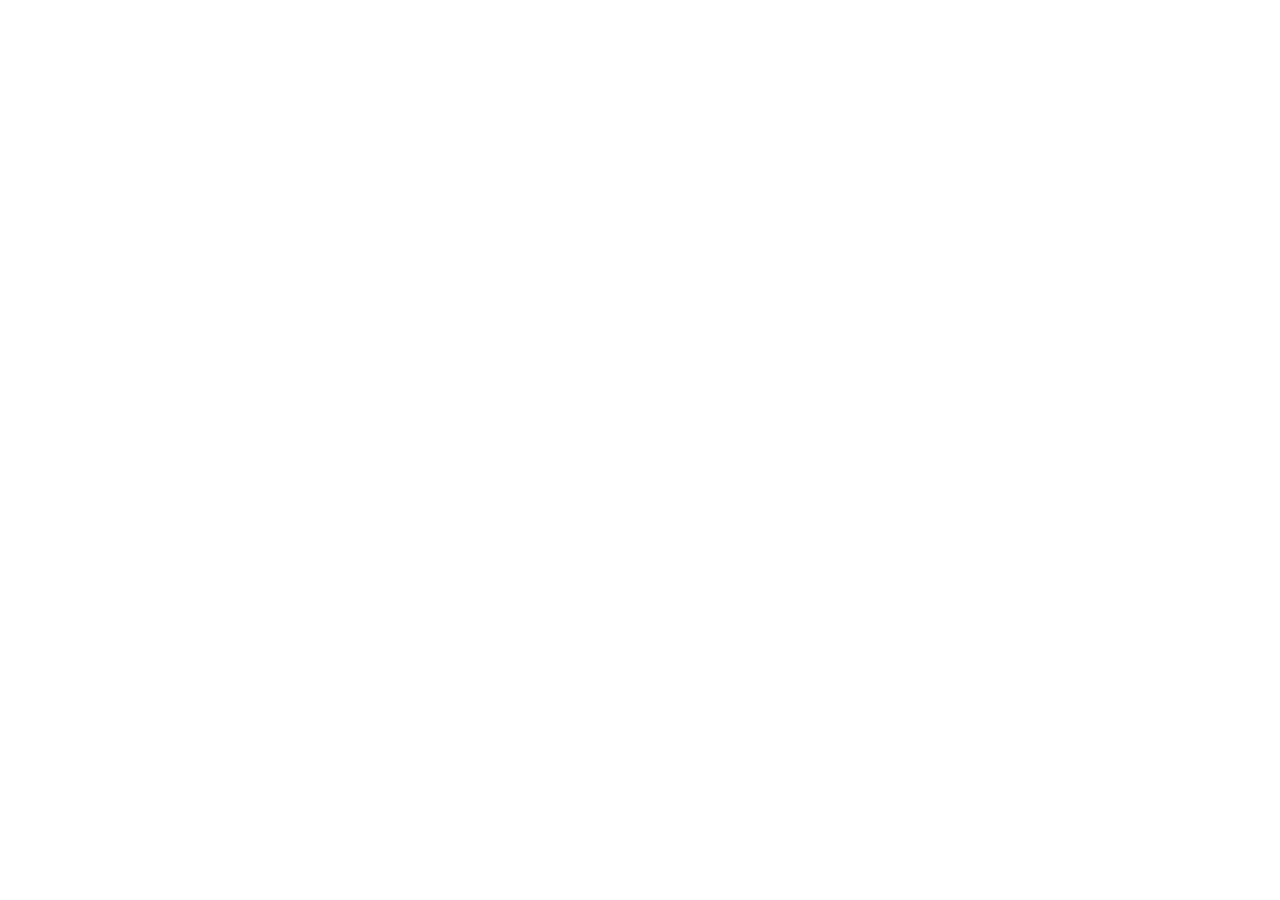
==== index.html @ 4a3f8c8c "Updates" ====
<!doctype html><html lang="en"><head><meta charset="utf-8"/><link rel="icon" href="/kaiUb777/favicon.ico"/><meta name="viewport" content="width=device-width,initial-scale=1"/><meta name="theme-color" content="#000000"/><meta name="author" content="John Doe"><link rel="preconnect" href="https://fonts.gstatic.com"><link rel="preconnect" href="https://fonts.gstatic.com"><link href="https://fonts.googleapis.com/css2?family=Marcellus&display=swap" rel="stylesheet"><link href="https://fonts.googleapis.com/css2?family=Raleway:ital,wght@0,400;0,500;1,400;1,500&display=swap" rel="stylesheet"><script defer="defer" src="/kaiUb777/static/js/main.e7919c06.js"></script><link href="/kaiUb777/static/css/main.de558d0c.css" rel="stylesheet"></head><body><noscript>You need to enable JavaScript to run this app.</noscript><div id="root"></div></body></html>
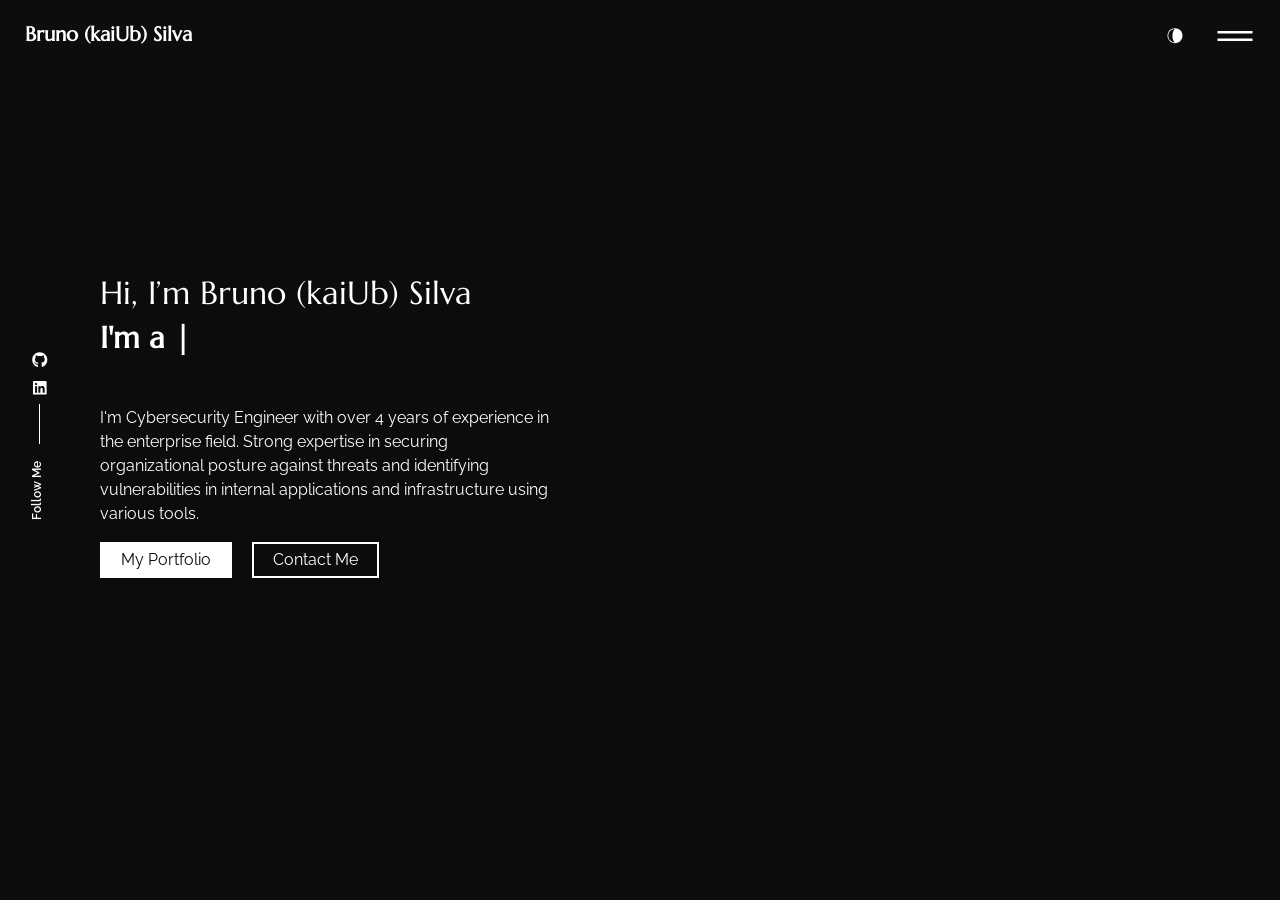
==== commit 8103829b: "Updates" ====
--- a/index.html
+++ b/index.html
@@ -1 +1 @@
-<!doctype html><html lang="en"><head><meta charset="utf-8"/><link rel="icon" href="/kaiUb777/favicon.ico"/><meta name="viewport" content="width=device-width,initial-scale=1"/><meta name="theme-color" content="#000000"/><meta name="author" content="John Doe"><link rel="preconnect" href="https://fonts.gstatic.com"><link rel="preconnect" href="https://fonts.gstatic.com"><link href="https://fonts.googleapis.com/css2?family=Marcellus&display=swap" rel="stylesheet"><link href="https://fonts.googleapis.com/css2?family=Raleway:ital,wght@0,400;0,500;1,400;1,500&display=swap" rel="stylesheet"><script defer="defer" src="/kaiUb777/static/js/main.e7919c06.js"></script><link href="/kaiUb777/static/css/main.de558d0c.css" rel="stylesheet"></head><body><noscript>You need to enable JavaScript to run this app.</noscript><div id="root"></div></body></html>+<!doctype html><html lang="en"><head><meta charset="utf-8"/><link rel="icon" href="/favicon.ico"/><meta name="viewport" content="width=device-width,initial-scale=1"/><meta name="theme-color" content="#000000"/><meta name="author" content="John Doe"><link rel="preconnect" href="https://fonts.gstatic.com"><link rel="preconnect" href="https://fonts.gstatic.com"><link href="https://fonts.googleapis.com/css2?family=Marcellus&display=swap" rel="stylesheet"><link href="https://fonts.googleapis.com/css2?family=Raleway:ital,wght@0,400;0,500;1,400;1,500&display=swap" rel="stylesheet"><script defer="defer" src="/static/js/main.0b65bca9.js"></script><link href="/static/css/main.de558d0c.css" rel="stylesheet"></head><body><noscript>You need to enable JavaScript to run this app.</noscript><div id="root"></div></body></html>
--- a/static/css/main.de558d0c.css
+++ b/static/css/main.de558d0c.css
@@ -0,0 +1,8 @@
+@charset "UTF-8";/*!
+ * Bootstrap  v5.3.3 (https://getbootstrap.com/)
+ * Copyright 2011-2024 The Bootstrap Authors
+ * Licensed under MIT (https://github.com/twbs/bootstrap/blob/main/LICENSE)
+ */:root,[data-bs-theme=light]{--bs-blue:#0d6efd;--bs-indigo:#6610f2;--bs-purple:#6f42c1;--bs-pink:#d63384;--bs-red:#dc3545;--bs-orange:#fd7e14;--bs-yellow:#ffc107;--bs-green:#198754;--bs-teal:#20c997;--bs-cyan:#0dcaf0;--bs-black:#000;--bs-white:#fff;--bs-gray:#6c757d;--bs-gray-dark:#343a40;--bs-gray-100:#f8f9fa;--bs-gray-200:#e9ecef;--bs-gray-300:#dee2e6;--bs-gray-400:#ced4da;--bs-gray-500:#adb5bd;--bs-gray-600:#6c757d;--bs-gray-700:#495057;--bs-gray-800:#343a40;--bs-gray-900:#212529;--bs-primary:#0d6efd;--bs-secondary:#6c757d;--bs-success:#198754;--bs-info:#0dcaf0;--bs-warning:#ffc107;--bs-danger:#dc3545;--bs-light:#f8f9fa;--bs-dark:#212529;--bs-primary-rgb:13,110,253;--bs-secondary-rgb:108,117,125;--bs-success-rgb:25,135,84;--bs-info-rgb:13,202,240;--bs-warning-rgb:255,193,7;--bs-danger-rgb:220,53,69;--bs-light-rgb:248,249,250;--bs-dark-rgb:33,37,41;--bs-primary-text-emphasis:#052c65;--bs-secondary-text-emphasis:#2b2f32;--bs-success-text-emphasis:#0a3622;--bs-info-text-emphasis:#055160;--bs-warning-text-emphasis:#664d03;--bs-danger-text-emphasis:#58151c;--bs-light-text-emphasis:#495057;--bs-dark-text-emphasis:#495057;--bs-primary-bg-subtle:#cfe2ff;--bs-secondary-bg-subtle:#e2e3e5;--bs-success-bg-subtle:#d1e7dd;--bs-info-bg-subtle:#cff4fc;--bs-warning-bg-subtle:#fff3cd;--bs-danger-bg-subtle:#f8d7da;--bs-light-bg-subtle:#fcfcfd;--bs-dark-bg-subtle:#ced4da;--bs-primary-border-subtle:#9ec5fe;--bs-secondary-border-subtle:#c4c8cb;--bs-success-border-subtle:#a3cfbb;--bs-info-border-subtle:#9eeaf9;--bs-warning-border-subtle:#ffe69c;--bs-danger-border-subtle:#f1aeb5;--bs-light-border-subtle:#e9ecef;--bs-dark-border-subtle:#adb5bd;--bs-white-rgb:255,255,255;--bs-black-rgb:0,0,0;--bs-font-sans-serif:system-ui,-apple-system,"Segoe UI",Roboto,"Helvetica Neue","Noto Sans","Liberation Sans",Arial,sans-serif,"Apple Color Emoji","Segoe UI Emoji","Segoe UI Symbol","Noto Color Emoji";--bs-font-monospace:SFMono-Regular,Menlo,Monaco,Consolas,"Liberation Mono","Courier New",monospace;--bs-gradient:linear-gradient(180deg,#ffffff26,#fff0);--bs-body-font-family:var(--bs-font-sans-serif);--bs-body-font-size:1rem;--bs-body-font-weight:400;--bs-body-line-height:1.5;--bs-body-color:#212529;--bs-body-color-rgb:33,37,41;--bs-body-bg:#fff;--bs-body-bg-rgb:255,255,255;--bs-emphasis-color:#000;--bs-emphasis-color-rgb:0,0,0;--bs-secondary-color:#212529bf;--bs-secondary-color-rgb:33,37,41;--bs-secondary-bg:#e9ecef;--bs-secondary-bg-rgb:233,236,239;--bs-tertiary-color:#21252980;--bs-tertiary-color-rgb:33,37,41;--bs-tertiary-bg:#f8f9fa;--bs-tertiary-bg-rgb:248,249,250;--bs-heading-color:inherit;--bs-link-color:#0d6efd;--bs-link-color-rgb:13,110,253;--bs-link-decoration:underline;--bs-link-hover-color:#0a58ca;--bs-link-hover-color-rgb:10,88,202;--bs-code-color:#d63384;--bs-highlight-color:#212529;--bs-highlight-bg:#fff3cd;--bs-border-width:1px;--bs-border-style:solid;--bs-border-color:#dee2e6;--bs-border-color-translucent:rgba(0,0,0,.175);--bs-border-radius:0.375rem;--bs-border-radius-sm:0.25rem;--bs-border-radius-lg:0.5rem;--bs-border-radius-xl:1rem;--bs-border-radius-xxl:2rem;--bs-border-radius-2xl:var(--bs-border-radius-xxl);--bs-border-radius-pill:50rem;--bs-box-shadow:0 0.5rem 1rem #00000026;--bs-box-shadow-sm:0 0.125rem 0.25rem rgba(0,0,0,.075);--bs-box-shadow-lg:0 1rem 3rem rgba(0,0,0,.175);--bs-box-shadow-inset:inset 0 1px 2px rgba(0,0,0,.075);--bs-focus-ring-width:0.25rem;--bs-focus-ring-opacity:0.25;--bs-focus-ring-color:#0d6efd40;--bs-form-valid-color:#198754;--bs-form-valid-border-color:#198754;--bs-form-invalid-color:#dc3545;--bs-form-invalid-border-color:#dc3545}[data-bs-theme=dark]{--bs-body-color:#dee2e6;--bs-body-color-rgb:222,226,230;--bs-body-bg:#212529;--bs-body-bg-rgb:33,37,41;--bs-emphasis-color:#fff;--bs-emphasis-color-rgb:255,255,255;--bs-secondary-color:#dee2e6bf;--bs-secondary-color-rgb:222,226,230;--bs-secondary-bg:#343a40;--bs-secondary-bg-rgb:52,58,64;--bs-tertiary-color:#dee2e680;--bs-tertiary-color-rgb:222,226,230;--bs-tertiary-bg:#2b3035;--bs-tertiary-bg-rgb:43,48,53;--bs-primary-text-emphasis:#6ea8fe;--bs-secondary-text-emphasis:#a7acb1;--bs-success-text-emphasis:#75b798;--bs-info-text-emphasis:#6edff6;--bs-warning-text-emphasis:#ffda6a;--bs-danger-text-emphasis:#ea868f;--bs-light-text-emphasis:#f8f9fa;--bs-dark-text-emphasis:#dee2e6;--bs-primary-bg-subtle:#031633;--bs-secondary-bg-subtle:#161719;--bs-success-bg-subtle:#051b11;--bs-info-bg-subtle:#032830;--bs-warning-bg-subtle:#332701;--bs-danger-bg-subtle:#2c0b0e;--bs-light-bg-subtle:#343a40;--bs-dark-bg-subtle:#1a1d20;--bs-primary-border-subtle:#084298;--bs-secondary-border-subtle:#41464b;--bs-success-border-subtle:#0f5132;--bs-info-border-subtle:#087990;--bs-warning-border-subtle:#997404;--bs-danger-border-subtle:#842029;--bs-light-border-subtle:#495057;--bs-dark-border-subtle:#343a40;--bs-heading-color:inherit;--bs-link-color:#6ea8fe;--bs-link-hover-color:#8bb9fe;--bs-link-color-rgb:110,168,254;--bs-link-hover-color-rgb:139,185,254;--bs-code-color:#e685b5;--bs-highlight-color:#dee2e6;--bs-highlight-bg:#664d03;--bs-border-color:#495057;--bs-border-color-translucent:#ffffff26;--bs-form-valid-color:#75b798;--bs-form-valid-border-color:#75b798;--bs-form-invalid-color:#ea868f;--bs-form-invalid-border-color:#ea868f;color-scheme:dark}*,:after,:before{box-sizing:border-box}@media (prefers-reduced-motion:no-preference){:root{scroll-behavior:smooth}}body{-webkit-text-size-adjust:100%;-webkit-tap-highlight-color:transparent;background-color:#fff;background-color:var(--bs-body-bg);color:#212529;color:var(--bs-body-color);font-family:system-ui,-apple-system,Segoe UI,Roboto,Helvetica Neue,Noto Sans,Liberation Sans,Arial,sans-serif,Apple Color Emoji,Segoe UI Emoji,Segoe UI Symbol,Noto Color Emoji;font-family:var(--bs-body-font-family);font-size:1rem;font-size:var(--bs-body-font-size);font-weight:400;font-weight:var(--bs-body-font-weight);line-height:1.5;line-height:var(--bs-body-line-height);text-align:var(--bs-body-text-align)}hr{border:0;border-top:1px solid;border-top:var(--bs-border-width) solid;color:inherit;margin:1rem 0;opacity:.25}.h1,.h2,.h3,.h4,.h5,.h6,h1,h2,h3,h4,h5,h6{color:inherit;color:var(--bs-heading-color);font-weight:500;line-height:1.2;margin-bottom:.5rem;margin-top:0}.h1,h1{font-size:calc(1.375rem + 1.5vw)}@media (min-width:1200px){.h1,h1{font-size:2.5rem}}.h2,h2{font-size:calc(1.325rem + .9vw)}@media (min-width:1200px){.h2,h2{font-size:2rem}}.h3,h3{font-size:calc(1.3rem + .6vw)}@media (min-width:1200px){.h3,h3{font-size:1.75rem}}.h4,h4{font-size:calc(1.275rem + .3vw)}@media (min-width:1200px){.h4,h4{font-size:1.5rem}}.h5,h5{font-size:1.25rem}.h6,h6{font-size:1rem}p{margin-bottom:1rem;margin-top:0}abbr[title]{cursor:help;-webkit-text-decoration:underline dotted;text-decoration:underline dotted;-webkit-text-decoration-skip-ink:none;text-decoration-skip-ink:none}address{font-style:normal;line-height:inherit;margin-bottom:1rem}ol,ul{padding-left:2rem}dl,ol,ul{margin-bottom:1rem;margin-top:0}ol ol,ol ul,ul ol,ul ul{margin-bottom:0}dt{font-weight:700}dd{margin-bottom:.5rem;margin-left:0}blockquote{margin:0 0 1rem}b,strong{font-weight:bolder}.small,small{font-size:.875em}.mark,mark{background-color:#fff3cd;background-color:var(--bs-highlight-bg);color:#212529;color:var(--bs-highlight-color);padding:.1875em}sub,sup{font-size:.75em;line-height:0;position:relative;vertical-align:initial}sub{bottom:-.25em}sup{top:-.5em}a{color:#0d6efd;color:rgba(var(--bs-link-color-rgb),var(--bs-link-opacity,1));text-decoration:underline}a:hover{--bs-link-color-rgb:var(--bs-link-hover-color-rgb)}a:not([href]):not([class]),a:not([href]):not([class]):hover{color:inherit;text-decoration:none}code,kbd,pre,samp{font-family:SFMono-Regular,Menlo,Monaco,Consolas,Liberation Mono,Courier New,monospace;font-family:var(--bs-font-monospace);font-size:1em}pre{display:block;font-size:.875em;margin-bottom:1rem;margin-top:0;overflow:auto}pre code{color:inherit;font-size:inherit;word-break:normal}code{word-wrap:break-word;color:#d63384;color:var(--bs-code-color);font-size:.875em}a>code{color:inherit}kbd{background-color:#212529;background-color:var(--bs-body-color);border-radius:.25rem;color:#fff;color:var(--bs-body-bg);font-size:.875em;padding:.1875rem .375rem}kbd kbd{font-size:1em;padding:0}figure{margin:0 0 1rem}img,svg{vertical-align:middle}table{border-collapse:collapse;caption-side:bottom}caption{color:#212529bf;color:var(--bs-secondary-color);padding-bottom:.5rem;padding-top:.5rem;text-align:left}th{text-align:inherit;text-align:-webkit-match-parent}tbody,td,tfoot,th,thead,tr{border:0 solid;border-color:inherit}label{display:inline-block}button{border-radius:0}button:focus:not(:focus-visible){outline:0}button,input,optgroup,select,textarea{font-family:inherit;font-size:inherit;line-height:inherit;margin:0}button,select{text-transform:none}[role=button]{cursor:pointer}select{word-wrap:normal}select:disabled{opacity:1}[list]:not([type=date]):not([type=datetime-local]):not([type=month]):not([type=week]):not([type=time])::-webkit-calendar-picker-indicator{display:none!important}[type=button],[type=reset],[type=submit],button{-webkit-appearance:button}[type=button]:not(:disabled),[type=reset]:not(:disabled),[type=submit]:not(:disabled),button:not(:disabled){cursor:pointer}::-moz-focus-inner{border-style:none;padding:0}textarea{resize:vertical}fieldset{border:0;margin:0;min-width:0;padding:0}legend{float:left;font-size:calc(1.275rem + .3vw);line-height:inherit;margin-bottom:.5rem;padding:0;width:100%}@media (min-width:1200px){legend{font-size:1.5rem}}legend+*{clear:left}::-webkit-datetime-edit-day-field,::-webkit-datetime-edit-fields-wrapper,::-webkit-datetime-edit-hour-field,::-webkit-datetime-edit-minute,::-webkit-datetime-edit-month-field,::-webkit-datetime-edit-text,::-webkit-datetime-edit-year-field{padding:0}::-webkit-inner-spin-button{height:auto}[type=search]{-webkit-appearance:textfield;outline-offset:-2px}::-webkit-search-decoration{-webkit-appearance:none}::-webkit-color-swatch-wrapper{padding:0}::-webkit-file-upload-button{-webkit-appearance:button;font:inherit}::file-selector-button{-webkit-appearance:button;font:inherit}output{display:inline-block}iframe{border:0}summary{cursor:pointer;display:list-item}progress{vertical-align:initial}[hidden]{display:none!important}.lead{font-size:1.25rem;font-weight:300}.display-1{font-size:calc(1.625rem + 4.5vw);font-weight:300;line-height:1.2}@media (min-width:1200px){.display-1{font-size:5rem}}.display-2{font-size:calc(1.575rem + 3.9vw);font-weight:300;line-height:1.2}@media (min-width:1200px){.display-2{font-size:4.5rem}}.display-3{font-size:calc(1.525rem + 3.3vw);font-weight:300;line-height:1.2}@media (min-width:1200px){.display-3{font-size:4rem}}.display-4{font-size:calc(1.475rem + 2.7vw);font-weight:300;line-height:1.2}@media (min-width:1200px){.display-4{font-size:3.5rem}}.display-5{font-size:calc(1.425rem + 2.1vw);font-weight:300;line-height:1.2}@media (min-width:1200px){.display-5{font-size:3rem}}.display-6{font-size:calc(1.375rem + 1.5vw);font-weight:300;line-height:1.2}@media (min-width:1200px){.display-6{font-size:2.5rem}}.list-inline,.list-unstyled{list-style:none;padding-left:0}.list-inline-item{display:inline-block}.list-inline-item:not(:last-child){margin-right:.5rem}.initialism{font-size:.875em;text-transform:uppercase}.blockquote{font-size:1.25rem;margin-bottom:1rem}.blockquote>:last-child{margin-bottom:0}.blockquote-footer{color:#6c757d;font-size:.875em;margin-bottom:1rem;margin-top:-1rem}.blockquote-footer:before{content:"— "}.img-fluid,.img-thumbnail{height:auto;max-width:100%}.img-thumbnail{background-color:#fff;background-color:var(--bs-body-bg);border:1px solid #dee2e6;border:var(--bs-border-width) solid var(--bs-border-color);border-radius:.375rem;border-radius:var(--bs-border-radius);padding:.25rem}.figure{display:inline-block}.figure-img{line-height:1;margin-bottom:.5rem}.figure-caption{color:#212529bf;color:var(--bs-secondary-color);font-size:.875em}.container,.container-fluid,.container-lg,.container-md,.container-sm,.container-xl,.container-xxl{--bs-gutter-x:1.5rem;--bs-gutter-y:0;margin-left:auto;margin-right:auto;padding-left:calc(var(--bs-gutter-x)*.5);padding-right:calc(var(--bs-gutter-x)*.5);width:100%}@media (min-width:576px){.container,.container-sm{max-width:540px}}@media (min-width:768px){.container,.container-md,.container-sm{max-width:720px}}@media (min-width:992px){.container,.container-lg,.container-md,.container-sm{max-width:960px}}@media (min-width:1200px){.container,.container-lg,.container-md,.container-sm,.container-xl{max-width:1140px}}@media (min-width:1400px){.container,.container-lg,.container-md,.container-sm,.container-xl,.container-xxl{max-width:1320px}}:root{--bs-breakpoint-xs:0;--bs-breakpoint-sm:576px;--bs-breakpoint-md:768px;--bs-breakpoint-lg:992px;--bs-breakpoint-xl:1200px;--bs-breakpoint-xxl:1400px}.row{--bs-gutter-x:1.5rem;--bs-gutter-y:0;display:flex;flex-wrap:wrap;margin-left:calc(var(--bs-gutter-x)*-.5);margin-right:calc(var(--bs-gutter-x)*-.5);margin-top:calc(var(--bs-gutter-y)*-1)}.row>*{flex-shrink:0;margin-top:var(--bs-gutter-y);max-width:100%;padding-left:calc(var(--bs-gutter-x)*.5);padding-right:calc(var(--bs-gutter-x)*.5);width:100%}.col{flex:1 0}.row-cols-auto>*{flex:0 0 auto;width:auto}.row-cols-1>*{flex:0 0 auto;width:100%}.row-cols-2>*{flex:0 0 auto;width:50%}.row-cols-3>*{flex:0 0 auto;width:33.33333333%}.row-cols-4>*{flex:0 0 auto;width:25%}.row-cols-5>*{flex:0 0 auto;width:20%}.row-cols-6>*{flex:0 0 auto;width:16.66666667%}.col-auto{flex:0 0 auto;width:auto}.col-1{flex:0 0 auto;width:8.33333333%}.col-2{flex:0 0 auto;width:16.66666667%}.col-3{flex:0 0 auto;width:25%}.col-4{flex:0 0 auto;width:33.33333333%}.col-5{flex:0 0 auto;width:41.66666667%}.col-6{flex:0 0 auto;width:50%}.col-7{flex:0 0 auto;width:58.33333333%}.col-8{flex:0 0 auto;width:66.66666667%}.col-9{flex:0 0 auto;width:75%}.col-10{flex:0 0 auto;width:83.33333333%}.col-11{flex:0 0 auto;width:91.66666667%}.col-12{flex:0 0 auto;width:100%}.offset-1{margin-left:8.33333333%}.offset-2{margin-left:16.66666667%}.offset-3{margin-left:25%}.offset-4{margin-left:33.33333333%}.offset-5{margin-left:41.66666667%}.offset-6{margin-left:50%}.offset-7{margin-left:58.33333333%}.offset-8{margin-left:66.66666667%}.offset-9{margin-left:75%}.offset-10{margin-left:83.33333333%}.offset-11{margin-left:91.66666667%}.g-0,.gx-0{--bs-gutter-x:0}.g-0,.gy-0{--bs-gutter-y:0}.g-1,.gx-1{--bs-gutter-x:0.25rem}.g-1,.gy-1{--bs-gutter-y:0.25rem}.g-2,.gx-2{--bs-gutter-x:0.5rem}.g-2,.gy-2{--bs-gutter-y:0.5rem}.g-3,.gx-3{--bs-gutter-x:1rem}.g-3,.gy-3{--bs-gutter-y:1rem}.g-4,.gx-4{--bs-gutter-x:1.5rem}.g-4,.gy-4{--bs-gutter-y:1.5rem}.g-5,.gx-5{--bs-gutter-x:3rem}.g-5,.gy-5{--bs-gutter-y:3rem}@media (min-width:576px){.col-sm{flex:1 0}.row-cols-sm-auto>*{flex:0 0 auto;width:auto}.row-cols-sm-1>*{flex:0 0 auto;width:100%}.row-cols-sm-2>*{flex:0 0 auto;width:50%}.row-cols-sm-3>*{flex:0 0 auto;width:33.33333333%}.row-cols-sm-4>*{flex:0 0 auto;width:25%}.row-cols-sm-5>*{flex:0 0 auto;width:20%}.row-cols-sm-6>*{flex:0 0 auto;width:16.66666667%}.col-sm-auto{flex:0 0 auto;width:auto}.col-sm-1{flex:0 0 auto;width:8.33333333%}.col-sm-2{flex:0 0 auto;width:16.66666667%}.col-sm-3{flex:0 0 auto;width:25%}.col-sm-4{flex:0 0 auto;width:33.33333333%}.col-sm-5{flex:0 0 auto;width:41.66666667%}.col-sm-6{flex:0 0 auto;width:50%}.col-sm-7{flex:0 0 auto;width:58.33333333%}.col-sm-8{flex:0 0 auto;width:66.66666667%}.col-sm-9{flex:0 0 auto;width:75%}.col-sm-10{flex:0 0 auto;width:83.33333333%}.col-sm-11{flex:0 0 auto;width:91.66666667%}.col-sm-12{flex:0 0 auto;width:100%}.offset-sm-0{margin-left:0}.offset-sm-1{margin-left:8.33333333%}.offset-sm-2{margin-left:16.66666667%}.offset-sm-3{margin-left:25%}.offset-sm-4{margin-left:33.33333333%}.offset-sm-5{margin-left:41.66666667%}.offset-sm-6{margin-left:50%}.offset-sm-7{margin-left:58.33333333%}.offset-sm-8{margin-left:66.66666667%}.offset-sm-9{margin-left:75%}.offset-sm-10{margin-left:83.33333333%}.offset-sm-11{margin-left:91.66666667%}.g-sm-0,.gx-sm-0{--bs-gutter-x:0}.g-sm-0,.gy-sm-0{--bs-gutter-y:0}.g-sm-1,.gx-sm-1{--bs-gutter-x:0.25rem}.g-sm-1,.gy-sm-1{--bs-gutter-y:0.25rem}.g-sm-2,.gx-sm-2{--bs-gutter-x:0.5rem}.g-sm-2,.gy-sm-2{--bs-gutter-y:0.5rem}.g-sm-3,.gx-sm-3{--bs-gutter-x:1rem}.g-sm-3,.gy-sm-3{--bs-gutter-y:1rem}.g-sm-4,.gx-sm-4{--bs-gutter-x:1.5rem}.g-sm-4,.gy-sm-4{--bs-gutter-y:1.5rem}.g-sm-5,.gx-sm-5{--bs-gutter-x:3rem}.g-sm-5,.gy-sm-5{--bs-gutter-y:3rem}}@media (min-width:768px){.col-md{flex:1 0}.row-cols-md-auto>*{flex:0 0 auto;width:auto}.row-cols-md-1>*{flex:0 0 auto;width:100%}.row-cols-md-2>*{flex:0 0 auto;width:50%}.row-cols-md-3>*{flex:0 0 auto;width:33.33333333%}.row-cols-md-4>*{flex:0 0 auto;width:25%}.row-cols-md-5>*{flex:0 0 auto;width:20%}.row-cols-md-6>*{flex:0 0 auto;width:16.66666667%}.col-md-auto{flex:0 0 auto;width:auto}.col-md-1{flex:0 0 auto;width:8.33333333%}.col-md-2{flex:0 0 auto;width:16.66666667%}.col-md-3{flex:0 0 auto;width:25%}.col-md-4{flex:0 0 auto;width:33.33333333%}.col-md-5{flex:0 0 auto;width:41.66666667%}.col-md-6{flex:0 0 auto;width:50%}.col-md-7{flex:0 0 auto;width:58.33333333%}.col-md-8{flex:0 0 auto;width:66.66666667%}.col-md-9{flex:0 0 auto;width:75%}.col-md-10{flex:0 0 auto;width:83.33333333%}.col-md-11{flex:0 0 auto;width:91.66666667%}.col-md-12{flex:0 0 auto;width:100%}.offset-md-0{margin-left:0}.offset-md-1{margin-left:8.33333333%}.offset-md-2{margin-left:16.66666667%}.offset-md-3{margin-left:25%}.offset-md-4{margin-left:33.33333333%}.offset-md-5{margin-left:41.66666667%}.offset-md-6{margin-left:50%}.offset-md-7{margin-left:58.33333333%}.offset-md-8{margin-left:66.66666667%}.offset-md-9{margin-left:75%}.offset-md-10{margin-left:83.33333333%}.offset-md-11{margin-left:91.66666667%}.g-md-0,.gx-md-0{--bs-gutter-x:0}.g-md-0,.gy-md-0{--bs-gutter-y:0}.g-md-1,.gx-md-1{--bs-gutter-x:0.25rem}.g-md-1,.gy-md-1{--bs-gutter-y:0.25rem}.g-md-2,.gx-md-2{--bs-gutter-x:0.5rem}.g-md-2,.gy-md-2{--bs-gutter-y:0.5rem}.g-md-3,.gx-md-3{--bs-gutter-x:1rem}.g-md-3,.gy-md-3{--bs-gutter-y:1rem}.g-md-4,.gx-md-4{--bs-gutter-x:1.5rem}.g-md-4,.gy-md-4{--bs-gutter-y:1.5rem}.g-md-5,.gx-md-5{--bs-gutter-x:3rem}.g-md-5,.gy-md-5{--bs-gutter-y:3rem}}@media (min-width:992px){.col-lg{flex:1 0}.row-cols-lg-auto>*{flex:0 0 auto;width:auto}.row-cols-lg-1>*{flex:0 0 auto;width:100%}.row-cols-lg-2>*{flex:0 0 auto;width:50%}.row-cols-lg-3>*{flex:0 0 auto;width:33.33333333%}.row-cols-lg-4>*{flex:0 0 auto;width:25%}.row-cols-lg-5>*{flex:0 0 auto;width:20%}.row-cols-lg-6>*{flex:0 0 auto;width:16.66666667%}.col-lg-auto{flex:0 0 auto;width:auto}.col-lg-1{flex:0 0 auto;width:8.33333333%}.col-lg-2{flex:0 0 auto;width:16.66666667%}.col-lg-3{flex:0 0 auto;width:25%}.col-lg-4{flex:0 0 auto;width:33.33333333%}.col-lg-5{flex:0 0 auto;width:41.66666667%}.col-lg-6{flex:0 0 auto;width:50%}.col-lg-7{flex:0 0 auto;width:58.33333333%}.col-lg-8{flex:0 0 auto;width:66.66666667%}.col-lg-9{flex:0 0 auto;width:75%}.col-lg-10{flex:0 0 auto;width:83.33333333%}.col-lg-11{flex:0 0 auto;width:91.66666667%}.col-lg-12{flex:0 0 auto;width:100%}.offset-lg-0{margin-left:0}.offset-lg-1{margin-left:8.33333333%}.offset-lg-2{margin-left:16.66666667%}.offset-lg-3{margin-left:25%}.offset-lg-4{margin-left:33.33333333%}.offset-lg-5{margin-left:41.66666667%}.offset-lg-6{margin-left:50%}.offset-lg-7{margin-left:58.33333333%}.offset-lg-8{margin-left:66.66666667%}.offset-lg-9{margin-left:75%}.offset-lg-10{margin-left:83.33333333%}.offset-lg-11{margin-left:91.66666667%}.g-lg-0,.gx-lg-0{--bs-gutter-x:0}.g-lg-0,.gy-lg-0{--bs-gutter-y:0}.g-lg-1,.gx-lg-1{--bs-gutter-x:0.25rem}.g-lg-1,.gy-lg-1{--bs-gutter-y:0.25rem}.g-lg-2,.gx-lg-2{--bs-gutter-x:0.5rem}.g-lg-2,.gy-lg-2{--bs-gutter-y:0.5rem}.g-lg-3,.gx-lg-3{--bs-gutter-x:1rem}.g-lg-3,.gy-lg-3{--bs-gutter-y:1rem}.g-lg-4,.gx-lg-4{--bs-gutter-x:1.5rem}.g-lg-4,.gy-lg-4{--bs-gutter-y:1.5rem}.g-lg-5,.gx-lg-5{--bs-gutter-x:3rem}.g-lg-5,.gy-lg-5{--bs-gutter-y:3rem}}@media (min-width:1200px){.col-xl{flex:1 0}.row-cols-xl-auto>*{flex:0 0 auto;width:auto}.row-cols-xl-1>*{flex:0 0 auto;width:100%}.row-cols-xl-2>*{flex:0 0 auto;width:50%}.row-cols-xl-3>*{flex:0 0 auto;width:33.33333333%}.row-cols-xl-4>*{flex:0 0 auto;width:25%}.row-cols-xl-5>*{flex:0 0 auto;width:20%}.row-cols-xl-6>*{flex:0 0 auto;width:16.66666667%}.col-xl-auto{flex:0 0 auto;width:auto}.col-xl-1{flex:0 0 auto;width:8.33333333%}.col-xl-2{flex:0 0 auto;width:16.66666667%}.col-xl-3{flex:0 0 auto;width:25%}.col-xl-4{flex:0 0 auto;width:33.33333333%}.col-xl-5{flex:0 0 auto;width:41.66666667%}.col-xl-6{flex:0 0 auto;width:50%}.col-xl-7{flex:0 0 auto;width:58.33333333%}.col-xl-8{flex:0 0 auto;width:66.66666667%}.col-xl-9{flex:0 0 auto;width:75%}.col-xl-10{flex:0 0 auto;width:83.33333333%}.col-xl-11{flex:0 0 auto;width:91.66666667%}.col-xl-12{flex:0 0 auto;width:100%}.offset-xl-0{margin-left:0}.offset-xl-1{margin-left:8.33333333%}.offset-xl-2{margin-left:16.66666667%}.offset-xl-3{margin-left:25%}.offset-xl-4{margin-left:33.33333333%}.offset-xl-5{margin-left:41.66666667%}.offset-xl-6{margin-left:50%}.offset-xl-7{margin-left:58.33333333%}.offset-xl-8{margin-left:66.66666667%}.offset-xl-9{margin-left:75%}.offset-xl-10{margin-left:83.33333333%}.offset-xl-11{margin-left:91.66666667%}.g-xl-0,.gx-xl-0{--bs-gutter-x:0}.g-xl-0,.gy-xl-0{--bs-gutter-y:0}.g-xl-1,.gx-xl-1{--bs-gutter-x:0.25rem}.g-xl-1,.gy-xl-1{--bs-gutter-y:0.25rem}.g-xl-2,.gx-xl-2{--bs-gutter-x:0.5rem}.g-xl-2,.gy-xl-2{--bs-gutter-y:0.5rem}.g-xl-3,.gx-xl-3{--bs-gutter-x:1rem}.g-xl-3,.gy-xl-3{--bs-gutter-y:1rem}.g-xl-4,.gx-xl-4{--bs-gutter-x:1.5rem}.g-xl-4,.gy-xl-4{--bs-gutter-y:1.5rem}.g-xl-5,.gx-xl-5{--bs-gutter-x:3rem}.g-xl-5,.gy-xl-5{--bs-gutter-y:3rem}}@media (min-width:1400px){.col-xxl{flex:1 0}.row-cols-xxl-auto>*{flex:0 0 auto;width:auto}.row-cols-xxl-1>*{flex:0 0 auto;width:100%}.row-cols-xxl-2>*{flex:0 0 auto;width:50%}.row-cols-xxl-3>*{flex:0 0 auto;width:33.33333333%}.row-cols-xxl-4>*{flex:0 0 auto;width:25%}.row-cols-xxl-5>*{flex:0 0 auto;width:20%}.row-cols-xxl-6>*{flex:0 0 auto;width:16.66666667%}.col-xxl-auto{flex:0 0 auto;width:auto}.col-xxl-1{flex:0 0 auto;width:8.33333333%}.col-xxl-2{flex:0 0 auto;width:16.66666667%}.col-xxl-3{flex:0 0 auto;width:25%}.col-xxl-4{flex:0 0 auto;width:33.33333333%}.col-xxl-5{flex:0 0 auto;width:41.66666667%}.col-xxl-6{flex:0 0 auto;width:50%}.col-xxl-7{flex:0 0 auto;width:58.33333333%}.col-xxl-8{flex:0 0 auto;width:66.66666667%}.col-xxl-9{flex:0 0 auto;width:75%}.col-xxl-10{flex:0 0 auto;width:83.33333333%}.col-xxl-11{flex:0 0 auto;width:91.66666667%}.col-xxl-12{flex:0 0 auto;width:100%}.offset-xxl-0{margin-left:0}.offset-xxl-1{margin-left:8.33333333%}.offset-xxl-2{margin-left:16.66666667%}.offset-xxl-3{margin-left:25%}.offset-xxl-4{margin-left:33.33333333%}.offset-xxl-5{margin-left:41.66666667%}.offset-xxl-6{margin-left:50%}.offset-xxl-7{margin-left:58.33333333%}.offset-xxl-8{margin-left:66.66666667%}.offset-xxl-9{margin-left:75%}.offset-xxl-10{margin-left:83.33333333%}.offset-xxl-11{margin-left:91.66666667%}.g-xxl-0,.gx-xxl-0{--bs-gutter-x:0}.g-xxl-0,.gy-xxl-0{--bs-gutter-y:0}.g-xxl-1,.gx-xxl-1{--bs-gutter-x:0.25rem}.g-xxl-1,.gy-xxl-1{--bs-gutter-y:0.25rem}.g-xxl-2,.gx-xxl-2{--bs-gutter-x:0.5rem}.g-xxl-2,.gy-xxl-2{--bs-gutter-y:0.5rem}.g-xxl-3,.gx-xxl-3{--bs-gutter-x:1rem}.g-xxl-3,.gy-xxl-3{--bs-gutter-y:1rem}.g-xxl-4,.gx-xxl-4{--bs-gutter-x:1.5rem}.g-xxl-4,.gy-xxl-4{--bs-gutter-y:1.5rem}.g-xxl-5,.gx-xxl-5{--bs-gutter-x:3rem}.g-xxl-5,.gy-xxl-5{--bs-gutter-y:3rem}}.table{--bs-table-color-type:initial;--bs-table-bg-type:initial;--bs-table-color-state:initial;--bs-table-bg-state:initial;--bs-table-color:var(--bs-emphasis-color);--bs-table-bg:var(--bs-body-bg);--bs-table-border-color:var(--bs-border-color);--bs-table-accent-bg:#0000;--bs-table-striped-color:var(--bs-emphasis-color);--bs-table-striped-bg:rgba(var(--bs-emphasis-color-rgb),0.05);--bs-table-active-color:var(--bs-emphasis-color);--bs-table-active-bg:rgba(var(--bs-emphasis-color-rgb),0.1);--bs-table-hover-color:var(--bs-emphasis-color);--bs-table-hover-bg:rgba(var(--bs-emphasis-color-rgb),0.075);border-color:var(--bs-table-border-color);margin-bottom:1rem;vertical-align:top;width:100%}.table>:not(caption)>*>*{background-color:var(--bs-table-bg);border-bottom-width:1px;border-bottom-width:var(--bs-border-width);box-shadow:inset 0 0 0 9999px var(--bs-table-accent-bg);box-shadow:inset 0 0 0 9999px var(--bs-table-bg-state,var(--bs-table-bg-type,var(--bs-table-accent-bg)));color:var(--bs-table-color);color:var(--bs-table-color-state,var(--bs-table-color-type,var(--bs-table-color)));padding:.5rem}.table>tbody{vertical-align:inherit}.table>thead{vertical-align:bottom}.table-group-divider{border-top:2px solid;border-top:calc(var(--bs-border-width)*2) solid}.caption-top{caption-side:top}.table-sm>:not(caption)>*>*{padding:.25rem}.table-bordered>:not(caption)>*{border-width:1px 0;border-width:var(--bs-border-width) 0}.table-bordered>:not(caption)>*>*{border-width:0 1px;border-width:0 var(--bs-border-width)}.table-borderless>:not(caption)>*>*{border-bottom-width:0}.table-borderless>:not(:first-child){border-top-width:0}.table-striped-columns>:not(caption)>tr>:nth-child(2n),.table-striped>tbody>tr:nth-of-type(odd)>*{--bs-table-color-type:var(--bs-table-striped-color);--bs-table-bg-type:var(--bs-table-striped-bg)}.table-active{--bs-table-color-state:var(--bs-table-active-color);--bs-table-bg-state:var(--bs-table-active-bg)}.table-hover>tbody>tr:hover>*{--bs-table-color-state:var(--bs-table-hover-color);--bs-table-bg-state:var(--bs-table-hover-bg)}.table-primary{--bs-table-color:#000;--bs-table-bg:#cfe2ff;--bs-table-border-color:#a6b5cc;--bs-table-striped-bg:#c5d7f2;--bs-table-striped-color:#000;--bs-table-active-bg:#bacbe6;--bs-table-active-color:#000;--bs-table-hover-bg:#bfd1ec;--bs-table-hover-color:#000}.table-primary,.table-secondary{border-color:var(--bs-table-border-color);color:var(--bs-table-color)}.table-secondary{--bs-table-color:#000;--bs-table-bg:#e2e3e5;--bs-table-border-color:#b5b6b7;--bs-table-striped-bg:#d7d8da;--bs-table-striped-color:#000;--bs-table-active-bg:#cbccce;--bs-table-active-color:#000;--bs-table-hover-bg:#d1d2d4;--bs-table-hover-color:#000}.table-success{--bs-table-color:#000;--bs-table-bg:#d1e7dd;--bs-table-border-color:#a7b9b1;--bs-table-striped-bg:#c7dbd2;--bs-table-striped-color:#000;--bs-table-active-bg:#bcd0c7;--bs-table-active-color:#000;--bs-table-hover-bg:#c1d6cc;--bs-table-hover-color:#000}.table-info,.table-success{border-color:var(--bs-table-border-color);color:var(--bs-table-color)}.table-info{--bs-table-color:#000;--bs-table-bg:#cff4fc;--bs-table-border-color:#a6c3ca;--bs-table-striped-bg:#c5e8ef;--bs-table-striped-color:#000;--bs-table-active-bg:#badce3;--bs-table-active-color:#000;--bs-table-hover-bg:#bfe2e9;--bs-table-hover-color:#000}.table-warning{--bs-table-color:#000;--bs-table-bg:#fff3cd;--bs-table-border-color:#ccc2a4;--bs-table-striped-bg:#f2e7c3;--bs-table-striped-color:#000;--bs-table-active-bg:#e6dbb9;--bs-table-active-color:#000;--bs-table-hover-bg:#ece1be;--bs-table-hover-color:#000}.table-danger,.table-warning{border-color:var(--bs-table-border-color);color:var(--bs-table-color)}.table-danger{--bs-table-color:#000;--bs-table-bg:#f8d7da;--bs-table-border-color:#c6acae;--bs-table-striped-bg:#eccccf;--bs-table-striped-color:#000;--bs-table-active-bg:#dfc2c4;--bs-table-active-color:#000;--bs-table-hover-bg:#e5c7ca;--bs-table-hover-color:#000}.table-light{--bs-table-color:#000;--bs-table-bg:#f8f9fa;--bs-table-border-color:#c6c7c8;--bs-table-striped-bg:#ecedee;--bs-table-striped-color:#000;--bs-table-active-bg:#dfe0e1;--bs-table-active-color:#000;--bs-table-hover-bg:#e5e6e7;--bs-table-hover-color:#000}.table-dark,.table-light{border-color:var(--bs-table-border-color);color:var(--bs-table-color)}.table-dark{--bs-table-color:#fff;--bs-table-bg:#212529;--bs-table-border-color:#4d5154;--bs-table-striped-bg:#2c3034;--bs-table-striped-color:#fff;--bs-table-active-bg:#373b3e;--bs-table-active-color:#fff;--bs-table-hover-bg:#323539;--bs-table-hover-color:#fff}.table-responsive{-webkit-overflow-scrolling:touch;overflow-x:auto}@media (max-width:575.98px){.table-responsive-sm{-webkit-overflow-scrolling:touch;overflow-x:auto}}@media (max-width:767.98px){.table-responsive-md{-webkit-overflow-scrolling:touch;overflow-x:auto}}@media (max-width:991.98px){.table-responsive-lg{-webkit-overflow-scrolling:touch;overflow-x:auto}}@media (max-width:1199.98px){.table-responsive-xl{-webkit-overflow-scrolling:touch;overflow-x:auto}}@media (max-width:1399.98px){.table-responsive-xxl{-webkit-overflow-scrolling:touch;overflow-x:auto}}.form-label{margin-bottom:.5rem}.col-form-label{font-size:inherit;line-height:1.5;margin-bottom:0;padding-bottom:calc(.375rem + 1px);padding-bottom:calc(.375rem + var(--bs-border-width));padding-top:calc(.375rem + 1px);padding-top:calc(.375rem + var(--bs-border-width))}.col-form-label-lg{font-size:1.25rem;padding-bottom:calc(.5rem + 1px);padding-bottom:calc(.5rem + var(--bs-border-width));padding-top:calc(.5rem + 1px);padding-top:calc(.5rem + var(--bs-border-width))}.col-form-label-sm{font-size:.875rem;padding-bottom:calc(.25rem + 1px);padding-bottom:calc(.25rem + var(--bs-border-width));padding-top:calc(.25rem + 1px);padding-top:calc(.25rem + var(--bs-border-width))}.form-text{color:#212529bf;color:var(--bs-secondary-color);font-size:.875em;margin-top:.25rem}.form-control{-webkit-appearance:none;appearance:none;background-clip:padding-box;background-color:#fff;background-color:var(--bs-body-bg);border:1px solid #dee2e6;border:var(--bs-border-width) solid var(--bs-border-color);border-radius:.375rem;border-radius:var(--bs-border-radius);color:#212529;color:var(--bs-body-color);display:block;font-size:1rem;font-weight:400;line-height:1.5;padding:.375rem .75rem;transition:border-color .15s ease-in-out,box-shadow .15s ease-in-out;width:100%}@media (prefers-reduced-motion:reduce){.form-control{transition:none}}.form-control[type=file]{overflow:hidden}.form-control[type=file]:not(:disabled):not([readonly]){cursor:pointer}.form-control:focus{background-color:#fff;background-color:var(--bs-body-bg);border-color:#86b7fe;box-shadow:0 0 0 .25rem #0d6efd40;color:#212529;color:var(--bs-body-color);outline:0}.form-control::-webkit-date-and-time-value{height:1.5em;margin:0;min-width:85px}.form-control::-webkit-datetime-edit{display:block;padding:0}.form-control::placeholder{color:#212529bf;color:var(--bs-secondary-color);opacity:1}.form-control:disabled{background-color:#e9ecef;background-color:var(--bs-secondary-bg);opacity:1}.form-control::-webkit-file-upload-button{-webkit-margin-end:.75rem;background-color:#f8f9fa;background-color:var(--bs-tertiary-bg);border:0 solid;border-color:inherit;border-inline-end-width:1px;border-inline-end-width:var(--bs-border-width);border-radius:0;color:#212529;color:var(--bs-body-color);margin:-.375rem -.75rem;margin-inline-end:.75rem;padding:.375rem .75rem;pointer-events:none;-webkit-transition:color .15s ease-in-out,background-color .15s ease-in-out,border-color .15s ease-in-out,box-shadow .15s ease-in-out;transition:color .15s ease-in-out,background-color .15s ease-in-out,border-color .15s ease-in-out,box-shadow .15s ease-in-out}.form-control::file-selector-button{-webkit-margin-end:.75rem;background-color:#f8f9fa;background-color:var(--bs-tertiary-bg);border:0 solid;border-color:inherit;border-inline-end-width:1px;border-inline-end-width:var(--bs-border-width);border-radius:0;color:#212529;color:var(--bs-body-color);margin:-.375rem -.75rem;margin-inline-end:.75rem;padding:.375rem .75rem;pointer-events:none;transition:color .15s ease-in-out,background-color .15s ease-in-out,border-color .15s ease-in-out,box-shadow .15s ease-in-out}@media (prefers-reduced-motion:reduce){.form-control::-webkit-file-upload-button{-webkit-transition:none;transition:none}.form-control::file-selector-button{transition:none}}.form-control:hover:not(:disabled):not([readonly])::-webkit-file-upload-button{background-color:#e9ecef;background-color:var(--bs-secondary-bg)}.form-control:hover:not(:disabled):not([readonly])::file-selector-button{background-color:#e9ecef;background-color:var(--bs-secondary-bg)}.form-control-plaintext{background-color:initial;border:solid #0000;border-width:1px 0;border-width:var(--bs-border-width) 0;color:#212529;color:var(--bs-body-color);display:block;line-height:1.5;margin-bottom:0;padding:.375rem 0;width:100%}.form-control-plaintext:focus{outline:0}.form-control-plaintext.form-control-lg,.form-control-plaintext.form-control-sm{padding-left:0;padding-right:0}.form-control-sm{border-radius:.25rem;border-radius:var(--bs-border-radius-sm);font-size:.875rem;min-height:calc(1.5em + .5rem + 2px);min-height:calc(1.5em + .5rem + var(--bs-border-width)*2);padding:.25rem .5rem}.form-control-sm::-webkit-file-upload-button{-webkit-margin-end:.5rem;margin:-.25rem -.5rem;margin-inline-end:.5rem;padding:.25rem .5rem}.form-control-sm::file-selector-button{-webkit-margin-end:.5rem;margin:-.25rem -.5rem;margin-inline-end:.5rem;padding:.25rem .5rem}.form-control-lg{border-radius:.5rem;border-radius:var(--bs-border-radius-lg);font-size:1.25rem;min-height:calc(1.5em + 1rem + 2px);min-height:calc(1.5em + 1rem + var(--bs-border-width)*2);padding:.5rem 1rem}.form-control-lg::-webkit-file-upload-button{-webkit-margin-end:1rem;margin:-.5rem -1rem;margin-inline-end:1rem;padding:.5rem 1rem}.form-control-lg::file-selector-button{-webkit-margin-end:1rem;margin:-.5rem -1rem;margin-inline-end:1rem;padding:.5rem 1rem}textarea.form-control{min-height:calc(1.5em + .75rem + 2px);min-height:calc(1.5em + .75rem + var(--bs-border-width)*2)}textarea.form-control-sm{min-height:calc(1.5em + .5rem + 2px);min-height:calc(1.5em + .5rem + var(--bs-border-width)*2)}textarea.form-control-lg{min-height:calc(1.5em + 1rem + 2px);min-height:calc(1.5em + 1rem + var(--bs-border-width)*2)}.form-control-color{height:calc(1.5em + .75rem + 2px);height:calc(1.5em + .75rem + var(--bs-border-width)*2);padding:.375rem;width:3rem}.form-control-color:not(:disabled):not([readonly]){cursor:pointer}.form-control-color::-moz-color-swatch{border:0!important;border-radius:.375rem;border-radius:var(--bs-border-radius)}.form-control-color::-webkit-color-swatch{border:0!important;border-radius:.375rem;border-radius:var(--bs-border-radius)}.form-control-color.form-control-sm{height:calc(1.5em + .5rem + 2px);height:calc(1.5em + .5rem + var(--bs-border-width)*2)}.form-control-color.form-control-lg{height:calc(1.5em + 1rem + 2px);height:calc(1.5em + 1rem + var(--bs-border-width)*2)}.form-select{--bs-form-select-bg-img:url("data:image/svg+xml;charset=utf-8,%3Csvg xmlns='http://www.w3.org/2000/svg' viewBox='0 0 16 16'%3E%3Cpath fill='none' stroke='%23343a40' stroke-linecap='round' stroke-linejoin='round' stroke-width='2' d='m2 5 6 6 6-6'/%3E%3C/svg%3E");-webkit-appearance:none;appearance:none;background-color:#fff;background-color:var(--bs-body-bg);background-image:var(--bs-form-select-bg-img),none;background-image:var(--bs-form-select-bg-img),var(--bs-form-select-bg-icon,none);background-position:right .75rem center;background-repeat:no-repeat;background-size:16px 12px;border:1px solid #dee2e6;border:var(--bs-border-width) solid var(--bs-border-color);border-radius:.375rem;border-radius:var(--bs-border-radius);color:#212529;color:var(--bs-body-color);display:block;font-size:1rem;font-weight:400;line-height:1.5;padding:.375rem 2.25rem .375rem .75rem;transition:border-color .15s ease-in-out,box-shadow .15s ease-in-out;width:100%}@media (prefers-reduced-motion:reduce){.form-select{transition:none}}.form-select:focus{border-color:#86b7fe;box-shadow:0 0 0 .25rem #0d6efd40;outline:0}.form-select[multiple],.form-select[size]:not([size="1"]){background-image:none;padding-right:.75rem}.form-select:disabled{background-color:#e9ecef;background-color:var(--bs-secondary-bg)}.form-select:-moz-focusring{color:#0000;text-shadow:0 0 0 #212529;text-shadow:0 0 0 var(--bs-body-color)}.form-select-sm{border-radius:.25rem;border-radius:var(--bs-border-radius-sm);font-size:.875rem;padding-bottom:.25rem;padding-left:.5rem;padding-top:.25rem}.form-select-lg{border-radius:.5rem;border-radius:var(--bs-border-radius-lg);font-size:1.25rem;padding-bottom:.5rem;padding-left:1rem;padding-top:.5rem}[data-bs-theme=dark] .form-select{--bs-form-select-bg-img:url("data:image/svg+xml;charset=utf-8,%3Csvg xmlns='http://www.w3.org/2000/svg' viewBox='0 0 16 16'%3E%3Cpath fill='none' stroke='%23dee2e6' stroke-linecap='round' stroke-linejoin='round' stroke-width='2' d='m2 5 6 6 6-6'/%3E%3C/svg%3E")}.form-check{display:block;margin-bottom:.125rem;min-height:1.5rem;padding-left:1.5em}.form-check .form-check-input{float:left;margin-left:-1.5em}.form-check-reverse{padding-left:0;padding-right:1.5em;text-align:right}.form-check-reverse .form-check-input{float:right;margin-left:0;margin-right:-1.5em}.form-check-input{--bs-form-check-bg:var(--bs-body-bg);-webkit-appearance:none;appearance:none;background-color:var(--bs-form-check-bg);background-image:var(--bs-form-check-bg-image);background-position:50%;background-repeat:no-repeat;background-size:contain;border:1px solid #dee2e6;border:var(--bs-border-width) solid var(--bs-border-color);flex-shrink:0;height:1em;margin-top:.25em;-webkit-print-color-adjust:exact;print-color-adjust:exact;vertical-align:top;width:1em}.form-check-input[type=checkbox]{border-radius:.25em}.form-check-input[type=radio]{border-radius:50%}.form-check-input:active{filter:brightness(90%)}.form-check-input:focus{border-color:#86b7fe;box-shadow:0 0 0 .25rem #0d6efd40;outline:0}.form-check-input:checked{background-color:#0d6efd;border-color:#0d6efd}.form-check-input:checked[type=checkbox]{--bs-form-check-bg-image:url("data:image/svg+xml;charset=utf-8,%3Csvg xmlns='http://www.w3.org/2000/svg' viewBox='0 0 20 20'%3E%3Cpath fill='none' stroke='%23fff' stroke-linecap='round' stroke-linejoin='round' stroke-width='3' d='m6 10 3 3 6-6'/%3E%3C/svg%3E")}.form-check-input:checked[type=radio]{--bs-form-check-bg-image:url("data:image/svg+xml;charset=utf-8,%3Csvg xmlns='http://www.w3.org/2000/svg' viewBox='-4 -4 8 8'%3E%3Ccircle r='2' fill='%23fff'/%3E%3C/svg%3E")}.form-check-input[type=checkbox]:indeterminate{--bs-form-check-bg-image:url("data:image/svg+xml;charset=utf-8,%3Csvg xmlns='http://www.w3.org/2000/svg' viewBox='0 0 20 20'%3E%3Cpath fill='none' stroke='%23fff' stroke-linecap='round' stroke-linejoin='round' stroke-width='3' d='M6 10h8'/%3E%3C/svg%3E");background-color:#0d6efd;border-color:#0d6efd}.form-check-input:disabled{filter:none;opacity:.5;pointer-events:none}.form-check-input:disabled~.form-check-label,.form-check-input[disabled]~.form-check-label{cursor:default;opacity:.5}.form-switch{padding-left:2.5em}.form-switch .form-check-input{--bs-form-switch-bg:url("data:image/svg+xml;charset=utf-8,%3Csvg xmlns='http://www.w3.org/2000/svg' viewBox='-4 -4 8 8'%3E%3Ccircle r='3' fill='rgba(0, 0, 0, 0.25)'/%3E%3C/svg%3E");background-image:var(--bs-form-switch-bg);background-position:0;border-radius:2em;margin-left:-2.5em;transition:background-position .15s ease-in-out;width:2em}@media (prefers-reduced-motion:reduce){.form-switch .form-check-input{transition:none}}.form-switch .form-check-input:focus{--bs-form-switch-bg:url("data:image/svg+xml;charset=utf-8,%3Csvg xmlns='http://www.w3.org/2000/svg' viewBox='-4 -4 8 8'%3E%3Ccircle r='3' fill='%2386b7fe'/%3E%3C/svg%3E")}.form-switch .form-check-input:checked{--bs-form-switch-bg:url("data:image/svg+xml;charset=utf-8,%3Csvg xmlns='http://www.w3.org/2000/svg' viewBox='-4 -4 8 8'%3E%3Ccircle r='3' fill='%23fff'/%3E%3C/svg%3E");background-position:100%}.form-switch.form-check-reverse{padding-left:0;padding-right:2.5em}.form-switch.form-check-reverse .form-check-input{margin-left:0;margin-right:-2.5em}.form-check-inline{display:inline-block;margin-right:1rem}.btn-check{clip:rect(0,0,0,0);pointer-events:none;position:absolute}.btn-check:disabled+.btn,.btn-check[disabled]+.btn{filter:none;opacity:.65;pointer-events:none}[data-bs-theme=dark] .form-switch .form-check-input:not(:checked):not(:focus){--bs-form-switch-bg:url("data:image/svg+xml;charset=utf-8,%3Csvg xmlns='http://www.w3.org/2000/svg' viewBox='-4 -4 8 8'%3E%3Ccircle r='3' fill='rgba(255, 255, 255, 0.25)'/%3E%3C/svg%3E")}.form-range{-webkit-appearance:none;appearance:none;background-color:initial;height:1.5rem;padding:0;width:100%}.form-range:focus{outline:0}.form-range:focus::-webkit-slider-thumb{box-shadow:0 0 0 1px #fff,0 0 0 .25rem #0d6efd40}.form-range:focus::-moz-range-thumb{box-shadow:0 0 0 1px #fff,0 0 0 .25rem #0d6efd40}.form-range::-moz-focus-outer{border:0}.form-range::-webkit-slider-thumb{-webkit-appearance:none;appearance:none;background-color:#0d6efd;border:0;border-radius:1rem;height:1rem;margin-top:-.25rem;-webkit-transition:background-color .15s ease-in-out,border-color .15s ease-in-out,box-shadow .15s ease-in-out;transition:background-color .15s ease-in-out,border-color .15s ease-in-out,box-shadow .15s ease-in-out;width:1rem}@media (prefers-reduced-motion:reduce){.form-range::-webkit-slider-thumb{-webkit-transition:none;transition:none}}.form-range::-webkit-slider-thumb:active{background-color:#b6d4fe}.form-range::-webkit-slider-runnable-track{background-color:#e9ecef;background-color:var(--bs-secondary-bg);border-color:#0000;border-radius:1rem;color:#0000;cursor:pointer;height:.5rem;width:100%}.form-range::-moz-range-thumb{appearance:none;background-color:#0d6efd;border:0;border-radius:1rem;height:1rem;-moz-transition:background-color .15s ease-in-out,border-color .15s ease-in-out,box-shadow .15s ease-in-out;transition:background-color .15s ease-in-out,border-color .15s ease-in-out,box-shadow .15s ease-in-out;width:1rem}@media (prefers-reduced-motion:reduce){.form-range::-moz-range-thumb{-moz-transition:none;transition:none}}.form-range::-moz-range-thumb:active{background-color:#b6d4fe}.form-range::-moz-range-track{background-color:#e9ecef;background-color:var(--bs-secondary-bg);border-color:#0000;border-radius:1rem;color:#0000;cursor:pointer;height:.5rem;width:100%}.form-range:disabled{pointer-events:none}.form-range:disabled::-webkit-slider-thumb{background-color:#212529bf;background-color:var(--bs-secondary-color)}.form-range:disabled::-moz-range-thumb{background-color:#212529bf;background-color:var(--bs-secondary-color)}.form-floating{position:relative}.form-floating>.form-control,.form-floating>.form-control-plaintext,.form-floating>.form-select{height:calc(3.5rem + 2px);height:calc(3.5rem + var(--bs-border-width)*2);line-height:1.25;min-height:calc(3.5rem + 2px);min-height:calc(3.5rem + var(--bs-border-width)*2)}.form-floating>label{border:1px solid #0000;border:var(--bs-border-width) solid #0000;height:100%;left:0;overflow:hidden;padding:1rem .75rem;pointer-events:none;position:absolute;text-align:start;text-overflow:ellipsis;top:0;transform-origin:0 0;transition:opacity .1s ease-in-out,transform .1s ease-in-out;white-space:nowrap;z-index:2}@media (prefers-reduced-motion:reduce){.form-floating>label{transition:none}}.form-floating>.form-control,.form-floating>.form-control-plaintext{padding:1rem .75rem}.form-floating>.form-control-plaintext::placeholder,.form-floating>.form-control::placeholder{color:#0000}.form-floating>.form-control-plaintext:focus,.form-floating>.form-control-plaintext:not(:placeholder-shown),.form-floating>.form-control:focus,.form-floating>.form-control:not(:placeholder-shown){padding-bottom:.625rem;padding-top:1.625rem}.form-floating>.form-control-plaintext:-webkit-autofill,.form-floating>.form-control:-webkit-autofill{padding-bottom:.625rem;padding-top:1.625rem}.form-floating>.form-select{padding-bottom:.625rem;padding-top:1.625rem}.form-floating>.form-control-plaintext~label,.form-floating>.form-control:focus~label,.form-floating>.form-control:not(:placeholder-shown)~label,.form-floating>.form-select~label{color:#212529a6;color:rgba(var(--bs-body-color-rgb),.65);transform:scale(.85) translateY(-.5rem) translateX(.15rem)}.form-floating>.form-control-plaintext~label:after,.form-floating>.form-control:focus~label:after,.form-floating>.form-control:not(:placeholder-shown)~label:after,.form-floating>.form-select~label:after{background-color:#fff;background-color:var(--bs-body-bg);border-radius:.375rem;border-radius:var(--bs-border-radius);content:"";height:1.5em;inset:1rem .375rem;position:absolute;z-index:-1}.form-floating>.form-control:-webkit-autofill~label{color:#212529a6;color:rgba(var(--bs-body-color-rgb),.65);transform:scale(.85) translateY(-.5rem) translateX(.15rem)}.form-floating>.form-control-plaintext~label{border-width:1px 0;border-width:var(--bs-border-width) 0}.form-floating>.form-control:disabled~label,.form-floating>:disabled~label{color:#6c757d}.form-floating>.form-control:disabled~label:after,.form-floating>:disabled~label:after{background-color:#e9ecef;background-color:var(--bs-secondary-bg)}.input-group{align-items:stretch;display:flex;flex-wrap:wrap;position:relative;width:100%}.input-group>.form-control,.input-group>.form-floating,.input-group>.form-select{flex:1 1 auto;min-width:0;position:relative;width:1%}.input-group>.form-control:focus,.input-group>.form-floating:focus-within,.input-group>.form-select:focus{z-index:5}.input-group .btn{position:relative;z-index:2}.input-group .btn:focus{z-index:5}.input-group-text{align-items:center;background-color:#f8f9fa;background-color:var(--bs-tertiary-bg);border:1px solid #dee2e6;border:var(--bs-border-width) solid var(--bs-border-color);border-radius:.375rem;border-radius:var(--bs-border-radius);color:#212529;color:var(--bs-body-color);display:flex;font-size:1rem;font-weight:400;line-height:1.5;padding:.375rem .75rem;text-align:center;white-space:nowrap}.input-group-lg>.btn,.input-group-lg>.form-control,.input-group-lg>.form-select,.input-group-lg>.input-group-text{border-radius:.5rem;border-radius:var(--bs-border-radius-lg);font-size:1.25rem;padding:.5rem 1rem}.input-group-sm>.btn,.input-group-sm>.form-control,.input-group-sm>.form-select,.input-group-sm>.input-group-text{border-radius:.25rem;border-radius:var(--bs-border-radius-sm);font-size:.875rem;padding:.25rem .5rem}.input-group-lg>.form-select,.input-group-sm>.form-select{padding-right:3rem}.input-group.has-validation>.dropdown-toggle:nth-last-child(n+4),.input-group.has-validation>.form-floating:nth-last-child(n+3)>.form-control,.input-group.has-validation>.form-floating:nth-last-child(n+3)>.form-select,.input-group.has-validation>:nth-last-child(n+3):not(.dropdown-toggle):not(.dropdown-menu):not(.form-floating),.input-group:not(.has-validation)>.dropdown-toggle:nth-last-child(n+3),.input-group:not(.has-validation)>.form-floating:not(:last-child)>.form-control,.input-group:not(.has-validation)>.form-floating:not(:last-child)>.form-select,.input-group:not(.has-validation)>:not(:last-child):not(.dropdown-toggle):not(.dropdown-menu):not(.form-floating){border-bottom-right-radius:0;border-top-right-radius:0}.input-group>:not(:first-child):not(.dropdown-menu):not(.valid-tooltip):not(.valid-feedback):not(.invalid-tooltip):not(.invalid-feedback){border-bottom-left-radius:0;border-top-left-radius:0;margin-left:-1px;margin-left:calc(var(--bs-border-width)*-1)}.input-group>.form-floating:not(:first-child)>.form-control,.input-group>.form-floating:not(:first-child)>.form-select{border-bottom-left-radius:0;border-top-left-radius:0}.valid-feedback{color:#198754;color:var(--bs-form-valid-color);display:none;font-size:.875em;margin-top:.25rem;width:100%}.valid-tooltip{background-color:#198754;background-color:var(--bs-success);border-radius:.375rem;border-radius:var(--bs-border-radius);color:#fff;display:none;font-size:.875rem;margin-top:.1rem;max-width:100%;padding:.25rem .5rem;position:absolute;top:100%;z-index:5}.is-valid~.valid-feedback,.is-valid~.valid-tooltip,.was-validated :valid~.valid-feedback,.was-validated :valid~.valid-tooltip{display:block}.form-control.is-valid,.was-validated .form-control:valid{background-image:url("data:image/svg+xml;charset=utf-8,%3Csvg xmlns='http://www.w3.org/2000/svg' viewBox='0 0 8 8'%3E%3Cpath fill='%23198754' d='M2.3 6.73.6 4.53c-.4-1.04.46-1.4 1.1-.8l1.1 1.4 3.4-3.8c.6-.63 1.6-.27 1.2.7l-4 4.6c-.43.5-.8.4-1.1.1z'/%3E%3C/svg%3E");background-position:right calc(.375em + .1875rem) center;background-repeat:no-repeat;background-size:calc(.75em + .375rem) calc(.75em + .375rem);border-color:#198754;border-color:var(--bs-form-valid-border-color);padding-right:calc(1.5em + .75rem)}.form-control.is-valid:focus,.was-validated .form-control:valid:focus{border-color:#198754;border-color:var(--bs-form-valid-border-color);box-shadow:0 0 0 .25rem #19875440;box-shadow:0 0 0 .25rem rgba(var(--bs-success-rgb),.25)}.was-validated textarea.form-control:valid,textarea.form-control.is-valid{background-position:top calc(.375em + .1875rem) right calc(.375em + .1875rem);padding-right:calc(1.5em + .75rem)}.form-select.is-valid,.was-validated .form-select:valid{border-color:#198754;border-color:var(--bs-form-valid-border-color)}.form-select.is-valid:not([multiple]):not([size]),.form-select.is-valid:not([multiple])[size="1"],.was-validated .form-select:valid:not([multiple]):not([size]),.was-validated .form-select:valid:not([multiple])[size="1"]{--bs-form-select-bg-icon:url("data:image/svg+xml;charset=utf-8,%3Csvg xmlns='http://www.w3.org/2000/svg' viewBox='0 0 8 8'%3E%3Cpath fill='%23198754' d='M2.3 6.73.6 4.53c-.4-1.04.46-1.4 1.1-.8l1.1 1.4 3.4-3.8c.6-.63 1.6-.27 1.2.7l-4 4.6c-.43.5-.8.4-1.1.1z'/%3E%3C/svg%3E");background-position:right .75rem center,center right 2.25rem;background-size:16px 12px,calc(.75em + .375rem) calc(.75em + .375rem);padding-right:4.125rem}.form-select.is-valid:focus,.was-validated .form-select:valid:focus{border-color:#198754;border-color:var(--bs-form-valid-border-color);box-shadow:0 0 0 .25rem #19875440;box-shadow:0 0 0 .25rem rgba(var(--bs-success-rgb),.25)}.form-control-color.is-valid,.was-validated .form-control-color:valid{width:calc(3.75rem + 1.5em)}.form-check-input.is-valid,.was-validated .form-check-input:valid{border-color:#198754;border-color:var(--bs-form-valid-border-color)}.form-check-input.is-valid:checked,.was-validated .form-check-input:valid:checked{background-color:#198754;background-color:var(--bs-form-valid-color)}.form-check-input.is-valid:focus,.was-validated .form-check-input:valid:focus{box-shadow:0 0 0 .25rem #19875440;box-shadow:0 0 0 .25rem rgba(var(--bs-success-rgb),.25)}.form-check-input.is-valid~.form-check-label,.was-validated .form-check-input:valid~.form-check-label{color:#198754;color:var(--bs-form-valid-color)}.form-check-inline .form-check-input~.valid-feedback{margin-left:.5em}.input-group>.form-control:not(:focus).is-valid,.input-group>.form-floating:not(:focus-within).is-valid,.input-group>.form-select:not(:focus).is-valid,.was-validated .input-group>.form-control:not(:focus):valid,.was-validated .input-group>.form-floating:not(:focus-within):valid,.was-validated .input-group>.form-select:not(:focus):valid{z-index:3}.invalid-feedback{color:#dc3545;color:var(--bs-form-invalid-color);display:none;font-size:.875em;margin-top:.25rem;width:100%}.invalid-tooltip{background-color:#dc3545;background-color:var(--bs-danger);border-radius:.375rem;border-radius:var(--bs-border-radius);color:#fff;display:none;font-size:.875rem;margin-top:.1rem;max-width:100%;padding:.25rem .5rem;position:absolute;top:100%;z-index:5}.is-invalid~.invalid-feedback,.is-invalid~.invalid-tooltip,.was-validated :invalid~.invalid-feedback,.was-validated :invalid~.invalid-tooltip{display:block}.form-control.is-invalid,.was-validated .form-control:invalid{background-image:url("data:image/svg+xml;charset=utf-8,%3Csvg xmlns='http://www.w3.org/2000/svg' width='12' height='12' fill='none' stroke='%23dc3545'%3E%3Ccircle cx='6' cy='6' r='4.5'/%3E%3Cpath stroke-linejoin='round' d='M5.8 3.6h.4L6 6.5z'/%3E%3Ccircle cx='6' cy='8.2' r='.6' fill='%23dc3545' stroke='none'/%3E%3C/svg%3E");background-position:right calc(.375em + .1875rem) center;background-repeat:no-repeat;background-size:calc(.75em + .375rem) calc(.75em + .375rem);border-color:#dc3545;border-color:var(--bs-form-invalid-border-color);padding-right:calc(1.5em + .75rem)}.form-control.is-invalid:focus,.was-validated .form-control:invalid:focus{border-color:#dc3545;border-color:var(--bs-form-invalid-border-color);box-shadow:0 0 0 .25rem #dc354540;box-shadow:0 0 0 .25rem rgba(var(--bs-danger-rgb),.25)}.was-validated textarea.form-control:invalid,textarea.form-control.is-invalid{background-position:top calc(.375em + .1875rem) right calc(.375em + .1875rem);padding-right:calc(1.5em + .75rem)}.form-select.is-invalid,.was-validated .form-select:invalid{border-color:#dc3545;border-color:var(--bs-form-invalid-border-color)}.form-select.is-invalid:not([multiple]):not([size]),.form-select.is-invalid:not([multiple])[size="1"],.was-validated .form-select:invalid:not([multiple]):not([size]),.was-validated .form-select:invalid:not([multiple])[size="1"]{--bs-form-select-bg-icon:url("data:image/svg+xml;charset=utf-8,%3Csvg xmlns='http://www.w3.org/2000/svg' width='12' height='12' fill='none' stroke='%23dc3545'%3E%3Ccircle cx='6' cy='6' r='4.5'/%3E%3Cpath stroke-linejoin='round' d='M5.8 3.6h.4L6 6.5z'/%3E%3Ccircle cx='6' cy='8.2' r='.6' fill='%23dc3545' stroke='none'/%3E%3C/svg%3E");background-position:right .75rem center,center right 2.25rem;background-size:16px 12px,calc(.75em + .375rem) calc(.75em + .375rem);padding-right:4.125rem}.form-select.is-invalid:focus,.was-validated .form-select:invalid:focus{border-color:#dc3545;border-color:var(--bs-form-invalid-border-color);box-shadow:0 0 0 .25rem #dc354540;box-shadow:0 0 0 .25rem rgba(var(--bs-danger-rgb),.25)}.form-control-color.is-invalid,.was-validated .form-control-color:invalid{width:calc(3.75rem + 1.5em)}.form-check-input.is-invalid,.was-validated .form-check-input:invalid{border-color:#dc3545;border-color:var(--bs-form-invalid-border-color)}.form-check-input.is-invalid:checked,.was-validated .form-check-input:invalid:checked{background-color:#dc3545;background-color:var(--bs-form-invalid-color)}.form-check-input.is-invalid:focus,.was-validated .form-check-input:invalid:focus{box-shadow:0 0 0 .25rem #dc354540;box-shadow:0 0 0 .25rem rgba(var(--bs-danger-rgb),.25)}.form-check-input.is-invalid~.form-check-label,.was-validated .form-check-input:invalid~.form-check-label{color:#dc3545;color:var(--bs-form-invalid-color)}.form-check-inline .form-check-input~.invalid-feedback{margin-left:.5em}.input-group>.form-control:not(:focus).is-invalid,.input-group>.form-floating:not(:focus-within).is-invalid,.input-group>.form-select:not(:focus).is-invalid,.was-validated .input-group>.form-control:not(:focus):invalid,.was-validated .input-group>.form-floating:not(:focus-within):invalid,.was-validated .input-group>.form-select:not(:focus):invalid{z-index:4}.btn{--bs-btn-padding-x:0.75rem;--bs-btn-padding-y:0.375rem;--bs-btn-font-family: ;--bs-btn-font-size:1rem;--bs-btn-font-weight:400;--bs-btn-line-height:1.5;--bs-btn-color:var(--bs-body-color);--bs-btn-bg:#0000;--bs-btn-border-width:var(--bs-border-width);--bs-btn-border-color:#0000;--bs-btn-border-radius:var(--bs-border-radius);--bs-btn-hover-border-color:#0000;--bs-btn-box-shadow:inset 0 1px 0 #ffffff26,0 1px 1px rgba(0,0,0,.075);--bs-btn-disabled-opacity:0.65;--bs-btn-focus-box-shadow:0 0 0 0.25rem rgba(var(--bs-btn-focus-shadow-rgb),.5);background-color:var(--bs-btn-bg);border:var(--bs-btn-border-width) solid var(--bs-btn-border-color);border-radius:var(--bs-btn-border-radius);color:var(--bs-btn-color);cursor:pointer;display:inline-block;font-family:var(--bs-btn-font-family);font-size:var(--bs-btn-font-size);font-weight:var(--bs-btn-font-weight);line-height:var(--bs-btn-line-height);padding:var(--bs-btn-padding-y) var(--bs-btn-padding-x);text-align:center;text-decoration:none;transition:color .15s ease-in-out,background-color .15s ease-in-out,border-color .15s ease-in-out,box-shadow .15s ease-in-out;-webkit-user-select:none;user-select:none;vertical-align:middle}@media (prefers-reduced-motion:reduce){.btn{transition:none}}.btn:hover{background-color:var(--bs-btn-hover-bg);border-color:var(--bs-btn-hover-border-color);color:var(--bs-btn-hover-color)}.btn-check+.btn:hover{background-color:var(--bs-btn-bg);border-color:var(--bs-btn-border-color);color:var(--bs-btn-color)}.btn:focus-visible{background-color:var(--bs-btn-hover-bg);border-color:var(--bs-btn-hover-border-color);box-shadow:var(--bs-btn-focus-box-shadow);color:var(--bs-btn-hover-color);outline:0}.btn-check:focus-visible+.btn{border-color:var(--bs-btn-hover-border-color);box-shadow:var(--bs-btn-focus-box-shadow);outline:0}.btn-check:checked+.btn,.btn.active,.btn.show,.btn:first-child:active,:not(.btn-check)+.btn:active{background-color:var(--bs-btn-active-bg);border-color:var(--bs-btn-active-border-color);color:var(--bs-btn-active-color)}.btn-check:checked+.btn:focus-visible,.btn.active:focus-visible,.btn.show:focus-visible,.btn:first-child:active:focus-visible,:not(.btn-check)+.btn:active:focus-visible{box-shadow:var(--bs-btn-focus-box-shadow)}.btn-check:checked:focus-visible+.btn{box-shadow:var(--bs-btn-focus-box-shadow)}.btn.disabled,.btn:disabled,fieldset:disabled .btn{background-color:var(--bs-btn-disabled-bg);border-color:var(--bs-btn-disabled-border-color);color:var(--bs-btn-disabled-color);opacity:var(--bs-btn-disabled-opacity);pointer-events:none}.btn-primary{--bs-btn-color:#fff;--bs-btn-bg:#0d6efd;--bs-btn-border-color:#0d6efd;--bs-btn-hover-color:#fff;--bs-btn-hover-bg:#0b5ed7;--bs-btn-hover-border-color:#0a58ca;--bs-btn-focus-shadow-rgb:49,132,253;--bs-btn-active-color:#fff;--bs-btn-active-bg:#0a58ca;--bs-btn-active-border-color:#0a53be;--bs-btn-active-shadow:inset 0 3px 5px rgba(0,0,0,.125);--bs-btn-disabled-color:#fff;--bs-btn-disabled-bg:#0d6efd;--bs-btn-disabled-border-color:#0d6efd}.btn-secondary{--bs-btn-color:#fff;--bs-btn-bg:#6c757d;--bs-btn-border-color:#6c757d;--bs-btn-hover-color:#fff;--bs-btn-hover-bg:#5c636a;--bs-btn-hover-border-color:#565e64;--bs-btn-focus-shadow-rgb:130,138,145;--bs-btn-active-color:#fff;--bs-btn-active-bg:#565e64;--bs-btn-active-border-color:#51585e;--bs-btn-active-shadow:inset 0 3px 5px rgba(0,0,0,.125);--bs-btn-disabled-color:#fff;--bs-btn-disabled-bg:#6c757d;--bs-btn-disabled-border-color:#6c757d}.btn-success{--bs-btn-color:#fff;--bs-btn-bg:#198754;--bs-btn-border-color:#198754;--bs-btn-hover-color:#fff;--bs-btn-hover-bg:#157347;--bs-btn-hover-border-color:#146c43;--bs-btn-focus-shadow-rgb:60,153,110;--bs-btn-active-color:#fff;--bs-btn-active-bg:#146c43;--bs-btn-active-border-color:#13653f;--bs-btn-active-shadow:inset 0 3px 5px rgba(0,0,0,.125);--bs-btn-disabled-color:#fff;--bs-btn-disabled-bg:#198754;--bs-btn-disabled-border-color:#198754}.btn-info{--bs-btn-color:#000;--bs-btn-bg:#0dcaf0;--bs-btn-border-color:#0dcaf0;--bs-btn-hover-color:#000;--bs-btn-hover-bg:#31d2f2;--bs-btn-hover-border-color:#25cff2;--bs-btn-focus-shadow-rgb:11,172,204;--bs-btn-active-color:#000;--bs-btn-active-bg:#3dd5f3;--bs-btn-active-border-color:#25cff2;--bs-btn-active-shadow:inset 0 3px 5px rgba(0,0,0,.125);--bs-btn-disabled-color:#000;--bs-btn-disabled-bg:#0dcaf0;--bs-btn-disabled-border-color:#0dcaf0}.btn-warning{--bs-btn-color:#000;--bs-btn-bg:#ffc107;--bs-btn-border-color:#ffc107;--bs-btn-hover-color:#000;--bs-btn-hover-bg:#ffca2c;--bs-btn-hover-border-color:#ffc720;--bs-btn-focus-shadow-rgb:217,164,6;--bs-btn-active-color:#000;--bs-btn-active-bg:#ffcd39;--bs-btn-active-border-color:#ffc720;--bs-btn-active-shadow:inset 0 3px 5px rgba(0,0,0,.125);--bs-btn-disabled-color:#000;--bs-btn-disabled-bg:#ffc107;--bs-btn-disabled-border-color:#ffc107}.btn-danger{--bs-btn-color:#fff;--bs-btn-bg:#dc3545;--bs-btn-border-color:#dc3545;--bs-btn-hover-color:#fff;--bs-btn-hover-bg:#bb2d3b;--bs-btn-hover-border-color:#b02a37;--bs-btn-focus-shadow-rgb:225,83,97;--bs-btn-active-color:#fff;--bs-btn-active-bg:#b02a37;--bs-btn-active-border-color:#a52834;--bs-btn-active-shadow:inset 0 3px 5px rgba(0,0,0,.125);--bs-btn-disabled-color:#fff;--bs-btn-disabled-bg:#dc3545;--bs-btn-disabled-border-color:#dc3545}.btn-light{--bs-btn-color:#000;--bs-btn-bg:#f8f9fa;--bs-btn-border-color:#f8f9fa;--bs-btn-hover-color:#000;--bs-btn-hover-bg:#d3d4d5;--bs-btn-hover-border-color:#c6c7c8;--bs-btn-focus-shadow-rgb:211,212,213;--bs-btn-active-color:#000;--bs-btn-active-bg:#c6c7c8;--bs-btn-active-border-color:#babbbc;--bs-btn-active-shadow:inset 0 3px 5px rgba(0,0,0,.125);--bs-btn-disabled-color:#000;--bs-btn-disabled-bg:#f8f9fa;--bs-btn-disabled-border-color:#f8f9fa}.btn-dark{--bs-btn-color:#fff;--bs-btn-bg:#212529;--bs-btn-border-color:#212529;--bs-btn-hover-color:#fff;--bs-btn-hover-bg:#424649;--bs-btn-hover-border-color:#373b3e;--bs-btn-focus-shadow-rgb:66,70,73;--bs-btn-active-color:#fff;--bs-btn-active-bg:#4d5154;--bs-btn-active-border-color:#373b3e;--bs-btn-active-shadow:inset 0 3px 5px rgba(0,0,0,.125);--bs-btn-disabled-color:#fff;--bs-btn-disabled-bg:#212529;--bs-btn-disabled-border-color:#212529}.btn-outline-primary{--bs-btn-color:#0d6efd;--bs-btn-border-color:#0d6efd;--bs-btn-hover-color:#fff;--bs-btn-hover-bg:#0d6efd;--bs-btn-hover-border-color:#0d6efd;--bs-btn-focus-shadow-rgb:13,110,253;--bs-btn-active-color:#fff;--bs-btn-active-bg:#0d6efd;--bs-btn-active-border-color:#0d6efd;--bs-btn-active-shadow:inset 0 3px 5px rgba(0,0,0,.125);--bs-btn-disabled-color:#0d6efd;--bs-btn-disabled-bg:#0000;--bs-btn-disabled-border-color:#0d6efd;--bs-gradient:none}.btn-outline-secondary{--bs-btn-color:#6c757d;--bs-btn-border-color:#6c757d;--bs-btn-hover-color:#fff;--bs-btn-hover-bg:#6c757d;--bs-btn-hover-border-color:#6c757d;--bs-btn-focus-shadow-rgb:108,117,125;--bs-btn-active-color:#fff;--bs-btn-active-bg:#6c757d;--bs-btn-active-border-color:#6c757d;--bs-btn-active-shadow:inset 0 3px 5px rgba(0,0,0,.125);--bs-btn-disabled-color:#6c757d;--bs-btn-disabled-bg:#0000;--bs-btn-disabled-border-color:#6c757d;--bs-gradient:none}.btn-outline-success{--bs-btn-color:#198754;--bs-btn-border-color:#198754;--bs-btn-hover-color:#fff;--bs-btn-hover-bg:#198754;--bs-btn-hover-border-color:#198754;--bs-btn-focus-shadow-rgb:25,135,84;--bs-btn-active-color:#fff;--bs-btn-active-bg:#198754;--bs-btn-active-border-color:#198754;--bs-btn-active-shadow:inset 0 3px 5px rgba(0,0,0,.125);--bs-btn-disabled-color:#198754;--bs-btn-disabled-bg:#0000;--bs-btn-disabled-border-color:#198754;--bs-gradient:none}.btn-outline-info{--bs-btn-color:#0dcaf0;--bs-btn-border-color:#0dcaf0;--bs-btn-hover-color:#000;--bs-btn-hover-bg:#0dcaf0;--bs-btn-hover-border-color:#0dcaf0;--bs-btn-focus-shadow-rgb:13,202,240;--bs-btn-active-color:#000;--bs-btn-active-bg:#0dcaf0;--bs-btn-active-border-color:#0dcaf0;--bs-btn-active-shadow:inset 0 3px 5px rgba(0,0,0,.125);--bs-btn-disabled-color:#0dcaf0;--bs-btn-disabled-bg:#0000;--bs-btn-disabled-border-color:#0dcaf0;--bs-gradient:none}.btn-outline-warning{--bs-btn-color:#ffc107;--bs-btn-border-color:#ffc107;--bs-btn-hover-color:#000;--bs-btn-hover-bg:#ffc107;--bs-btn-hover-border-color:#ffc107;--bs-btn-focus-shadow-rgb:255,193,7;--bs-btn-active-color:#000;--bs-btn-active-bg:#ffc107;--bs-btn-active-border-color:#ffc107;--bs-btn-active-shadow:inset 0 3px 5px rgba(0,0,0,.125);--bs-btn-disabled-color:#ffc107;--bs-btn-disabled-bg:#0000;--bs-btn-disabled-border-color:#ffc107;--bs-gradient:none}.btn-outline-danger{--bs-btn-color:#dc3545;--bs-btn-border-color:#dc3545;--bs-btn-hover-color:#fff;--bs-btn-hover-bg:#dc3545;--bs-btn-hover-border-color:#dc3545;--bs-btn-focus-shadow-rgb:220,53,69;--bs-btn-active-color:#fff;--bs-btn-active-bg:#dc3545;--bs-btn-active-border-color:#dc3545;--bs-btn-active-shadow:inset 0 3px 5px rgba(0,0,0,.125);--bs-btn-disabled-color:#dc3545;--bs-btn-disabled-bg:#0000;--bs-btn-disabled-border-color:#dc3545;--bs-gradient:none}.btn-outline-light{--bs-btn-color:#f8f9fa;--bs-btn-border-color:#f8f9fa;--bs-btn-hover-color:#000;--bs-btn-hover-bg:#f8f9fa;--bs-btn-hover-border-color:#f8f9fa;--bs-btn-focus-shadow-rgb:248,249,250;--bs-btn-active-color:#000;--bs-btn-active-bg:#f8f9fa;--bs-btn-active-border-color:#f8f9fa;--bs-btn-active-shadow:inset 0 3px 5px rgba(0,0,0,.125);--bs-btn-disabled-color:#f8f9fa;--bs-btn-disabled-bg:#0000;--bs-btn-disabled-border-color:#f8f9fa;--bs-gradient:none}.btn-outline-dark{--bs-btn-color:#212529;--bs-btn-border-color:#212529;--bs-btn-hover-color:#fff;--bs-btn-hover-bg:#212529;--bs-btn-hover-border-color:#212529;--bs-btn-focus-shadow-rgb:33,37,41;--bs-btn-active-color:#fff;--bs-btn-active-bg:#212529;--bs-btn-active-border-color:#212529;--bs-btn-active-shadow:inset 0 3px 5px rgba(0,0,0,.125);--bs-btn-disabled-color:#212529;--bs-btn-disabled-bg:#0000;--bs-btn-disabled-border-color:#212529;--bs-gradient:none}.btn-link{--bs-btn-font-weight:400;--bs-btn-color:var(--bs-link-color);--bs-btn-bg:#0000;--bs-btn-border-color:#0000;--bs-btn-hover-color:var(--bs-link-hover-color);--bs-btn-hover-border-color:#0000;--bs-btn-active-color:var(--bs-link-hover-color);--bs-btn-active-border-color:#0000;--bs-btn-disabled-color:#6c757d;--bs-btn-disabled-border-color:#0000;--bs-btn-box-shadow:0 0 0 #000;--bs-btn-focus-shadow-rgb:49,132,253;text-decoration:underline}.btn-link:focus-visible{color:var(--bs-btn-color)}.btn-link:hover{color:var(--bs-btn-hover-color)}.btn-group-lg>.btn,.btn-lg{--bs-btn-padding-y:0.5rem;--bs-btn-padding-x:1rem;--bs-btn-font-size:1.25rem;--bs-btn-border-radius:var(--bs-border-radius-lg)}.btn-group-sm>.btn,.btn-sm{--bs-btn-padding-y:0.25rem;--bs-btn-padding-x:0.5rem;--bs-btn-font-size:0.875rem;--bs-btn-border-radius:var(--bs-border-radius-sm)}.fade{transition:opacity .15s linear}@media (prefers-reduced-motion:reduce){.fade{transition:none}}.fade:not(.show){opacity:0}.collapse:not(.show){display:none}.collapsing{height:0;overflow:hidden;transition:height .35s ease}@media (prefers-reduced-motion:reduce){.collapsing{transition:none}}.collapsing.collapse-horizontal{height:auto;transition:width .35s ease;width:0}@media (prefers-reduced-motion:reduce){.collapsing.collapse-horizontal{transition:none}}.dropdown,.dropdown-center,.dropend,.dropstart,.dropup,.dropup-center{position:relative}.dropdown-toggle{white-space:nowrap}.dropdown-toggle:after{border-bottom:0;border-left:.3em solid #0000;border-right:.3em solid #0000;border-top:.3em solid;content:"";display:inline-block;margin-left:.255em;vertical-align:.255em}.dropdown-toggle:empty:after{margin-left:0}.dropdown-menu{--bs-dropdown-zindex:1000;--bs-dropdown-min-width:10rem;--bs-dropdown-padding-x:0;--bs-dropdown-padding-y:0.5rem;--bs-dropdown-spacer:0.125rem;--bs-dropdown-font-size:1rem;--bs-dropdown-color:var(--bs-body-color);--bs-dropdown-bg:var(--bs-body-bg);--bs-dropdown-border-color:var(--bs-border-color-translucent);--bs-dropdown-border-radius:var(--bs-border-radius);--bs-dropdown-border-width:var(--bs-border-width);--bs-dropdown-inner-border-radius:calc(var(--bs-border-radius) - var(--bs-border-width));--bs-dropdown-divider-bg:var(--bs-border-color-translucent);--bs-dropdown-divider-margin-y:0.5rem;--bs-dropdown-box-shadow:var(--bs-box-shadow);--bs-dropdown-link-color:var(--bs-body-color);--bs-dropdown-link-hover-color:var(--bs-body-color);--bs-dropdown-link-hover-bg:var(--bs-tertiary-bg);--bs-dropdown-link-active-color:#fff;--bs-dropdown-link-active-bg:#0d6efd;--bs-dropdown-link-disabled-color:var(--bs-tertiary-color);--bs-dropdown-item-padding-x:1rem;--bs-dropdown-item-padding-y:0.25rem;--bs-dropdown-header-color:#6c757d;--bs-dropdown-header-padding-x:1rem;--bs-dropdown-header-padding-y:0.5rem;background-clip:padding-box;background-color:var(--bs-dropdown-bg);border:var(--bs-dropdown-border-width) solid var(--bs-dropdown-border-color);border-radius:var(--bs-dropdown-border-radius);color:var(--bs-dropdown-color);display:none;font-size:var(--bs-dropdown-font-size);list-style:none;margin:0;min-width:var(--bs-dropdown-min-width);padding:var(--bs-dropdown-padding-y) var(--bs-dropdown-padding-x);position:absolute;text-align:left;z-index:var(--bs-dropdown-zindex)}.dropdown-menu[data-bs-popper]{left:0;margin-top:var(--bs-dropdown-spacer);top:100%}.dropdown-menu-start{--bs-position:start}.dropdown-menu-start[data-bs-popper]{left:0;right:auto}.dropdown-menu-end{--bs-position:end}.dropdown-menu-end[data-bs-popper]{left:auto;right:0}@media (min-width:576px){.dropdown-menu-sm-start{--bs-position:start}.dropdown-menu-sm-start[data-bs-popper]{left:0;right:auto}.dropdown-menu-sm-end{--bs-position:end}.dropdown-menu-sm-end[data-bs-popper]{left:auto;right:0}}@media (min-width:768px){.dropdown-menu-md-start{--bs-position:start}.dropdown-menu-md-start[data-bs-popper]{left:0;right:auto}.dropdown-menu-md-end{--bs-position:end}.dropdown-menu-md-end[data-bs-popper]{left:auto;right:0}}@media (min-width:992px){.dropdown-menu-lg-start{--bs-position:start}.dropdown-menu-lg-start[data-bs-popper]{left:0;right:auto}.dropdown-menu-lg-end{--bs-position:end}.dropdown-menu-lg-end[data-bs-popper]{left:auto;right:0}}@media (min-width:1200px){.dropdown-menu-xl-start{--bs-position:start}.dropdown-menu-xl-start[data-bs-popper]{left:0;right:auto}.dropdown-menu-xl-end{--bs-position:end}.dropdown-menu-xl-end[data-bs-popper]{left:auto;right:0}}@media (min-width:1400px){.dropdown-menu-xxl-start{--bs-position:start}.dropdown-menu-xxl-start[data-bs-popper]{left:0;right:auto}.dropdown-menu-xxl-end{--bs-position:end}.dropdown-menu-xxl-end[data-bs-popper]{left:auto;right:0}}.dropup .dropdown-menu[data-bs-popper]{bottom:100%;margin-bottom:var(--bs-dropdown-spacer);margin-top:0;top:auto}.dropup .dropdown-toggle:after{border-bottom:.3em solid;border-left:.3em solid #0000;border-right:.3em solid #0000;border-top:0;content:"";display:inline-block;margin-left:.255em;vertical-align:.255em}.dropup .dropdown-toggle:empty:after{margin-left:0}.dropend .dropdown-menu[data-bs-popper]{left:100%;margin-left:var(--bs-dropdown-spacer);margin-top:0;right:auto;top:0}.dropend .dropdown-toggle:after{border-bottom:.3em solid #0000;border-left:.3em solid;border-right:0;border-top:.3em solid #0000;content:"";display:inline-block;margin-left:.255em;vertical-align:.255em}.dropend .dropdown-toggle:empty:after{margin-left:0}.dropend .dropdown-toggle:after{vertical-align:0}.dropstart .dropdown-menu[data-bs-popper]{left:auto;margin-right:var(--bs-dropdown-spacer);margin-top:0;right:100%;top:0}.dropstart .dropdown-toggle:after{content:"";display:inline-block;display:none;margin-left:.255em;vertical-align:.255em}.dropstart .dropdown-toggle:before{border-bottom:.3em solid #0000;border-right:.3em solid;border-top:.3em solid #0000;content:"";display:inline-block;margin-right:.255em;vertical-align:.255em}.dropstart .dropdown-toggle:empty:after{margin-left:0}.dropstart .dropdown-toggle:before{vertical-align:0}.dropdown-divider{border-top:1px solid var(--bs-dropdown-divider-bg);height:0;margin:var(--bs-dropdown-divider-margin-y) 0;opacity:1;overflow:hidden}.dropdown-item{background-color:initial;border:0;border-radius:0;border-radius:var(--bs-dropdown-item-border-radius,0);clear:both;color:var(--bs-dropdown-link-color);display:block;font-weight:400;padding:var(--bs-dropdown-item-padding-y) var(--bs-dropdown-item-padding-x);text-align:inherit;text-decoration:none;white-space:nowrap;width:100%}.dropdown-item:focus,.dropdown-item:hover{background-color:var(--bs-dropdown-link-hover-bg);color:var(--bs-dropdown-link-hover-color)}.dropdown-item.active,.dropdown-item:active{background-color:var(--bs-dropdown-link-active-bg);color:var(--bs-dropdown-link-active-color);text-decoration:none}.dropdown-item.disabled,.dropdown-item:disabled{background-color:initial;color:var(--bs-dropdown-link-disabled-color);pointer-events:none}.dropdown-menu.show{display:block}.dropdown-header{color:var(--bs-dropdown-header-color);display:block;font-size:.875rem;margin-bottom:0;padding:var(--bs-dropdown-header-padding-y) var(--bs-dropdown-header-padding-x);white-space:nowrap}.dropdown-item-text{color:var(--bs-dropdown-link-color);display:block;padding:var(--bs-dropdown-item-padding-y) var(--bs-dropdown-item-padding-x)}.dropdown-menu-dark{--bs-dropdown-color:#dee2e6;--bs-dropdown-bg:#343a40;--bs-dropdown-border-color:var(--bs-border-color-translucent);--bs-dropdown-box-shadow: ;--bs-dropdown-link-color:#dee2e6;--bs-dropdown-link-hover-color:#fff;--bs-dropdown-divider-bg:var(--bs-border-color-translucent);--bs-dropdown-link-hover-bg:#ffffff26;--bs-dropdown-link-active-color:#fff;--bs-dropdown-link-active-bg:#0d6efd;--bs-dropdown-link-disabled-color:#adb5bd;--bs-dropdown-header-color:#adb5bd}.btn-group,.btn-group-vertical{display:inline-flex;position:relative;vertical-align:middle}.btn-group-vertical>.btn,.btn-group>.btn{flex:1 1 auto;position:relative}.btn-group-vertical>.btn-check:checked+.btn,.btn-group-vertical>.btn-check:focus+.btn,.btn-group-vertical>.btn.active,.btn-group-vertical>.btn:active,.btn-group-vertical>.btn:focus,.btn-group-vertical>.btn:hover,.btn-group>.btn-check:checked+.btn,.btn-group>.btn-check:focus+.btn,.btn-group>.btn.active,.btn-group>.btn:active,.btn-group>.btn:focus,.btn-group>.btn:hover{z-index:1}.btn-toolbar{display:flex;flex-wrap:wrap;justify-content:flex-start}.btn-toolbar .input-group{width:auto}.btn-group{border-radius:.375rem;border-radius:var(--bs-border-radius)}.btn-group>.btn-group:not(:first-child),.btn-group>:not(.btn-check:first-child)+.btn{margin-left:-1px;margin-left:calc(var(--bs-border-width)*-1)}.btn-group>.btn-group:not(:last-child)>.btn,.btn-group>.btn.dropdown-toggle-split:first-child,.btn-group>.btn:not(:last-child):not(.dropdown-toggle){border-bottom-right-radius:0;border-top-right-radius:0}.btn-group>.btn-group:not(:first-child)>.btn,.btn-group>.btn:nth-child(n+3),.btn-group>:not(.btn-check)+.btn{border-bottom-left-radius:0;border-top-left-radius:0}.dropdown-toggle-split{padding-left:.5625rem;padding-right:.5625rem}.dropdown-toggle-split:after,.dropend .dropdown-toggle-split:after,.dropup .dropdown-toggle-split:after{margin-left:0}.dropstart .dropdown-toggle-split:before{margin-right:0}.btn-group-sm>.btn+.dropdown-toggle-split,.btn-sm+.dropdown-toggle-split{padding-left:.375rem;padding-right:.375rem}.btn-group-lg>.btn+.dropdown-toggle-split,.btn-lg+.dropdown-toggle-split{padding-left:.75rem;padding-right:.75rem}.btn-group-vertical{align-items:flex-start;flex-direction:column;justify-content:center}.btn-group-vertical>.btn,.btn-group-vertical>.btn-group{width:100%}.btn-group-vertical>.btn-group:not(:first-child),.btn-group-vertical>.btn:not(:first-child){margin-top:-1px;margin-top:calc(var(--bs-border-width)*-1)}.btn-group-vertical>.btn-group:not(:last-child)>.btn,.btn-group-vertical>.btn:not(:last-child):not(.dropdown-toggle){border-bottom-left-radius:0;border-bottom-right-radius:0}.btn-group-vertical>.btn-group:not(:first-child)>.btn,.btn-group-vertical>.btn~.btn{border-top-left-radius:0;border-top-right-radius:0}.nav{--bs-nav-link-padding-x:1rem;--bs-nav-link-padding-y:0.5rem;--bs-nav-link-font-weight: ;--bs-nav-link-color:var(--bs-link-color);--bs-nav-link-hover-color:var(--bs-link-hover-color);--bs-nav-link-disabled-color:var(--bs-secondary-color);display:flex;flex-wrap:wrap;list-style:none;margin-bottom:0;padding-left:0}.nav-link{background:0 0;border:0;color:var(--bs-nav-link-color);display:block;font-size:var(--bs-nav-link-font-size);font-weight:var(--bs-nav-link-font-weight);padding:var(--bs-nav-link-padding-y) var(--bs-nav-link-padding-x);text-decoration:none;transition:color .15s ease-in-out,background-color .15s ease-in-out,border-color .15s ease-in-out}@media (prefers-reduced-motion:reduce){.nav-link{transition:none}}.nav-link:focus,.nav-link:hover{color:var(--bs-nav-link-hover-color)}.nav-link:focus-visible{box-shadow:0 0 0 .25rem #0d6efd40;outline:0}.nav-link.disabled,.nav-link:disabled{color:var(--bs-nav-link-disabled-color);cursor:default;pointer-events:none}.nav-tabs{--bs-nav-tabs-border-width:var(--bs-border-width);--bs-nav-tabs-border-color:var(--bs-border-color);--bs-nav-tabs-border-radius:var(--bs-border-radius);--bs-nav-tabs-link-hover-border-color:var(--bs-secondary-bg) var(--bs-secondary-bg) var(--bs-border-color);--bs-nav-tabs-link-active-color:var(--bs-emphasis-color);--bs-nav-tabs-link-active-bg:var(--bs-body-bg);--bs-nav-tabs-link-active-border-color:var(--bs-border-color) var(--bs-border-color) var(--bs-body-bg);border-bottom:var(--bs-nav-tabs-border-width) solid var(--bs-nav-tabs-border-color)}.nav-tabs .nav-link{border:var(--bs-nav-tabs-border-width) solid #0000;border-top-left-radius:var(--bs-nav-tabs-border-radius);border-top-right-radius:var(--bs-nav-tabs-border-radius);margin-bottom:calc(var(--bs-nav-tabs-border-width)*-1)}.nav-tabs .nav-link:focus,.nav-tabs .nav-link:hover{border-color:var(--bs-nav-tabs-link-hover-border-color);isolation:isolate}.nav-tabs .nav-item.show .nav-link,.nav-tabs .nav-link.active{background-color:var(--bs-nav-tabs-link-active-bg);border-color:var(--bs-nav-tabs-link-active-border-color);color:var(--bs-nav-tabs-link-active-color)}.nav-tabs .dropdown-menu{border-top-left-radius:0;border-top-right-radius:0;margin-top:calc(var(--bs-nav-tabs-border-width)*-1)}.nav-pills{--bs-nav-pills-border-radius:var(--bs-border-radius);--bs-nav-pills-link-active-color:#fff;--bs-nav-pills-link-active-bg:#0d6efd}.nav-pills .nav-link{border-radius:var(--bs-nav-pills-border-radius)}.nav-pills .nav-link.active,.nav-pills .show>.nav-link{background-color:var(--bs-nav-pills-link-active-bg);color:var(--bs-nav-pills-link-active-color)}.nav-underline{--bs-nav-underline-gap:1rem;--bs-nav-underline-border-width:0.125rem;--bs-nav-underline-link-active-color:var(--bs-emphasis-color);gap:var(--bs-nav-underline-gap)}.nav-underline .nav-link{border-bottom:var(--bs-nav-underline-border-width) solid #0000;padding-left:0;padding-right:0}.nav-underline .nav-link:focus,.nav-underline .nav-link:hover{border-bottom-color:initial}.nav-underline .nav-link.active,.nav-underline .show>.nav-link{border-bottom-color:initial;color:var(--bs-nav-underline-link-active-color);font-weight:700}.nav-fill .nav-item,.nav-fill>.nav-link{flex:1 1 auto;text-align:center}.nav-justified .nav-item,.nav-justified>.nav-link{flex-basis:0;flex-grow:1;text-align:center}.nav-fill .nav-item .nav-link,.nav-justified .nav-item .nav-link{width:100%}.tab-content>.tab-pane{display:none}.tab-content>.active{display:block}.navbar{--bs-navbar-padding-x:0;--bs-navbar-padding-y:0.5rem;--bs-navbar-color:rgba(var(--bs-emphasis-color-rgb),0.65);--bs-navbar-hover-color:rgba(var(--bs-emphasis-color-rgb),0.8);--bs-navbar-disabled-color:rgba(var(--bs-emphasis-color-rgb),0.3);--bs-navbar-active-color:rgba(var(--bs-emphasis-color-rgb),1);--bs-navbar-brand-padding-y:0.3125rem;--bs-navbar-brand-margin-end:1rem;--bs-navbar-brand-font-size:1.25rem;--bs-navbar-brand-color:rgba(var(--bs-emphasis-color-rgb),1);--bs-navbar-brand-hover-color:rgba(var(--bs-emphasis-color-rgb),1);--bs-navbar-nav-link-padding-x:0.5rem;--bs-navbar-toggler-padding-y:0.25rem;--bs-navbar-toggler-padding-x:0.75rem;--bs-navbar-toggler-font-size:1.25rem;--bs-navbar-toggler-icon-bg:url("data:image/svg+xml;charset=utf-8,%3Csvg xmlns='http://www.w3.org/2000/svg' viewBox='0 0 30 30'%3E%3Cpath stroke='rgba(33, 37, 41, 0.75)' stroke-linecap='round' stroke-miterlimit='10' stroke-width='2' d='M4 7h22M4 15h22M4 23h22'/%3E%3C/svg%3E");--bs-navbar-toggler-border-color:rgba(var(--bs-emphasis-color-rgb),0.15);--bs-navbar-toggler-border-radius:var(--bs-border-radius);--bs-navbar-toggler-focus-width:0.25rem;--bs-navbar-toggler-transition:box-shadow 0.15s ease-in-out;align-items:center;display:flex;flex-wrap:wrap;justify-content:space-between;padding:var(--bs-navbar-padding-y) var(--bs-navbar-padding-x);position:relative}.navbar>.container,.navbar>.container-fluid,.navbar>.container-lg,.navbar>.container-md,.navbar>.container-sm,.navbar>.container-xl,.navbar>.container-xxl{align-items:center;display:flex;flex-wrap:inherit;justify-content:space-between}.navbar-brand{color:var(--bs-navbar-brand-color);font-size:var(--bs-navbar-brand-font-size);margin-right:var(--bs-navbar-brand-margin-end);padding-bottom:var(--bs-navbar-brand-padding-y);padding-top:var(--bs-navbar-brand-padding-y);text-decoration:none;white-space:nowrap}.navbar-brand:focus,.navbar-brand:hover{color:var(--bs-navbar-brand-hover-color)}.navbar-nav{--bs-nav-link-padding-x:0;--bs-nav-link-padding-y:0.5rem;--bs-nav-link-font-weight: ;--bs-nav-link-color:var(--bs-navbar-color);--bs-nav-link-hover-color:var(--bs-navbar-hover-color);--bs-nav-link-disabled-color:var(--bs-navbar-disabled-color);display:flex;flex-direction:column;list-style:none;margin-bottom:0;padding-left:0}.navbar-nav .nav-link.active,.navbar-nav .nav-link.show{color:var(--bs-navbar-active-color)}.navbar-nav .dropdown-menu{position:static}.navbar-text{color:var(--bs-navbar-color);padding-bottom:.5rem;padding-top:.5rem}.navbar-text a,.navbar-text a:focus,.navbar-text a:hover{color:var(--bs-navbar-active-color)}.navbar-collapse{align-items:center;flex-basis:100%;flex-grow:1}.navbar-toggler{background-color:initial;border:var(--bs-border-width) solid var(--bs-navbar-toggler-border-color);border-radius:var(--bs-navbar-toggler-border-radius);color:var(--bs-navbar-color);font-size:var(--bs-navbar-toggler-font-size);line-height:1;padding:var(--bs-navbar-toggler-padding-y) var(--bs-navbar-toggler-padding-x);transition:var(--bs-navbar-toggler-transition)}@media (prefers-reduced-motion:reduce){.navbar-toggler{transition:none}}.navbar-toggler:hover{text-decoration:none}.navbar-toggler:focus{box-shadow:0 0 0 var(--bs-navbar-toggler-focus-width);outline:0;text-decoration:none}.navbar-toggler-icon{background-image:var(--bs-navbar-toggler-icon-bg);background-position:50%;background-repeat:no-repeat;background-size:100%;display:inline-block;height:1.5em;vertical-align:middle;width:1.5em}.navbar-nav-scroll{max-height:75vh;max-height:var(--bs-scroll-height,75vh);overflow-y:auto}@media (min-width:576px){.navbar-expand-sm{flex-wrap:nowrap;justify-content:flex-start}.navbar-expand-sm .navbar-nav{flex-direction:row}.navbar-expand-sm .navbar-nav .dropdown-menu{position:absolute}.navbar-expand-sm .navbar-nav .nav-link{padding-left:var(--bs-navbar-nav-link-padding-x);padding-right:var(--bs-navbar-nav-link-padding-x)}.navbar-expand-sm .navbar-nav-scroll{overflow:visible}.navbar-expand-sm .navbar-collapse{display:flex!important;flex-basis:auto}.navbar-expand-sm .navbar-toggler{display:none}.navbar-expand-sm .offcanvas{background-color:initial!important;border:0!important;flex-grow:1;height:auto!important;position:static;transform:none!important;transition:none;visibility:visible!important;width:auto!important;z-index:auto}.navbar-expand-sm .offcanvas .offcanvas-header{display:none}.navbar-expand-sm .offcanvas .offcanvas-body{display:flex;flex-grow:0;overflow-y:visible;padding:0}}@media (min-width:768px){.navbar-expand-md{flex-wrap:nowrap;justify-content:flex-start}.navbar-expand-md .navbar-nav{flex-direction:row}.navbar-expand-md .navbar-nav .dropdown-menu{position:absolute}.navbar-expand-md .navbar-nav .nav-link{padding-left:var(--bs-navbar-nav-link-padding-x);padding-right:var(--bs-navbar-nav-link-padding-x)}.navbar-expand-md .navbar-nav-scroll{overflow:visible}.navbar-expand-md .navbar-collapse{display:flex!important;flex-basis:auto}.navbar-expand-md .navbar-toggler{display:none}.navbar-expand-md .offcanvas{background-color:initial!important;border:0!important;flex-grow:1;height:auto!important;position:static;transform:none!important;transition:none;visibility:visible!important;width:auto!important;z-index:auto}.navbar-expand-md .offcanvas .offcanvas-header{display:none}.navbar-expand-md .offcanvas .offcanvas-body{display:flex;flex-grow:0;overflow-y:visible;padding:0}}@media (min-width:992px){.navbar-expand-lg{flex-wrap:nowrap;justify-content:flex-start}.navbar-expand-lg .navbar-nav{flex-direction:row}.navbar-expand-lg .navbar-nav .dropdown-menu{position:absolute}.navbar-expand-lg .navbar-nav .nav-link{padding-left:var(--bs-navbar-nav-link-padding-x);padding-right:var(--bs-navbar-nav-link-padding-x)}.navbar-expand-lg .navbar-nav-scroll{overflow:visible}.navbar-expand-lg .navbar-collapse{display:flex!important;flex-basis:auto}.navbar-expand-lg .navbar-toggler{display:none}.navbar-expand-lg .offcanvas{background-color:initial!important;border:0!important;flex-grow:1;height:auto!important;position:static;transform:none!important;transition:none;visibility:visible!important;width:auto!important;z-index:auto}.navbar-expand-lg .offcanvas .offcanvas-header{display:none}.navbar-expand-lg .offcanvas .offcanvas-body{display:flex;flex-grow:0;overflow-y:visible;padding:0}}@media (min-width:1200px){.navbar-expand-xl{flex-wrap:nowrap;justify-content:flex-start}.navbar-expand-xl .navbar-nav{flex-direction:row}.navbar-expand-xl .navbar-nav .dropdown-menu{position:absolute}.navbar-expand-xl .navbar-nav .nav-link{padding-left:var(--bs-navbar-nav-link-padding-x);padding-right:var(--bs-navbar-nav-link-padding-x)}.navbar-expand-xl .navbar-nav-scroll{overflow:visible}.navbar-expand-xl .navbar-collapse{display:flex!important;flex-basis:auto}.navbar-expand-xl .navbar-toggler{display:none}.navbar-expand-xl .offcanvas{background-color:initial!important;border:0!important;flex-grow:1;height:auto!important;position:static;transform:none!important;transition:none;visibility:visible!important;width:auto!important;z-index:auto}.navbar-expand-xl .offcanvas .offcanvas-header{display:none}.navbar-expand-xl .offcanvas .offcanvas-body{display:flex;flex-grow:0;overflow-y:visible;padding:0}}@media (min-width:1400px){.navbar-expand-xxl{flex-wrap:nowrap;justify-content:flex-start}.navbar-expand-xxl .navbar-nav{flex-direction:row}.navbar-expand-xxl .navbar-nav .dropdown-menu{position:absolute}.navbar-expand-xxl .navbar-nav .nav-link{padding-left:var(--bs-navbar-nav-link-padding-x);padding-right:var(--bs-navbar-nav-link-padding-x)}.navbar-expand-xxl .navbar-nav-scroll{overflow:visible}.navbar-expand-xxl .navbar-collapse{display:flex!important;flex-basis:auto}.navbar-expand-xxl .navbar-toggler{display:none}.navbar-expand-xxl .offcanvas{background-color:initial!important;border:0!important;flex-grow:1;height:auto!important;position:static;transform:none!important;transition:none;visibility:visible!important;width:auto!important;z-index:auto}.navbar-expand-xxl .offcanvas .offcanvas-header{display:none}.navbar-expand-xxl .offcanvas .offcanvas-body{display:flex;flex-grow:0;overflow-y:visible;padding:0}}.navbar-expand{flex-wrap:nowrap;justify-content:flex-start}.navbar-expand .navbar-nav{flex-direction:row}.navbar-expand .navbar-nav .dropdown-menu{position:absolute}.navbar-expand .navbar-nav .nav-link{padding-left:var(--bs-navbar-nav-link-padding-x);padding-right:var(--bs-navbar-nav-link-padding-x)}.navbar-expand .navbar-nav-scroll{overflow:visible}.navbar-expand .navbar-collapse{display:flex!important;flex-basis:auto}.navbar-expand .navbar-toggler{display:none}.navbar-expand .offcanvas{background-color:initial!important;border:0!important;flex-grow:1;height:auto!important;position:static;transform:none!important;transition:none;visibility:visible!important;width:auto!important;z-index:auto}.navbar-expand .offcanvas .offcanvas-header{display:none}.navbar-expand .offcanvas .offcanvas-body{display:flex;flex-grow:0;overflow-y:visible;padding:0}.navbar-dark,.navbar[data-bs-theme=dark]{--bs-navbar-color:#ffffff8c;--bs-navbar-hover-color:#ffffffbf;--bs-navbar-disabled-color:#ffffff40;--bs-navbar-active-color:#fff;--bs-navbar-brand-color:#fff;--bs-navbar-brand-hover-color:#fff;--bs-navbar-toggler-border-color:#ffffff1a}.navbar-dark,.navbar[data-bs-theme=dark],[data-bs-theme=dark] .navbar-toggler-icon{--bs-navbar-toggler-icon-bg:url("data:image/svg+xml;charset=utf-8,%3Csvg xmlns='http://www.w3.org/2000/svg' viewBox='0 0 30 30'%3E%3Cpath stroke='rgba(255, 255, 255, 0.55)' stroke-linecap='round' stroke-miterlimit='10' stroke-width='2' d='M4 7h22M4 15h22M4 23h22'/%3E%3C/svg%3E")}.card{--bs-card-spacer-y:1rem;--bs-card-spacer-x:1rem;--bs-card-title-spacer-y:0.5rem;--bs-card-title-color: ;--bs-card-subtitle-color: ;--bs-card-border-width:var(--bs-border-width);--bs-card-border-color:var(--bs-border-color-translucent);--bs-card-border-radius:var(--bs-border-radius);--bs-card-box-shadow: ;--bs-card-inner-border-radius:calc(var(--bs-border-radius) - var(--bs-border-width));--bs-card-cap-padding-y:0.5rem;--bs-card-cap-padding-x:1rem;--bs-card-cap-bg:rgba(var(--bs-body-color-rgb),0.03);--bs-card-cap-color: ;--bs-card-height: ;--bs-card-color: ;--bs-card-bg:var(--bs-body-bg);--bs-card-img-overlay-padding:1rem;--bs-card-group-margin:0.75rem;word-wrap:break-word;background-clip:initial;background-color:var(--bs-card-bg);border:var(--bs-card-border-width) solid var(--bs-card-border-color);border-radius:var(--bs-card-border-radius);color:#212529;color:var(--bs-body-color);display:flex;flex-direction:column;height:var(--bs-card-height);min-width:0;position:relative}.card>hr{margin-left:0;margin-right:0}.card>.list-group{border-bottom:inherit;border-top:inherit}.card>.list-group:first-child{border-top-left-radius:var(--bs-card-inner-border-radius);border-top-right-radius:var(--bs-card-inner-border-radius);border-top-width:0}.card>.list-group:last-child{border-bottom-left-radius:var(--bs-card-inner-border-radius);border-bottom-right-radius:var(--bs-card-inner-border-radius);border-bottom-width:0}.card>.card-header+.list-group,.card>.list-group+.card-footer{border-top:0}.card-body{color:var(--bs-card-color);flex:1 1 auto;padding:var(--bs-card-spacer-y) var(--bs-card-spacer-x)}.card-title{color:var(--bs-card-title-color);margin-bottom:var(--bs-card-title-spacer-y)}.card-subtitle{color:var(--bs-card-subtitle-color);margin-top:calc(var(--bs-card-title-spacer-y)*-.5)}.card-subtitle,.card-text:last-child{margin-bottom:0}.card-link+.card-link{margin-left:var(--bs-card-spacer-x)}.card-header{background-color:var(--bs-card-cap-bg);border-bottom:var(--bs-card-border-width) solid var(--bs-card-border-color);color:var(--bs-card-cap-color);margin-bottom:0;padding:var(--bs-card-cap-padding-y) var(--bs-card-cap-padding-x)}.card-header:first-child{border-radius:var(--bs-card-inner-border-radius) var(--bs-card-inner-border-radius) 0 0}.card-footer{background-color:var(--bs-card-cap-bg);border-top:var(--bs-card-border-width) solid var(--bs-card-border-color);color:var(--bs-card-cap-color);padding:var(--bs-card-cap-padding-y) var(--bs-card-cap-padding-x)}.card-footer:last-child{border-radius:0 0 var(--bs-card-inner-border-radius) var(--bs-card-inner-border-radius)}.card-header-tabs{border-bottom:0;margin-bottom:calc(var(--bs-card-cap-padding-y)*-1);margin-left:calc(var(--bs-card-cap-padding-x)*-.5);margin-right:calc(var(--bs-card-cap-padding-x)*-.5)}.card-header-tabs .nav-link.active{background-color:var(--bs-card-bg);border-bottom-color:var(--bs-card-bg)}.card-header-pills{margin-left:calc(var(--bs-card-cap-padding-x)*-.5);margin-right:calc(var(--bs-card-cap-padding-x)*-.5)}.card-img-overlay{border-radius:var(--bs-card-inner-border-radius);bottom:0;left:0;padding:var(--bs-card-img-overlay-padding);position:absolute;right:0;top:0}.card-img,.card-img-bottom,.card-img-top{width:100%}.card-img,.card-img-top{border-top-left-radius:var(--bs-card-inner-border-radius);border-top-right-radius:var(--bs-card-inner-border-radius)}.card-img,.card-img-bottom{border-bottom-left-radius:var(--bs-card-inner-border-radius);border-bottom-right-radius:var(--bs-card-inner-border-radius)}.card-group>.card{margin-bottom:var(--bs-card-group-margin)}@media (min-width:576px){.card-group{display:flex;flex-flow:row wrap}.card-group>.card{flex:1 0;margin-bottom:0}.card-group>.card+.card{border-left:0;margin-left:0}.card-group>.card:not(:last-child){border-bottom-right-radius:0;border-top-right-radius:0}.card-group>.card:not(:last-child) .card-header,.card-group>.card:not(:last-child) .card-img-top{border-top-right-radius:0}.card-group>.card:not(:last-child) .card-footer,.card-group>.card:not(:last-child) .card-img-bottom{border-bottom-right-radius:0}.card-group>.card:not(:first-child){border-bottom-left-radius:0;border-top-left-radius:0}.card-group>.card:not(:first-child) .card-header,.card-group>.card:not(:first-child) .card-img-top{border-top-left-radius:0}.card-group>.card:not(:first-child) .card-footer,.card-group>.card:not(:first-child) .card-img-bottom{border-bottom-left-radius:0}}.accordion{--bs-accordion-color:var(--bs-body-color);--bs-accordion-bg:var(--bs-body-bg);--bs-accordion-transition:color 0.15s ease-in-out,background-color 0.15s ease-in-out,border-color 0.15s ease-in-out,box-shadow 0.15s ease-in-out,border-radius 0.15s ease;--bs-accordion-border-color:var(--bs-border-color);--bs-accordion-border-width:var(--bs-border-width);--bs-accordion-border-radius:var(--bs-border-radius);--bs-accordion-inner-border-radius:calc(var(--bs-border-radius) - var(--bs-border-width));--bs-accordion-btn-padding-x:1.25rem;--bs-accordion-btn-padding-y:1rem;--bs-accordion-btn-color:var(--bs-body-color);--bs-accordion-btn-bg:var(--bs-accordion-bg);--bs-accordion-btn-icon:url("data:image/svg+xml;charset=utf-8,%3Csvg xmlns='http://www.w3.org/2000/svg' viewBox='0 0 16 16' fill='none' stroke='%23212529' stroke-linecap='round' stroke-linejoin='round'%3E%3Cpath d='m2 5 6 6 6-6'/%3E%3C/svg%3E");--bs-accordion-btn-icon-width:1.25rem;--bs-accordion-btn-icon-transform:rotate(-180deg);--bs-accordion-btn-icon-transition:transform 0.2s ease-in-out;--bs-accordion-btn-active-icon:url("data:image/svg+xml;charset=utf-8,%3Csvg xmlns='http://www.w3.org/2000/svg' viewBox='0 0 16 16' fill='none' stroke='%23052c65' stroke-linecap='round' stroke-linejoin='round'%3E%3Cpath d='m2 5 6 6 6-6'/%3E%3C/svg%3E");--bs-accordion-btn-focus-box-shadow:0 0 0 0.25rem #0d6efd40;--bs-accordion-body-padding-x:1.25rem;--bs-accordion-body-padding-y:1rem;--bs-accordion-active-color:var(--bs-primary-text-emphasis);--bs-accordion-active-bg:var(--bs-primary-bg-subtle)}.accordion-button{align-items:center;background-color:var(--bs-accordion-btn-bg);border:0;border-radius:0;color:var(--bs-accordion-btn-color);display:flex;font-size:1rem;overflow-anchor:none;padding:var(--bs-accordion-btn-padding-y) var(--bs-accordion-btn-padding-x);position:relative;text-align:left;transition:var(--bs-accordion-transition);width:100%}@media (prefers-reduced-motion:reduce){.accordion-button{transition:none}}.accordion-button:not(.collapsed){background-color:var(--bs-accordion-active-bg);box-shadow:inset 0 calc(var(--bs-accordion-border-width)*-1) 0 var(--bs-accordion-border-color);color:var(--bs-accordion-active-color)}.accordion-button:not(.collapsed):after{background-image:var(--bs-accordion-btn-active-icon);transform:var(--bs-accordion-btn-icon-transform)}.accordion-button:after{background-image:var(--bs-accordion-btn-icon);background-repeat:no-repeat;background-size:var(--bs-accordion-btn-icon-width);content:"";flex-shrink:0;height:var(--bs-accordion-btn-icon-width);margin-left:auto;transition:var(--bs-accordion-btn-icon-transition);width:var(--bs-accordion-btn-icon-width)}@media (prefers-reduced-motion:reduce){.accordion-button:after{transition:none}}.accordion-button:hover{z-index:2}.accordion-button:focus{box-shadow:var(--bs-accordion-btn-focus-box-shadow);outline:0;z-index:3}.accordion-header{margin-bottom:0}.accordion-item{background-color:var(--bs-accordion-bg);border:var(--bs-accordion-border-width) solid var(--bs-accordion-border-color);color:var(--bs-accordion-color)}.accordion-item:first-of-type{border-top-left-radius:var(--bs-accordion-border-radius);border-top-right-radius:var(--bs-accordion-border-radius)}.accordion-item:first-of-type>.accordion-header .accordion-button{border-top-left-radius:var(--bs-accordion-inner-border-radius);border-top-right-radius:var(--bs-accordion-inner-border-radius)}.accordion-item:not(:first-of-type){border-top:0}.accordion-item:last-of-type{border-bottom-left-radius:var(--bs-accordion-border-radius);border-bottom-right-radius:var(--bs-accordion-border-radius)}.accordion-item:last-of-type>.accordion-header .accordion-button.collapsed{border-bottom-left-radius:var(--bs-accordion-inner-border-radius);border-bottom-right-radius:var(--bs-accordion-inner-border-radius)}.accordion-item:last-of-type>.accordion-collapse{border-bottom-left-radius:var(--bs-accordion-border-radius);border-bottom-right-radius:var(--bs-accordion-border-radius)}.accordion-body{padding:var(--bs-accordion-body-padding-y) var(--bs-accordion-body-padding-x)}.accordion-flush>.accordion-item{border-left:0;border-radius:0;border-right:0}.accordion-flush>.accordion-item:first-child{border-top:0}.accordion-flush>.accordion-item:last-child{border-bottom:0}.accordion-flush>.accordion-item>.accordion-collapse,.accordion-flush>.accordion-item>.accordion-header .accordion-button,.accordion-flush>.accordion-item>.accordion-header .accordion-button.collapsed{border-radius:0}[data-bs-theme=dark] .accordion-button:after{--bs-accordion-btn-icon:url("data:image/svg+xml;charset=utf-8,%3Csvg xmlns='http://www.w3.org/2000/svg' viewBox='0 0 16 16' fill='%236ea8fe'%3E%3Cpath fill-rule='evenodd' d='M1.646 4.646a.5.5 0 0 1 .708 0L8 10.293l5.646-5.647a.5.5 0 0 1 .708.708l-6 6a.5.5 0 0 1-.708 0l-6-6a.5.5 0 0 1 0-.708z'/%3E%3C/svg%3E");--bs-accordion-btn-active-icon:url("data:image/svg+xml;charset=utf-8,%3Csvg xmlns='http://www.w3.org/2000/svg' viewBox='0 0 16 16' fill='%236ea8fe'%3E%3Cpath fill-rule='evenodd' d='M1.646 4.646a.5.5 0 0 1 .708 0L8 10.293l5.646-5.647a.5.5 0 0 1 .708.708l-6 6a.5.5 0 0 1-.708 0l-6-6a.5.5 0 0 1 0-.708z'/%3E%3C/svg%3E")}.breadcrumb{--bs-breadcrumb-padding-x:0;--bs-breadcrumb-padding-y:0;--bs-breadcrumb-margin-bottom:1rem;--bs-breadcrumb-bg: ;--bs-breadcrumb-border-radius: ;--bs-breadcrumb-divider-color:var(--bs-secondary-color);--bs-breadcrumb-item-padding-x:0.5rem;--bs-breadcrumb-item-active-color:var(--bs-secondary-color);background-color:var(--bs-breadcrumb-bg);border-radius:var(--bs-breadcrumb-border-radius);display:flex;flex-wrap:wrap;font-size:var(--bs-breadcrumb-font-size);list-style:none;margin-bottom:var(--bs-breadcrumb-margin-bottom);padding:var(--bs-breadcrumb-padding-y) var(--bs-breadcrumb-padding-x)}.breadcrumb-item+.breadcrumb-item{padding-left:var(--bs-breadcrumb-item-padding-x)}.breadcrumb-item+.breadcrumb-item:before{color:var(--bs-breadcrumb-divider-color);content:"/";content:var(--bs-breadcrumb-divider,"/");float:left;padding-right:var(--bs-breadcrumb-item-padding-x)}.breadcrumb-item.active{color:var(--bs-breadcrumb-item-active-color)}.pagination{--bs-pagination-padding-x:0.75rem;--bs-pagination-padding-y:0.375rem;--bs-pagination-font-size:1rem;--bs-pagination-color:var(--bs-link-color);--bs-pagination-bg:var(--bs-body-bg);--bs-pagination-border-width:var(--bs-border-width);--bs-pagination-border-color:var(--bs-border-color);--bs-pagination-border-radius:var(--bs-border-radius);--bs-pagination-hover-color:var(--bs-link-hover-color);--bs-pagination-hover-bg:var(--bs-tertiary-bg);--bs-pagination-hover-border-color:var(--bs-border-color);--bs-pagination-focus-color:var(--bs-link-hover-color);--bs-pagination-focus-bg:var(--bs-secondary-bg);--bs-pagination-focus-box-shadow:0 0 0 0.25rem #0d6efd40;--bs-pagination-active-color:#fff;--bs-pagination-active-bg:#0d6efd;--bs-pagination-active-border-color:#0d6efd;--bs-pagination-disabled-color:var(--bs-secondary-color);--bs-pagination-disabled-bg:var(--bs-secondary-bg);--bs-pagination-disabled-border-color:var(--bs-border-color);display:flex;list-style:none;padding-left:0}.page-link{background-color:var(--bs-pagination-bg);border:var(--bs-pagination-border-width) solid var(--bs-pagination-border-color);color:var(--bs-pagination-color);display:block;font-size:var(--bs-pagination-font-size);padding:var(--bs-pagination-padding-y) var(--bs-pagination-padding-x);position:relative;text-decoration:none;transition:color .15s ease-in-out,background-color .15s ease-in-out,border-color .15s ease-in-out,box-shadow .15s ease-in-out}@media (prefers-reduced-motion:reduce){.page-link{transition:none}}.page-link:hover{background-color:var(--bs-pagination-hover-bg);border-color:var(--bs-pagination-hover-border-color);color:var(--bs-pagination-hover-color);z-index:2}.page-link:focus{background-color:var(--bs-pagination-focus-bg);box-shadow:var(--bs-pagination-focus-box-shadow);color:var(--bs-pagination-focus-color);outline:0;z-index:3}.active>.page-link,.page-link.active{background-color:var(--bs-pagination-active-bg);border-color:var(--bs-pagination-active-border-color);color:var(--bs-pagination-active-color);z-index:3}.disabled>.page-link,.page-link.disabled{background-color:var(--bs-pagination-disabled-bg);border-color:var(--bs-pagination-disabled-border-color);color:var(--bs-pagination-disabled-color);pointer-events:none}.page-item:not(:first-child) .page-link{margin-left:-1px;margin-left:calc(var(--bs-border-width)*-1)}.page-item:first-child .page-link{border-bottom-left-radius:var(--bs-pagination-border-radius);border-top-left-radius:var(--bs-pagination-border-radius)}.page-item:last-child .page-link{border-bottom-right-radius:var(--bs-pagination-border-radius);border-top-right-radius:var(--bs-pagination-border-radius)}.pagination-lg{--bs-pagination-padding-x:1.5rem;--bs-pagination-padding-y:0.75rem;--bs-pagination-font-size:1.25rem;--bs-pagination-border-radius:var(--bs-border-radius-lg)}.pagination-sm{--bs-pagination-padding-x:0.5rem;--bs-pagination-padding-y:0.25rem;--bs-pagination-font-size:0.875rem;--bs-pagination-border-radius:var(--bs-border-radius-sm)}.badge{--bs-badge-padding-x:0.65em;--bs-badge-padding-y:0.35em;--bs-badge-font-size:0.75em;--bs-badge-font-weight:700;--bs-badge-color:#fff;--bs-badge-border-radius:var(--bs-border-radius);border-radius:var(--bs-badge-border-radius);color:var(--bs-badge-color);display:inline-block;font-size:var(--bs-badge-font-size);font-weight:var(--bs-badge-font-weight);line-height:1;padding:var(--bs-badge-padding-y) var(--bs-badge-padding-x);text-align:center;vertical-align:initial;white-space:nowrap}.badge:empty{display:none}.btn .badge{position:relative;top:-1px}.alert{--bs-alert-bg:#0000;--bs-alert-padding-x:1rem;--bs-alert-padding-y:1rem;--bs-alert-margin-bottom:1rem;--bs-alert-color:inherit;--bs-alert-border-color:#0000;--bs-alert-border:var(--bs-border-width) solid var(--bs-alert-border-color);--bs-alert-border-radius:var(--bs-border-radius);--bs-alert-link-color:inherit;background-color:var(--bs-alert-bg);border:var(--bs-alert-border);border-radius:var(--bs-alert-border-radius);color:var(--bs-alert-color);margin-bottom:var(--bs-alert-margin-bottom);padding:var(--bs-alert-padding-y) var(--bs-alert-padding-x);position:relative}.alert-heading{color:inherit}.alert-link{color:var(--bs-alert-link-color);font-weight:700}.alert-dismissible{padding-right:3rem}.alert-dismissible .btn-close{padding:1.25rem 1rem;position:absolute;right:0;top:0;z-index:2}.alert-primary{--bs-alert-color:var(--bs-primary-text-emphasis);--bs-alert-bg:var(--bs-primary-bg-subtle);--bs-alert-border-color:var(--bs-primary-border-subtle);--bs-alert-link-color:var(--bs-primary-text-emphasis)}.alert-secondary{--bs-alert-color:var(--bs-secondary-text-emphasis);--bs-alert-bg:var(--bs-secondary-bg-subtle);--bs-alert-border-color:var(--bs-secondary-border-subtle);--bs-alert-link-color:var(--bs-secondary-text-emphasis)}.alert-success{--bs-alert-color:var(--bs-success-text-emphasis);--bs-alert-bg:var(--bs-success-bg-subtle);--bs-alert-border-color:var(--bs-success-border-subtle);--bs-alert-link-color:var(--bs-success-text-emphasis)}.alert-info{--bs-alert-color:var(--bs-info-text-emphasis);--bs-alert-bg:var(--bs-info-bg-subtle);--bs-alert-border-color:var(--bs-info-border-subtle);--bs-alert-link-color:var(--bs-info-text-emphasis)}.alert-warning{--bs-alert-color:var(--bs-warning-text-emphasis);--bs-alert-bg:var(--bs-warning-bg-subtle);--bs-alert-border-color:var(--bs-warning-border-subtle);--bs-alert-link-color:var(--bs-warning-text-emphasis)}.alert-danger{--bs-alert-color:var(--bs-danger-text-emphasis);--bs-alert-bg:var(--bs-danger-bg-subtle);--bs-alert-border-color:var(--bs-danger-border-subtle);--bs-alert-link-color:var(--bs-danger-text-emphasis)}.alert-light{--bs-alert-color:var(--bs-light-text-emphasis);--bs-alert-bg:var(--bs-light-bg-subtle);--bs-alert-border-color:var(--bs-light-border-subtle);--bs-alert-link-color:var(--bs-light-text-emphasis)}.alert-dark{--bs-alert-color:var(--bs-dark-text-emphasis);--bs-alert-bg:var(--bs-dark-bg-subtle);--bs-alert-border-color:var(--bs-dark-border-subtle);--bs-alert-link-color:var(--bs-dark-text-emphasis)}@keyframes progress-bar-stripes{0%{background-position-x:1rem}}.progress,.progress-stacked{--bs-progress-height:1rem;--bs-progress-font-size:0.75rem;--bs-progress-bg:var(--bs-secondary-bg);--bs-progress-border-radius:var(--bs-border-radius);--bs-progress-box-shadow:var(--bs-box-shadow-inset);--bs-progress-bar-color:#fff;--bs-progress-bar-bg:#0d6efd;--bs-progress-bar-transition:width 0.6s ease;background-color:var(--bs-progress-bg);border-radius:var(--bs-progress-border-radius);display:flex;font-size:var(--bs-progress-font-size);height:var(--bs-progress-height);overflow:hidden}.progress-bar{background-color:var(--bs-progress-bar-bg);color:var(--bs-progress-bar-color);display:flex;flex-direction:column;justify-content:center;overflow:hidden;text-align:center;transition:var(--bs-progress-bar-transition);white-space:nowrap}@media (prefers-reduced-motion:reduce){.progress-bar{transition:none}}.progress-bar-striped{background-image:linear-gradient(45deg,#ffffff26 25%,#0000 0,#0000 50%,#ffffff26 0,#ffffff26 75%,#0000 0,#0000);background-size:var(--bs-progress-height) var(--bs-progress-height)}.progress-stacked>.progress{overflow:visible}.progress-stacked>.progress>.progress-bar{width:100%}.progress-bar-animated{animation:progress-bar-stripes 1s linear infinite}@media (prefers-reduced-motion:reduce){.progress-bar-animated{animation:none}}.list-group{--bs-list-group-color:var(--bs-body-color);--bs-list-group-bg:var(--bs-body-bg);--bs-list-group-border-color:var(--bs-border-color);--bs-list-group-border-width:var(--bs-border-width);--bs-list-group-border-radius:var(--bs-border-radius);--bs-list-group-item-padding-x:1rem;--bs-list-group-item-padding-y:0.5rem;--bs-list-group-action-color:var(--bs-secondary-color);--bs-list-group-action-hover-color:var(--bs-emphasis-color);--bs-list-group-action-hover-bg:var(--bs-tertiary-bg);--bs-list-group-action-active-color:var(--bs-body-color);--bs-list-group-action-active-bg:var(--bs-secondary-bg);--bs-list-group-disabled-color:var(--bs-secondary-color);--bs-list-group-disabled-bg:var(--bs-body-bg);--bs-list-group-active-color:#fff;--bs-list-group-active-bg:#0d6efd;--bs-list-group-active-border-color:#0d6efd;border-radius:var(--bs-list-group-border-radius);display:flex;flex-direction:column;margin-bottom:0;padding-left:0}.list-group-numbered{counter-reset:section;list-style-type:none}.list-group-numbered>.list-group-item:before{content:counters(section,".") ". ";counter-increment:section}.list-group-item-action{color:var(--bs-list-group-action-color);text-align:inherit;width:100%}.list-group-item-action:focus,.list-group-item-action:hover{background-color:var(--bs-list-group-action-hover-bg);color:var(--bs-list-group-action-hover-color);text-decoration:none;z-index:1}.list-group-item-action:active{background-color:var(--bs-list-group-action-active-bg);color:var(--bs-list-group-action-active-color)}.list-group-item{background-color:var(--bs-list-group-bg);border:var(--bs-list-group-border-width) solid var(--bs-list-group-border-color);color:var(--bs-list-group-color);display:block;padding:var(--bs-list-group-item-padding-y) var(--bs-list-group-item-padding-x);position:relative;text-decoration:none}.list-group-item:first-child{border-top-left-radius:inherit;border-top-right-radius:inherit}.list-group-item:last-child{border-bottom-left-radius:inherit;border-bottom-right-radius:inherit}.list-group-item.disabled,.list-group-item:disabled{background-color:var(--bs-list-group-disabled-bg);color:var(--bs-list-group-disabled-color);pointer-events:none}.list-group-item.active{background-color:var(--bs-list-group-active-bg);border-color:var(--bs-list-group-active-border-color);color:var(--bs-list-group-active-color);z-index:2}.list-group-item+.list-group-item{border-top-width:0}.list-group-item+.list-group-item.active{border-top-width:var(--bs-list-group-border-width);margin-top:calc(var(--bs-list-group-border-width)*-1)}.list-group-horizontal{flex-direction:row}.list-group-horizontal>.list-group-item:first-child:not(:last-child){border-bottom-left-radius:var(--bs-list-group-border-radius);border-top-right-radius:0}.list-group-horizontal>.list-group-item:last-child:not(:first-child){border-bottom-left-radius:0;border-top-right-radius:var(--bs-list-group-border-radius)}.list-group-horizontal>.list-group-item.active{margin-top:0}.list-group-horizontal>.list-group-item+.list-group-item{border-left-width:0;border-top-width:var(--bs-list-group-border-width)}.list-group-horizontal>.list-group-item+.list-group-item.active{border-left-width:var(--bs-list-group-border-width);margin-left:calc(var(--bs-list-group-border-width)*-1)}@media (min-width:576px){.list-group-horizontal-sm{flex-direction:row}.list-group-horizontal-sm>.list-group-item:first-child:not(:last-child){border-bottom-left-radius:var(--bs-list-group-border-radius);border-top-right-radius:0}.list-group-horizontal-sm>.list-group-item:last-child:not(:first-child){border-bottom-left-radius:0;border-top-right-radius:var(--bs-list-group-border-radius)}.list-group-horizontal-sm>.list-group-item.active{margin-top:0}.list-group-horizontal-sm>.list-group-item+.list-group-item{border-left-width:0;border-top-width:var(--bs-list-group-border-width)}.list-group-horizontal-sm>.list-group-item+.list-group-item.active{border-left-width:var(--bs-list-group-border-width);margin-left:calc(var(--bs-list-group-border-width)*-1)}}@media (min-width:768px){.list-group-horizontal-md{flex-direction:row}.list-group-horizontal-md>.list-group-item:first-child:not(:last-child){border-bottom-left-radius:var(--bs-list-group-border-radius);border-top-right-radius:0}.list-group-horizontal-md>.list-group-item:last-child:not(:first-child){border-bottom-left-radius:0;border-top-right-radius:var(--bs-list-group-border-radius)}.list-group-horizontal-md>.list-group-item.active{margin-top:0}.list-group-horizontal-md>.list-group-item+.list-group-item{border-left-width:0;border-top-width:var(--bs-list-group-border-width)}.list-group-horizontal-md>.list-group-item+.list-group-item.active{border-left-width:var(--bs-list-group-border-width);margin-left:calc(var(--bs-list-group-border-width)*-1)}}@media (min-width:992px){.list-group-horizontal-lg{flex-direction:row}.list-group-horizontal-lg>.list-group-item:first-child:not(:last-child){border-bottom-left-radius:var(--bs-list-group-border-radius);border-top-right-radius:0}.list-group-horizontal-lg>.list-group-item:last-child:not(:first-child){border-bottom-left-radius:0;border-top-right-radius:var(--bs-list-group-border-radius)}.list-group-horizontal-lg>.list-group-item.active{margin-top:0}.list-group-horizontal-lg>.list-group-item+.list-group-item{border-left-width:0;border-top-width:var(--bs-list-group-border-width)}.list-group-horizontal-lg>.list-group-item+.list-group-item.active{border-left-width:var(--bs-list-group-border-width);margin-left:calc(var(--bs-list-group-border-width)*-1)}}@media (min-width:1200px){.list-group-horizontal-xl{flex-direction:row}.list-group-horizontal-xl>.list-group-item:first-child:not(:last-child){border-bottom-left-radius:var(--bs-list-group-border-radius);border-top-right-radius:0}.list-group-horizontal-xl>.list-group-item:last-child:not(:first-child){border-bottom-left-radius:0;border-top-right-radius:var(--bs-list-group-border-radius)}.list-group-horizontal-xl>.list-group-item.active{margin-top:0}.list-group-horizontal-xl>.list-group-item+.list-group-item{border-left-width:0;border-top-width:var(--bs-list-group-border-width)}.list-group-horizontal-xl>.list-group-item+.list-group-item.active{border-left-width:var(--bs-list-group-border-width);margin-left:calc(var(--bs-list-group-border-width)*-1)}}@media (min-width:1400px){.list-group-horizontal-xxl{flex-direction:row}.list-group-horizontal-xxl>.list-group-item:first-child:not(:last-child){border-bottom-left-radius:var(--bs-list-group-border-radius);border-top-right-radius:0}.list-group-horizontal-xxl>.list-group-item:last-child:not(:first-child){border-bottom-left-radius:0;border-top-right-radius:var(--bs-list-group-border-radius)}.list-group-horizontal-xxl>.list-group-item.active{margin-top:0}.list-group-horizontal-xxl>.list-group-item+.list-group-item{border-left-width:0;border-top-width:var(--bs-list-group-border-width)}.list-group-horizontal-xxl>.list-group-item+.list-group-item.active{border-left-width:var(--bs-list-group-border-width);margin-left:calc(var(--bs-list-group-border-width)*-1)}}.list-group-flush{border-radius:0}.list-group-flush>.list-group-item{border-width:0 0 var(--bs-list-group-border-width)}.list-group-flush>.list-group-item:last-child{border-bottom-width:0}.list-group-item-primary{--bs-list-group-color:var(--bs-primary-text-emphasis);--bs-list-group-bg:var(--bs-primary-bg-subtle);--bs-list-group-border-color:var(--bs-primary-border-subtle);--bs-list-group-action-hover-color:var(--bs-emphasis-color);--bs-list-group-action-hover-bg:var(--bs-primary-border-subtle);--bs-list-group-action-active-color:var(--bs-emphasis-color);--bs-list-group-action-active-bg:var(--bs-primary-border-subtle);--bs-list-group-active-color:var(--bs-primary-bg-subtle);--bs-list-group-active-bg:var(--bs-primary-text-emphasis);--bs-list-group-active-border-color:var(--bs-primary-text-emphasis)}.list-group-item-secondary{--bs-list-group-color:var(--bs-secondary-text-emphasis);--bs-list-group-bg:var(--bs-secondary-bg-subtle);--bs-list-group-border-color:var(--bs-secondary-border-subtle);--bs-list-group-action-hover-color:var(--bs-emphasis-color);--bs-list-group-action-hover-bg:var(--bs-secondary-border-subtle);--bs-list-group-action-active-color:var(--bs-emphasis-color);--bs-list-group-action-active-bg:var(--bs-secondary-border-subtle);--bs-list-group-active-color:var(--bs-secondary-bg-subtle);--bs-list-group-active-bg:var(--bs-secondary-text-emphasis);--bs-list-group-active-border-color:var(--bs-secondary-text-emphasis)}.list-group-item-success{--bs-list-group-color:var(--bs-success-text-emphasis);--bs-list-group-bg:var(--bs-success-bg-subtle);--bs-list-group-border-color:var(--bs-success-border-subtle);--bs-list-group-action-hover-color:var(--bs-emphasis-color);--bs-list-group-action-hover-bg:var(--bs-success-border-subtle);--bs-list-group-action-active-color:var(--bs-emphasis-color);--bs-list-group-action-active-bg:var(--bs-success-border-subtle);--bs-list-group-active-color:var(--bs-success-bg-subtle);--bs-list-group-active-bg:var(--bs-success-text-emphasis);--bs-list-group-active-border-color:var(--bs-success-text-emphasis)}.list-group-item-info{--bs-list-group-color:var(--bs-info-text-emphasis);--bs-list-group-bg:var(--bs-info-bg-subtle);--bs-list-group-border-color:var(--bs-info-border-subtle);--bs-list-group-action-hover-color:var(--bs-emphasis-color);--bs-list-group-action-hover-bg:var(--bs-info-border-subtle);--bs-list-group-action-active-color:var(--bs-emphasis-color);--bs-list-group-action-active-bg:var(--bs-info-border-subtle);--bs-list-group-active-color:var(--bs-info-bg-subtle);--bs-list-group-active-bg:var(--bs-info-text-emphasis);--bs-list-group-active-border-color:var(--bs-info-text-emphasis)}.list-group-item-warning{--bs-list-group-color:var(--bs-warning-text-emphasis);--bs-list-group-bg:var(--bs-warning-bg-subtle);--bs-list-group-border-color:var(--bs-warning-border-subtle);--bs-list-group-action-hover-color:var(--bs-emphasis-color);--bs-list-group-action-hover-bg:var(--bs-warning-border-subtle);--bs-list-group-action-active-color:var(--bs-emphasis-color);--bs-list-group-action-active-bg:var(--bs-warning-border-subtle);--bs-list-group-active-color:var(--bs-warning-bg-subtle);--bs-list-group-active-bg:var(--bs-warning-text-emphasis);--bs-list-group-active-border-color:var(--bs-warning-text-emphasis)}.list-group-item-danger{--bs-list-group-color:var(--bs-danger-text-emphasis);--bs-list-group-bg:var(--bs-danger-bg-subtle);--bs-list-group-border-color:var(--bs-danger-border-subtle);--bs-list-group-action-hover-color:var(--bs-emphasis-color);--bs-list-group-action-hover-bg:var(--bs-danger-border-subtle);--bs-list-group-action-active-color:var(--bs-emphasis-color);--bs-list-group-action-active-bg:var(--bs-danger-border-subtle);--bs-list-group-active-color:var(--bs-danger-bg-subtle);--bs-list-group-active-bg:var(--bs-danger-text-emphasis);--bs-list-group-active-border-color:var(--bs-danger-text-emphasis)}.list-group-item-light{--bs-list-group-color:var(--bs-light-text-emphasis);--bs-list-group-bg:var(--bs-light-bg-subtle);--bs-list-group-border-color:var(--bs-light-border-subtle);--bs-list-group-action-hover-color:var(--bs-emphasis-color);--bs-list-group-action-hover-bg:var(--bs-light-border-subtle);--bs-list-group-action-active-color:var(--bs-emphasis-color);--bs-list-group-action-active-bg:var(--bs-light-border-subtle);--bs-list-group-active-color:var(--bs-light-bg-subtle);--bs-list-group-active-bg:var(--bs-light-text-emphasis);--bs-list-group-active-border-color:var(--bs-light-text-emphasis)}.list-group-item-dark{--bs-list-group-color:var(--bs-dark-text-emphasis);--bs-list-group-bg:var(--bs-dark-bg-subtle);--bs-list-group-border-color:var(--bs-dark-border-subtle);--bs-list-group-action-hover-color:var(--bs-emphasis-color);--bs-list-group-action-hover-bg:var(--bs-dark-border-subtle);--bs-list-group-action-active-color:var(--bs-emphasis-color);--bs-list-group-action-active-bg:var(--bs-dark-border-subtle);--bs-list-group-active-color:var(--bs-dark-bg-subtle);--bs-list-group-active-bg:var(--bs-dark-text-emphasis);--bs-list-group-active-border-color:var(--bs-dark-text-emphasis)}.btn-close{--bs-btn-close-color:#000;--bs-btn-close-bg:url("data:image/svg+xml;charset=utf-8,%3Csvg xmlns='http://www.w3.org/2000/svg' viewBox='0 0 16 16'%3E%3Cpath d='M.293.293a1 1 0 0 1 1.414 0L8 6.586 14.293.293a1 1 0 1 1 1.414 1.414L9.414 8l6.293 6.293a1 1 0 0 1-1.414 1.414L8 9.414l-6.293 6.293a1 1 0 0 1-1.414-1.414L6.586 8 .293 1.707a1 1 0 0 1 0-1.414z'/%3E%3C/svg%3E");--bs-btn-close-opacity:0.5;--bs-btn-close-hover-opacity:0.75;--bs-btn-close-focus-shadow:0 0 0 0.25rem #0d6efd40;--bs-btn-close-focus-opacity:1;--bs-btn-close-disabled-opacity:0.25;--bs-btn-close-white-filter:invert(1) grayscale(100%) brightness(200%);background:#0000 var(--bs-btn-close-bg) center/1em auto no-repeat;border:0;border-radius:.375rem;box-sizing:initial;height:1em;opacity:var(--bs-btn-close-opacity);padding:.25em;width:1em}.btn-close,.btn-close:hover{color:var(--bs-btn-close-color)}.btn-close:hover{opacity:var(--bs-btn-close-hover-opacity);text-decoration:none}.btn-close:focus{box-shadow:var(--bs-btn-close-focus-shadow);opacity:var(--bs-btn-close-focus-opacity);outline:0}.btn-close.disabled,.btn-close:disabled{opacity:var(--bs-btn-close-disabled-opacity);pointer-events:none;-webkit-user-select:none;user-select:none}.btn-close-white,[data-bs-theme=dark] .btn-close{filter:var(--bs-btn-close-white-filter)}.toast{--bs-toast-zindex:1090;--bs-toast-padding-x:0.75rem;--bs-toast-padding-y:0.5rem;--bs-toast-spacing:1.5rem;--bs-toast-max-width:350px;--bs-toast-font-size:0.875rem;--bs-toast-color: ;--bs-toast-bg:rgba(var(--bs-body-bg-rgb),0.85);--bs-toast-border-width:var(--bs-border-width);--bs-toast-border-color:var(--bs-border-color-translucent);--bs-toast-border-radius:var(--bs-border-radius);--bs-toast-box-shadow:var(--bs-box-shadow);--bs-toast-header-color:var(--bs-secondary-color);--bs-toast-header-bg:rgba(var(--bs-body-bg-rgb),0.85);--bs-toast-header-border-color:var(--bs-border-color-translucent);background-clip:padding-box;background-color:var(--bs-toast-bg);border:var(--bs-toast-border-width) solid var(--bs-toast-border-color);border-radius:var(--bs-toast-border-radius);box-shadow:var(--bs-toast-box-shadow);color:var(--bs-toast-color);font-size:var(--bs-toast-font-size);max-width:100%;pointer-events:auto;width:var(--bs-toast-max-width)}.toast.showing{opacity:0}.toast:not(.show){display:none}.toast-container{--bs-toast-zindex:1090;max-width:100%;pointer-events:none;position:absolute;width:-webkit-max-content;width:max-content;z-index:var(--bs-toast-zindex)}.toast-container>:not(:last-child){margin-bottom:var(--bs-toast-spacing)}.toast-header{align-items:center;background-clip:padding-box;background-color:var(--bs-toast-header-bg);border-bottom:var(--bs-toast-border-width) solid var(--bs-toast-header-border-color);border-top-left-radius:calc(var(--bs-toast-border-radius) - var(--bs-toast-border-width));border-top-right-radius:calc(var(--bs-toast-border-radius) - var(--bs-toast-border-width));color:var(--bs-toast-header-color);display:flex;padding:var(--bs-toast-padding-y) var(--bs-toast-padding-x)}.toast-header .btn-close{margin-left:var(--bs-toast-padding-x);margin-right:calc(var(--bs-toast-padding-x)*-.5)}.toast-body{word-wrap:break-word;padding:var(--bs-toast-padding-x)}.modal{--bs-modal-zindex:1055;--bs-modal-width:500px;--bs-modal-padding:1rem;--bs-modal-margin:0.5rem;--bs-modal-color: ;--bs-modal-bg:var(--bs-body-bg);--bs-modal-border-color:var(--bs-border-color-translucent);--bs-modal-border-width:var(--bs-border-width);--bs-modal-border-radius:var(--bs-border-radius-lg);--bs-modal-box-shadow:var(--bs-box-shadow-sm);--bs-modal-inner-border-radius:calc(var(--bs-border-radius-lg) - var(--bs-border-width));--bs-modal-header-padding-x:1rem;--bs-modal-header-padding-y:1rem;--bs-modal-header-padding:1rem 1rem;--bs-modal-header-border-color:var(--bs-border-color);--bs-modal-header-border-width:var(--bs-border-width);--bs-modal-title-line-height:1.5;--bs-modal-footer-gap:0.5rem;--bs-modal-footer-bg: ;--bs-modal-footer-border-color:var(--bs-border-color);--bs-modal-footer-border-width:var(--bs-border-width);display:none;height:100%;left:0;outline:0;overflow-x:hidden;overflow-y:auto;position:fixed;top:0;width:100%;z-index:var(--bs-modal-zindex)}.modal-dialog{margin:var(--bs-modal-margin);pointer-events:none;position:relative;width:auto}.modal.fade .modal-dialog{transform:translateY(-50px);transition:transform .3s ease-out}@media (prefers-reduced-motion:reduce){.modal.fade .modal-dialog{transition:none}}.modal.show .modal-dialog{transform:none}.modal.modal-static .modal-dialog{transform:scale(1.02)}.modal-dialog-scrollable{height:calc(100% - var(--bs-modal-margin)*2)}.modal-dialog-scrollable .modal-content{max-height:100%;overflow:hidden}.modal-dialog-scrollable .modal-body{overflow-y:auto}.modal-dialog-centered{align-items:center;display:flex;min-height:calc(100% - var(--bs-modal-margin)*2)}.modal-content{background-clip:padding-box;background-color:var(--bs-modal-bg);border:var(--bs-modal-border-width) solid var(--bs-modal-border-color);border-radius:var(--bs-modal-border-radius);color:var(--bs-modal-color);display:flex;flex-direction:column;outline:0;pointer-events:auto;position:relative;width:100%}.modal-backdrop{--bs-backdrop-zindex:1050;--bs-backdrop-bg:#000;--bs-backdrop-opacity:0.5;background-color:var(--bs-backdrop-bg);height:100vh;left:0;position:fixed;top:0;width:100vw;z-index:var(--bs-backdrop-zindex)}.modal-backdrop.fade{opacity:0}.modal-backdrop.show{opacity:var(--bs-backdrop-opacity)}.modal-header{align-items:center;border-bottom:var(--bs-modal-header-border-width) solid var(--bs-modal-header-border-color);border-top-left-radius:var(--bs-modal-inner-border-radius);border-top-right-radius:var(--bs-modal-inner-border-radius);display:flex;flex-shrink:0;padding:var(--bs-modal-header-padding)}.modal-header .btn-close{margin:calc(var(--bs-modal-header-padding-y)*-.5) calc(var(--bs-modal-header-padding-x)*-.5) calc(var(--bs-modal-header-padding-y)*-.5) auto;padding:calc(var(--bs-modal-header-padding-y)*.5) calc(var(--bs-modal-header-padding-x)*.5)}.modal-title{line-height:var(--bs-modal-title-line-height);margin-bottom:0}.modal-body{flex:1 1 auto;padding:var(--bs-modal-padding);position:relative}.modal-footer{align-items:center;background-color:var(--bs-modal-footer-bg);border-bottom-left-radius:var(--bs-modal-inner-border-radius);border-bottom-right-radius:var(--bs-modal-inner-border-radius);border-top:var(--bs-modal-footer-border-width) solid var(--bs-modal-footer-border-color);display:flex;flex-shrink:0;flex-wrap:wrap;justify-content:flex-end;padding:calc(var(--bs-modal-padding) - var(--bs-modal-footer-gap)*.5)}.modal-footer>*{margin:calc(var(--bs-modal-footer-gap)*.5)}@media (min-width:576px){.modal{--bs-modal-margin:1.75rem;--bs-modal-box-shadow:var(--bs-box-shadow)}.modal-dialog{margin-left:auto;margin-right:auto;max-width:var(--bs-modal-width)}.modal-sm{--bs-modal-width:300px}}@media (min-width:992px){.modal-lg,.modal-xl{--bs-modal-width:800px}}@media (min-width:1200px){.modal-xl{--bs-modal-width:1140px}}.modal-fullscreen{height:100%;margin:0;max-width:none;width:100vw}.modal-fullscreen .modal-content{border:0;border-radius:0;height:100%}.modal-fullscreen .modal-footer,.modal-fullscreen .modal-header{border-radius:0}.modal-fullscreen .modal-body{overflow-y:auto}@media (max-width:575.98px){.modal-fullscreen-sm-down{height:100%;margin:0;max-width:none;width:100vw}.modal-fullscreen-sm-down .modal-content{border:0;border-radius:0;height:100%}.modal-fullscreen-sm-down .modal-footer,.modal-fullscreen-sm-down .modal-header{border-radius:0}.modal-fullscreen-sm-down .modal-body{overflow-y:auto}}@media (max-width:767.98px){.modal-fullscreen-md-down{height:100%;margin:0;max-width:none;width:100vw}.modal-fullscreen-md-down .modal-content{border:0;border-radius:0;height:100%}.modal-fullscreen-md-down .modal-footer,.modal-fullscreen-md-down .modal-header{border-radius:0}.modal-fullscreen-md-down .modal-body{overflow-y:auto}}@media (max-width:991.98px){.modal-fullscreen-lg-down{height:100%;margin:0;max-width:none;width:100vw}.modal-fullscreen-lg-down .modal-content{border:0;border-radius:0;height:100%}.modal-fullscreen-lg-down .modal-footer,.modal-fullscreen-lg-down .modal-header{border-radius:0}.modal-fullscreen-lg-down .modal-body{overflow-y:auto}}@media (max-width:1199.98px){.modal-fullscreen-xl-down{height:100%;margin:0;max-width:none;width:100vw}.modal-fullscreen-xl-down .modal-content{border:0;border-radius:0;height:100%}.modal-fullscreen-xl-down .modal-footer,.modal-fullscreen-xl-down .modal-header{border-radius:0}.modal-fullscreen-xl-down .modal-body{overflow-y:auto}}@media (max-width:1399.98px){.modal-fullscreen-xxl-down{height:100%;margin:0;max-width:none;width:100vw}.modal-fullscreen-xxl-down .modal-content{border:0;border-radius:0;height:100%}.modal-fullscreen-xxl-down .modal-footer,.modal-fullscreen-xxl-down .modal-header{border-radius:0}.modal-fullscreen-xxl-down .modal-body{overflow-y:auto}}.tooltip{--bs-tooltip-zindex:1080;--bs-tooltip-max-width:200px;--bs-tooltip-padding-x:0.5rem;--bs-tooltip-padding-y:0.25rem;--bs-tooltip-margin: ;--bs-tooltip-font-size:0.875rem;--bs-tooltip-color:var(--bs-body-bg);--bs-tooltip-bg:var(--bs-emphasis-color);--bs-tooltip-border-radius:var(--bs-border-radius);--bs-tooltip-opacity:0.9;--bs-tooltip-arrow-width:0.8rem;--bs-tooltip-arrow-height:0.4rem;word-wrap:break-word;display:block;font-family:system-ui,-apple-system,Segoe UI,Roboto,Helvetica Neue,Noto Sans,Liberation Sans,Arial,sans-serif,Apple Color Emoji,Segoe UI Emoji,Segoe UI Symbol,Noto Color Emoji;font-family:var(--bs-font-sans-serif);font-size:var(--bs-tooltip-font-size);font-style:normal;font-weight:400;letter-spacing:normal;line-break:auto;line-height:1.5;margin:var(--bs-tooltip-margin);opacity:0;text-align:left;text-align:start;text-decoration:none;text-shadow:none;text-transform:none;white-space:normal;word-break:normal;word-spacing:normal;z-index:var(--bs-tooltip-zindex)}.tooltip.show{opacity:var(--bs-tooltip-opacity)}.tooltip .tooltip-arrow{display:block;height:var(--bs-tooltip-arrow-height);width:var(--bs-tooltip-arrow-width)}.tooltip .tooltip-arrow:before{border-color:#0000;border-style:solid;content:"";position:absolute}.bs-tooltip-auto[data-popper-placement^=top] .tooltip-arrow,.bs-tooltip-top .tooltip-arrow{bottom:calc(var(--bs-tooltip-arrow-height)*-1)}.bs-tooltip-auto[data-popper-placement^=top] .tooltip-arrow:before,.bs-tooltip-top .tooltip-arrow:before{border-top-color:var(--bs-tooltip-bg);border-width:var(--bs-tooltip-arrow-height) calc(var(--bs-tooltip-arrow-width)*.5) 0;top:-1px}.bs-tooltip-auto[data-popper-placement^=right] .tooltip-arrow,.bs-tooltip-end .tooltip-arrow{height:var(--bs-tooltip-arrow-width);left:calc(var(--bs-tooltip-arrow-height)*-1);width:var(--bs-tooltip-arrow-height)}.bs-tooltip-auto[data-popper-placement^=right] .tooltip-arrow:before,.bs-tooltip-end .tooltip-arrow:before{border-right-color:var(--bs-tooltip-bg);border-width:calc(var(--bs-tooltip-arrow-width)*.5) var(--bs-tooltip-arrow-height) calc(var(--bs-tooltip-arrow-width)*.5) 0;right:-1px}.bs-tooltip-auto[data-popper-placement^=bottom] .tooltip-arrow,.bs-tooltip-bottom .tooltip-arrow{top:calc(var(--bs-tooltip-arrow-height)*-1)}.bs-tooltip-auto[data-popper-placement^=bottom] .tooltip-arrow:before,.bs-tooltip-bottom .tooltip-arrow:before{border-bottom-color:var(--bs-tooltip-bg);border-width:0 calc(var(--bs-tooltip-arrow-width)*.5) var(--bs-tooltip-arrow-height);bottom:-1px}.bs-tooltip-auto[data-popper-placement^=left] .tooltip-arrow,.bs-tooltip-start .tooltip-arrow{height:var(--bs-tooltip-arrow-width);right:calc(var(--bs-tooltip-arrow-height)*-1);width:var(--bs-tooltip-arrow-height)}.bs-tooltip-auto[data-popper-placement^=left] .tooltip-arrow:before,.bs-tooltip-start .tooltip-arrow:before{border-left-color:var(--bs-tooltip-bg);border-width:calc(var(--bs-tooltip-arrow-width)*.5) 0 calc(var(--bs-tooltip-arrow-width)*.5) var(--bs-tooltip-arrow-height);left:-1px}.tooltip-inner{background-color:var(--bs-tooltip-bg);border-radius:var(--bs-tooltip-border-radius);color:var(--bs-tooltip-color);max-width:var(--bs-tooltip-max-width);padding:var(--bs-tooltip-padding-y) var(--bs-tooltip-padding-x);text-align:center}.popover{--bs-popover-zindex:1070;--bs-popover-max-width:276px;--bs-popover-font-size:0.875rem;--bs-popover-bg:var(--bs-body-bg);--bs-popover-border-width:var(--bs-border-width);--bs-popover-border-color:var(--bs-border-color-translucent);--bs-popover-border-radius:var(--bs-border-radius-lg);--bs-popover-inner-border-radius:calc(var(--bs-border-radius-lg) - var(--bs-border-width));--bs-popover-box-shadow:var(--bs-box-shadow);--bs-popover-header-padding-x:1rem;--bs-popover-header-padding-y:0.5rem;--bs-popover-header-font-size:1rem;--bs-popover-header-color:inherit;--bs-popover-header-bg:var(--bs-secondary-bg);--bs-popover-body-padding-x:1rem;--bs-popover-body-padding-y:1rem;--bs-popover-body-color:var(--bs-body-color);--bs-popover-arrow-width:1rem;--bs-popover-arrow-height:0.5rem;--bs-popover-arrow-border:var(--bs-popover-border-color);word-wrap:break-word;background-clip:padding-box;background-color:var(--bs-popover-bg);border:var(--bs-popover-border-width) solid var(--bs-popover-border-color);border-radius:var(--bs-popover-border-radius);display:block;font-family:system-ui,-apple-system,Segoe UI,Roboto,Helvetica Neue,Noto Sans,Liberation Sans,Arial,sans-serif,Apple Color Emoji,Segoe UI Emoji,Segoe UI Symbol,Noto Color Emoji;font-family:var(--bs-font-sans-serif);font-size:var(--bs-popover-font-size);font-style:normal;font-weight:400;letter-spacing:normal;line-break:auto;line-height:1.5;max-width:var(--bs-popover-max-width);text-align:left;text-align:start;text-decoration:none;text-shadow:none;text-transform:none;white-space:normal;word-break:normal;word-spacing:normal;z-index:var(--bs-popover-zindex)}.popover .popover-arrow{display:block;height:var(--bs-popover-arrow-height);width:var(--bs-popover-arrow-width)}.popover .popover-arrow:after,.popover .popover-arrow:before{border:0 solid #0000;content:"";display:block;position:absolute}.bs-popover-auto[data-popper-placement^=top]>.popover-arrow,.bs-popover-top>.popover-arrow{bottom:calc((var(--bs-popover-arrow-height))*-1 - var(--bs-popover-border-width))}.bs-popover-auto[data-popper-placement^=top]>.popover-arrow:after,.bs-popover-auto[data-popper-placement^=top]>.popover-arrow:before,.bs-popover-top>.popover-arrow:after,.bs-popover-top>.popover-arrow:before{border-width:var(--bs-popover-arrow-height) calc(var(--bs-popover-arrow-width)*.5) 0}.bs-popover-auto[data-popper-placement^=top]>.popover-arrow:before,.bs-popover-top>.popover-arrow:before{border-top-color:var(--bs-popover-arrow-border);bottom:0}.bs-popover-auto[data-popper-placement^=top]>.popover-arrow:after,.bs-popover-top>.popover-arrow:after{border-top-color:var(--bs-popover-bg);bottom:var(--bs-popover-border-width)}.bs-popover-auto[data-popper-placement^=right]>.popover-arrow,.bs-popover-end>.popover-arrow{height:var(--bs-popover-arrow-width);left:calc((var(--bs-popover-arrow-height))*-1 - var(--bs-popover-border-width));width:var(--bs-popover-arrow-height)}.bs-popover-auto[data-popper-placement^=right]>.popover-arrow:after,.bs-popover-auto[data-popper-placement^=right]>.popover-arrow:before,.bs-popover-end>.popover-arrow:after,.bs-popover-end>.popover-arrow:before{border-width:calc(var(--bs-popover-arrow-width)*.5) var(--bs-popover-arrow-height) calc(var(--bs-popover-arrow-width)*.5) 0}.bs-popover-auto[data-popper-placement^=right]>.popover-arrow:before,.bs-popover-end>.popover-arrow:before{border-right-color:var(--bs-popover-arrow-border);left:0}.bs-popover-auto[data-popper-placement^=right]>.popover-arrow:after,.bs-popover-end>.popover-arrow:after{border-right-color:var(--bs-popover-bg);left:var(--bs-popover-border-width)}.bs-popover-auto[data-popper-placement^=bottom]>.popover-arrow,.bs-popover-bottom>.popover-arrow{top:calc((var(--bs-popover-arrow-height))*-1 - var(--bs-popover-border-width))}.bs-popover-auto[data-popper-placement^=bottom]>.popover-arrow:after,.bs-popover-auto[data-popper-placement^=bottom]>.popover-arrow:before,.bs-popover-bottom>.popover-arrow:after,.bs-popover-bottom>.popover-arrow:before{border-width:0 calc(var(--bs-popover-arrow-width)*.5) var(--bs-popover-arrow-height)}.bs-popover-auto[data-popper-placement^=bottom]>.popover-arrow:before,.bs-popover-bottom>.popover-arrow:before{border-bottom-color:var(--bs-popover-arrow-border);top:0}.bs-popover-auto[data-popper-placement^=bottom]>.popover-arrow:after,.bs-popover-bottom>.popover-arrow:after{border-bottom-color:var(--bs-popover-bg);top:var(--bs-popover-border-width)}.bs-popover-auto[data-popper-placement^=bottom] .popover-header:before,.bs-popover-bottom .popover-header:before{border-bottom:var(--bs-popover-border-width) solid var(--bs-popover-header-bg);content:"";display:block;left:50%;margin-left:calc(var(--bs-popover-arrow-width)*-.5);position:absolute;top:0;width:var(--bs-popover-arrow-width)}.bs-popover-auto[data-popper-placement^=left]>.popover-arrow,.bs-popover-start>.popover-arrow{height:var(--bs-popover-arrow-width);right:calc((var(--bs-popover-arrow-height))*-1 - var(--bs-popover-border-width));width:var(--bs-popover-arrow-height)}.bs-popover-auto[data-popper-placement^=left]>.popover-arrow:after,.bs-popover-auto[data-popper-placement^=left]>.popover-arrow:before,.bs-popover-start>.popover-arrow:after,.bs-popover-start>.popover-arrow:before{border-width:calc(var(--bs-popover-arrow-width)*.5) 0 calc(var(--bs-popover-arrow-width)*.5) var(--bs-popover-arrow-height)}.bs-popover-auto[data-popper-placement^=left]>.popover-arrow:before,.bs-popover-start>.popover-arrow:before{border-left-color:var(--bs-popover-arrow-border);right:0}.bs-popover-auto[data-popper-placement^=left]>.popover-arrow:after,.bs-popover-start>.popover-arrow:after{border-left-color:var(--bs-popover-bg);right:var(--bs-popover-border-width)}.popover-header{background-color:var(--bs-popover-header-bg);border-bottom:var(--bs-popover-border-width) solid var(--bs-popover-border-color);border-top-left-radius:var(--bs-popover-inner-border-radius);border-top-right-radius:var(--bs-popover-inner-border-radius);color:var(--bs-popover-header-color);font-size:var(--bs-popover-header-font-size);margin-bottom:0;padding:var(--bs-popover-header-padding-y) var(--bs-popover-header-padding-x)}.popover-header:empty{display:none}.popover-body{color:var(--bs-popover-body-color);padding:var(--bs-popover-body-padding-y) var(--bs-popover-body-padding-x)}.carousel{position:relative}.carousel.pointer-event{touch-action:pan-y}.carousel-inner{overflow:hidden;position:relative;width:100%}.carousel-inner:after{clear:both;content:"";display:block}.carousel-item{-webkit-backface-visibility:hidden;backface-visibility:hidden;display:none;float:left;margin-right:-100%;position:relative;transition:transform .6s ease-in-out;width:100%}@media (prefers-reduced-motion:reduce){.carousel-item{transition:none}}.carousel-item-next,.carousel-item-prev,.carousel-item.active{display:block}.active.carousel-item-end,.carousel-item-next:not(.carousel-item-start){transform:translateX(100%)}.active.carousel-item-start,.carousel-item-prev:not(.carousel-item-end){transform:translateX(-100%)}.carousel-fade .carousel-item{opacity:0;transform:none;transition-property:opacity}.carousel-fade .carousel-item-next.carousel-item-start,.carousel-fade .carousel-item-prev.carousel-item-end,.carousel-fade .carousel-item.active{opacity:1;z-index:1}.carousel-fade .active.carousel-item-end,.carousel-fade .active.carousel-item-start{opacity:0;transition:opacity 0s .6s;z-index:0}@media (prefers-reduced-motion:reduce){.carousel-fade .active.carousel-item-end,.carousel-fade .active.carousel-item-start{transition:none}}.carousel-control-next,.carousel-control-prev{align-items:center;background:0 0;border:0;bottom:0;color:#fff;display:flex;justify-content:center;opacity:.5;padding:0;position:absolute;text-align:center;top:0;transition:opacity .15s ease;width:15%;z-index:1}@media (prefers-reduced-motion:reduce){.carousel-control-next,.carousel-control-prev{transition:none}}.carousel-control-next:focus,.carousel-control-next:hover,.carousel-control-prev:focus,.carousel-control-prev:hover{color:#fff;opacity:.9;outline:0;text-decoration:none}.carousel-control-prev{left:0}.carousel-control-next{right:0}.carousel-control-next-icon,.carousel-control-prev-icon{background-position:50%;background-repeat:no-repeat;background-size:100% 100%;display:inline-block;height:2rem;width:2rem}.carousel-control-prev-icon{background-image:url("data:image/svg+xml;charset=utf-8,%3Csvg xmlns='http://www.w3.org/2000/svg' viewBox='0 0 16 16' fill='%23fff'%3E%3Cpath d='M11.354 1.646a.5.5 0 0 1 0 .708L5.707 8l5.647 5.646a.5.5 0 0 1-.708.708l-6-6a.5.5 0 0 1 0-.708l6-6a.5.5 0 0 1 .708 0z'/%3E%3C/svg%3E")}.carousel-control-next-icon{background-image:url("data:image/svg+xml;charset=utf-8,%3Csvg xmlns='http://www.w3.org/2000/svg' viewBox='0 0 16 16' fill='%23fff'%3E%3Cpath d='M4.646 1.646a.5.5 0 0 1 .708 0l6 6a.5.5 0 0 1 0 .708l-6 6a.5.5 0 0 1-.708-.708L10.293 8 4.646 2.354a.5.5 0 0 1 0-.708z'/%3E%3C/svg%3E")}.carousel-indicators{bottom:0;display:flex;justify-content:center;left:0;margin-bottom:1rem;margin-left:15%;margin-right:15%;padding:0;position:absolute;right:0;z-index:2}.carousel-indicators [data-bs-target]{background-clip:padding-box;background-color:#fff;border:0;border-bottom:10px solid #0000;border-top:10px solid #0000;box-sizing:initial;cursor:pointer;flex:0 1 auto;height:3px;margin-left:3px;margin-right:3px;opacity:.5;padding:0;text-indent:-999px;transition:opacity .6s ease;width:30px}@media (prefers-reduced-motion:reduce){.carousel-indicators [data-bs-target]{transition:none}}.carousel-indicators .active{opacity:1}.carousel-caption{bottom:1.25rem;color:#fff;left:15%;padding-bottom:1.25rem;padding-top:1.25rem;position:absolute;right:15%;text-align:center}.carousel-dark .carousel-control-next-icon,.carousel-dark .carousel-control-prev-icon{filter:invert(1) grayscale(100)}.carousel-dark .carousel-indicators [data-bs-target]{background-color:#000}.carousel-dark .carousel-caption{color:#000}[data-bs-theme=dark] .carousel .carousel-control-next-icon,[data-bs-theme=dark] .carousel .carousel-control-prev-icon,[data-bs-theme=dark].carousel .carousel-control-next-icon,[data-bs-theme=dark].carousel .carousel-control-prev-icon{filter:invert(1) grayscale(100)}[data-bs-theme=dark] .carousel .carousel-indicators [data-bs-target],[data-bs-theme=dark].carousel .carousel-indicators [data-bs-target]{background-color:#000}[data-bs-theme=dark] .carousel .carousel-caption,[data-bs-theme=dark].carousel .carousel-caption{color:#000}.spinner-border,.spinner-grow{animation:var(--bs-spinner-animation-speed) linear infinite var(--bs-spinner-animation-name);border-radius:50%;display:inline-block;height:var(--bs-spinner-height);vertical-align:var(--bs-spinner-vertical-align);width:var(--bs-spinner-width)}@keyframes spinner-border{to{transform:rotate(1turn)}}.spinner-border{--bs-spinner-width:2rem;--bs-spinner-height:2rem;--bs-spinner-vertical-align:-0.125em;--bs-spinner-border-width:0.25em;--bs-spinner-animation-speed:0.75s;--bs-spinner-animation-name:spinner-border;border-right-color:currentcolor;border:var(--bs-spinner-border-width) solid;border-right:var(--bs-spinner-border-width) solid #0000}.spinner-border-sm{--bs-spinner-width:1rem;--bs-spinner-height:1rem;--bs-spinner-border-width:0.2em}@keyframes spinner-grow{0%{transform:scale(0)}50%{opacity:1;transform:none}}.spinner-grow{--bs-spinner-width:2rem;--bs-spinner-height:2rem;--bs-spinner-vertical-align:-0.125em;--bs-spinner-animation-speed:0.75s;--bs-spinner-animation-name:spinner-grow;background-color:currentcolor;opacity:0}.spinner-grow-sm{--bs-spinner-width:1rem;--bs-spinner-height:1rem}@media (prefers-reduced-motion:reduce){.spinner-border,.spinner-grow{--bs-spinner-animation-speed:1.5s}}.offcanvas,.offcanvas-lg,.offcanvas-md,.offcanvas-sm,.offcanvas-xl,.offcanvas-xxl{--bs-offcanvas-zindex:1045;--bs-offcanvas-width:400px;--bs-offcanvas-height:30vh;--bs-offcanvas-padding-x:1rem;--bs-offcanvas-padding-y:1rem;--bs-offcanvas-color:var(--bs-body-color);--bs-offcanvas-bg:var(--bs-body-bg);--bs-offcanvas-border-width:var(--bs-border-width);--bs-offcanvas-border-color:var(--bs-border-color-translucent);--bs-offcanvas-box-shadow:var(--bs-box-shadow-sm);--bs-offcanvas-transition:transform 0.3s ease-in-out;--bs-offcanvas-title-line-height:1.5}@media (max-width:575.98px){.offcanvas-sm{background-clip:padding-box;background-color:var(--bs-offcanvas-bg);bottom:0;color:var(--bs-offcanvas-color);display:flex;flex-direction:column;max-width:100%;outline:0;position:fixed;transition:var(--bs-offcanvas-transition);visibility:hidden;z-index:var(--bs-offcanvas-zindex)}}@media (max-width:575.98px) and (prefers-reduced-motion:reduce){.offcanvas-sm{transition:none}}@media (max-width:575.98px){.offcanvas-sm.offcanvas-start{border-right:var(--bs-offcanvas-border-width) solid var(--bs-offcanvas-border-color);left:0;top:0;transform:translateX(-100%);width:var(--bs-offcanvas-width)}.offcanvas-sm.offcanvas-end{border-left:var(--bs-offcanvas-border-width) solid var(--bs-offcanvas-border-color);right:0;top:0;transform:translateX(100%);width:var(--bs-offcanvas-width)}.offcanvas-sm.offcanvas-top{border-bottom:var(--bs-offcanvas-border-width) solid var(--bs-offcanvas-border-color);top:0;transform:translateY(-100%)}.offcanvas-sm.offcanvas-bottom,.offcanvas-sm.offcanvas-top{height:var(--bs-offcanvas-height);left:0;max-height:100%;right:0}.offcanvas-sm.offcanvas-bottom{border-top:var(--bs-offcanvas-border-width) solid var(--bs-offcanvas-border-color);transform:translateY(100%)}.offcanvas-sm.show:not(.hiding),.offcanvas-sm.showing{transform:none}.offcanvas-sm.hiding,.offcanvas-sm.show,.offcanvas-sm.showing{visibility:visible}}@media (min-width:576px){.offcanvas-sm{--bs-offcanvas-height:auto;--bs-offcanvas-border-width:0;background-color:initial!important}.offcanvas-sm .offcanvas-header{display:none}.offcanvas-sm .offcanvas-body{background-color:initial!important;display:flex;flex-grow:0;overflow-y:visible;padding:0}}@media (max-width:767.98px){.offcanvas-md{background-clip:padding-box;background-color:var(--bs-offcanvas-bg);bottom:0;color:var(--bs-offcanvas-color);display:flex;flex-direction:column;max-width:100%;outline:0;position:fixed;transition:var(--bs-offcanvas-transition);visibility:hidden;z-index:var(--bs-offcanvas-zindex)}}@media (max-width:767.98px) and (prefers-reduced-motion:reduce){.offcanvas-md{transition:none}}@media (max-width:767.98px){.offcanvas-md.offcanvas-start{border-right:var(--bs-offcanvas-border-width) solid var(--bs-offcanvas-border-color);left:0;top:0;transform:translateX(-100%);width:var(--bs-offcanvas-width)}.offcanvas-md.offcanvas-end{border-left:var(--bs-offcanvas-border-width) solid var(--bs-offcanvas-border-color);right:0;top:0;transform:translateX(100%);width:var(--bs-offcanvas-width)}.offcanvas-md.offcanvas-top{border-bottom:var(--bs-offcanvas-border-width) solid var(--bs-offcanvas-border-color);top:0;transform:translateY(-100%)}.offcanvas-md.offcanvas-bottom,.offcanvas-md.offcanvas-top{height:var(--bs-offcanvas-height);left:0;max-height:100%;right:0}.offcanvas-md.offcanvas-bottom{border-top:var(--bs-offcanvas-border-width) solid var(--bs-offcanvas-border-color);transform:translateY(100%)}.offcanvas-md.show:not(.hiding),.offcanvas-md.showing{transform:none}.offcanvas-md.hiding,.offcanvas-md.show,.offcanvas-md.showing{visibility:visible}}@media (min-width:768px){.offcanvas-md{--bs-offcanvas-height:auto;--bs-offcanvas-border-width:0;background-color:initial!important}.offcanvas-md .offcanvas-header{display:none}.offcanvas-md .offcanvas-body{background-color:initial!important;display:flex;flex-grow:0;overflow-y:visible;padding:0}}@media (max-width:991.98px){.offcanvas-lg{background-clip:padding-box;background-color:var(--bs-offcanvas-bg);bottom:0;color:var(--bs-offcanvas-color);display:flex;flex-direction:column;max-width:100%;outline:0;position:fixed;transition:var(--bs-offcanvas-transition);visibility:hidden;z-index:var(--bs-offcanvas-zindex)}}@media (max-width:991.98px) and (prefers-reduced-motion:reduce){.offcanvas-lg{transition:none}}@media (max-width:991.98px){.offcanvas-lg.offcanvas-start{border-right:var(--bs-offcanvas-border-width) solid var(--bs-offcanvas-border-color);left:0;top:0;transform:translateX(-100%);width:var(--bs-offcanvas-width)}.offcanvas-lg.offcanvas-end{border-left:var(--bs-offcanvas-border-width) solid var(--bs-offcanvas-border-color);right:0;top:0;transform:translateX(100%);width:var(--bs-offcanvas-width)}.offcanvas-lg.offcanvas-top{border-bottom:var(--bs-offcanvas-border-width) solid var(--bs-offcanvas-border-color);top:0;transform:translateY(-100%)}.offcanvas-lg.offcanvas-bottom,.offcanvas-lg.offcanvas-top{height:var(--bs-offcanvas-height);left:0;max-height:100%;right:0}.offcanvas-lg.offcanvas-bottom{border-top:var(--bs-offcanvas-border-width) solid var(--bs-offcanvas-border-color);transform:translateY(100%)}.offcanvas-lg.show:not(.hiding),.offcanvas-lg.showing{transform:none}.offcanvas-lg.hiding,.offcanvas-lg.show,.offcanvas-lg.showing{visibility:visible}}@media (min-width:992px){.offcanvas-lg{--bs-offcanvas-height:auto;--bs-offcanvas-border-width:0;background-color:initial!important}.offcanvas-lg .offcanvas-header{display:none}.offcanvas-lg .offcanvas-body{background-color:initial!important;display:flex;flex-grow:0;overflow-y:visible;padding:0}}@media (max-width:1199.98px){.offcanvas-xl{background-clip:padding-box;background-color:var(--bs-offcanvas-bg);bottom:0;color:var(--bs-offcanvas-color);display:flex;flex-direction:column;max-width:100%;outline:0;position:fixed;transition:var(--bs-offcanvas-transition);visibility:hidden;z-index:var(--bs-offcanvas-zindex)}}@media (max-width:1199.98px) and (prefers-reduced-motion:reduce){.offcanvas-xl{transition:none}}@media (max-width:1199.98px){.offcanvas-xl.offcanvas-start{border-right:var(--bs-offcanvas-border-width) solid var(--bs-offcanvas-border-color);left:0;top:0;transform:translateX(-100%);width:var(--bs-offcanvas-width)}.offcanvas-xl.offcanvas-end{border-left:var(--bs-offcanvas-border-width) solid var(--bs-offcanvas-border-color);right:0;top:0;transform:translateX(100%);width:var(--bs-offcanvas-width)}.offcanvas-xl.offcanvas-top{border-bottom:var(--bs-offcanvas-border-width) solid var(--bs-offcanvas-border-color);top:0;transform:translateY(-100%)}.offcanvas-xl.offcanvas-bottom,.offcanvas-xl.offcanvas-top{height:var(--bs-offcanvas-height);left:0;max-height:100%;right:0}.offcanvas-xl.offcanvas-bottom{border-top:var(--bs-offcanvas-border-width) solid var(--bs-offcanvas-border-color);transform:translateY(100%)}.offcanvas-xl.show:not(.hiding),.offcanvas-xl.showing{transform:none}.offcanvas-xl.hiding,.offcanvas-xl.show,.offcanvas-xl.showing{visibility:visible}}@media (min-width:1200px){.offcanvas-xl{--bs-offcanvas-height:auto;--bs-offcanvas-border-width:0;background-color:initial!important}.offcanvas-xl .offcanvas-header{display:none}.offcanvas-xl .offcanvas-body{background-color:initial!important;display:flex;flex-grow:0;overflow-y:visible;padding:0}}@media (max-width:1399.98px){.offcanvas-xxl{background-clip:padding-box;background-color:var(--bs-offcanvas-bg);bottom:0;color:var(--bs-offcanvas-color);display:flex;flex-direction:column;max-width:100%;outline:0;position:fixed;transition:var(--bs-offcanvas-transition);visibility:hidden;z-index:var(--bs-offcanvas-zindex)}}@media (max-width:1399.98px) and (prefers-reduced-motion:reduce){.offcanvas-xxl{transition:none}}@media (max-width:1399.98px){.offcanvas-xxl.offcanvas-start{border-right:var(--bs-offcanvas-border-width) solid var(--bs-offcanvas-border-color);left:0;top:0;transform:translateX(-100%);width:var(--bs-offcanvas-width)}.offcanvas-xxl.offcanvas-end{border-left:var(--bs-offcanvas-border-width) solid var(--bs-offcanvas-border-color);right:0;top:0;transform:translateX(100%);width:var(--bs-offcanvas-width)}.offcanvas-xxl.offcanvas-top{border-bottom:var(--bs-offcanvas-border-width) solid var(--bs-offcanvas-border-color);top:0;transform:translateY(-100%)}.offcanvas-xxl.offcanvas-bottom,.offcanvas-xxl.offcanvas-top{height:var(--bs-offcanvas-height);left:0;max-height:100%;right:0}.offcanvas-xxl.offcanvas-bottom{border-top:var(--bs-offcanvas-border-width) solid var(--bs-offcanvas-border-color);transform:translateY(100%)}.offcanvas-xxl.show:not(.hiding),.offcanvas-xxl.showing{transform:none}.offcanvas-xxl.hiding,.offcanvas-xxl.show,.offcanvas-xxl.showing{visibility:visible}}@media (min-width:1400px){.offcanvas-xxl{--bs-offcanvas-height:auto;--bs-offcanvas-border-width:0;background-color:initial!important}.offcanvas-xxl .offcanvas-header{display:none}.offcanvas-xxl .offcanvas-body{background-color:initial!important;display:flex;flex-grow:0;overflow-y:visible;padding:0}}.offcanvas{background-clip:padding-box;background-color:var(--bs-offcanvas-bg);bottom:0;color:var(--bs-offcanvas-color);display:flex;flex-direction:column;max-width:100%;outline:0;position:fixed;transition:var(--bs-offcanvas-transition);visibility:hidden;z-index:var(--bs-offcanvas-zindex)}@media (prefers-reduced-motion:reduce){.offcanvas{transition:none}}.offcanvas.offcanvas-start{border-right:var(--bs-offcanvas-border-width) solid var(--bs-offcanvas-border-color);left:0;top:0;transform:translateX(-100%);width:var(--bs-offcanvas-width)}.offcanvas.offcanvas-end{border-left:var(--bs-offcanvas-border-width) solid var(--bs-offcanvas-border-color);right:0;top:0;transform:translateX(100%);width:var(--bs-offcanvas-width)}.offcanvas.offcanvas-top{border-bottom:var(--bs-offcanvas-border-width) solid var(--bs-offcanvas-border-color);top:0;transform:translateY(-100%)}.offcanvas.offcanvas-bottom,.offcanvas.offcanvas-top{height:var(--bs-offcanvas-height);left:0;max-height:100%;right:0}.offcanvas.offcanvas-bottom{border-top:var(--bs-offcanvas-border-width) solid var(--bs-offcanvas-border-color);transform:translateY(100%)}.offcanvas.show:not(.hiding),.offcanvas.showing{transform:none}.offcanvas.hiding,.offcanvas.show,.offcanvas.showing{visibility:visible}.offcanvas-backdrop{background-color:#000;height:100vh;left:0;position:fixed;top:0;width:100vw;z-index:1040}.offcanvas-backdrop.fade{opacity:0}.offcanvas-backdrop.show{opacity:.5}.offcanvas-header{align-items:center;display:flex;padding:var(--bs-offcanvas-padding-y) var(--bs-offcanvas-padding-x)}.offcanvas-header .btn-close{margin:calc(var(--bs-offcanvas-padding-y)*-.5) calc(var(--bs-offcanvas-padding-x)*-.5) calc(var(--bs-offcanvas-padding-y)*-.5) auto;padding:calc(var(--bs-offcanvas-padding-y)*.5) calc(var(--bs-offcanvas-padding-x)*.5)}.offcanvas-title{line-height:var(--bs-offcanvas-title-line-height);margin-bottom:0}.offcanvas-body{flex-grow:1;overflow-y:auto;padding:var(--bs-offcanvas-padding-y) var(--bs-offcanvas-padding-x)}.placeholder{background-color:currentcolor;cursor:wait;display:inline-block;min-height:1em;opacity:.5;vertical-align:middle}.placeholder.btn:before{content:"";display:inline-block}.placeholder-xs{min-height:.6em}.placeholder-sm{min-height:.8em}.placeholder-lg{min-height:1.2em}.placeholder-glow .placeholder{animation:placeholder-glow 2s ease-in-out infinite}@keyframes placeholder-glow{50%{opacity:.2}}.placeholder-wave{animation:placeholder-wave 2s linear infinite;-webkit-mask-image:linear-gradient(130deg,#000 55%,#000c 75%,#000 95%);mask-image:linear-gradient(130deg,#000 55%,#000c 75%,#000 95%);-webkit-mask-size:200% 100%;mask-size:200% 100%}@keyframes placeholder-wave{to{-webkit-mask-position:-200% 0;mask-position:-200% 0}}.clearfix:after{clear:both;content:"";display:block}.text-bg-primary{background-color:#0d6efd!important;background-color:RGBA(var(--bs-primary-rgb),var(--bs-bg-opacity,1))!important;color:#fff!important}.text-bg-secondary{background-color:#6c757d!important;background-color:RGBA(var(--bs-secondary-rgb),var(--bs-bg-opacity,1))!important;color:#fff!important}.text-bg-success{background-color:#198754!important;background-color:RGBA(var(--bs-success-rgb),var(--bs-bg-opacity,1))!important;color:#fff!important}.text-bg-info{background-color:#0dcaf0!important;background-color:RGBA(var(--bs-info-rgb),var(--bs-bg-opacity,1))!important;color:#000!important}.text-bg-warning{background-color:#ffc107!important;background-color:RGBA(var(--bs-warning-rgb),var(--bs-bg-opacity,1))!important;color:#000!important}.text-bg-danger{background-color:#dc3545!important;background-color:RGBA(var(--bs-danger-rgb),var(--bs-bg-opacity,1))!important;color:#fff!important}.text-bg-light{background-color:#f8f9fa!important;background-color:RGBA(var(--bs-light-rgb),var(--bs-bg-opacity,1))!important;color:#000!important}.text-bg-dark{background-color:#212529!important;background-color:RGBA(var(--bs-dark-rgb),var(--bs-bg-opacity,1))!important;color:#fff!important}.link-primary{color:#0d6efd!important;color:RGBA(var(--bs-primary-rgb),var(--bs-link-opacity,1))!important;-webkit-text-decoration-color:#0d6efd!important;-webkit-text-decoration-color:RGBA(var(--bs-primary-rgb),var(--bs-link-underline-opacity,1))!important;text-decoration-color:#0d6efd!important;text-decoration-color:RGBA(var(--bs-primary-rgb),var(--bs-link-underline-opacity,1))!important}.link-primary:focus,.link-primary:hover{color:#0a58ca!important;color:RGBA(10,88,202,var(--bs-link-opacity,1))!important;-webkit-text-decoration-color:#0a58ca!important;-webkit-text-decoration-color:RGBA(10,88,202,var(--bs-link-underline-opacity,1))!important;text-decoration-color:#0a58ca!important;text-decoration-color:RGBA(10,88,202,var(--bs-link-underline-opacity,1))!important}.link-secondary{color:#6c757d!important;color:RGBA(var(--bs-secondary-rgb),var(--bs-link-opacity,1))!important;-webkit-text-decoration-color:#6c757d!important;-webkit-text-decoration-color:RGBA(var(--bs-secondary-rgb),var(--bs-link-underline-opacity,1))!important;text-decoration-color:#6c757d!important;text-decoration-color:RGBA(var(--bs-secondary-rgb),var(--bs-link-underline-opacity,1))!important}.link-secondary:focus,.link-secondary:hover{color:#565e64!important;color:RGBA(86,94,100,var(--bs-link-opacity,1))!important;-webkit-text-decoration-color:#565e64!important;-webkit-text-decoration-color:RGBA(86,94,100,var(--bs-link-underline-opacity,1))!important;text-decoration-color:#565e64!important;text-decoration-color:RGBA(86,94,100,var(--bs-link-underline-opacity,1))!important}.link-success{color:#198754!important;color:RGBA(var(--bs-success-rgb),var(--bs-link-opacity,1))!important;-webkit-text-decoration-color:#198754!important;-webkit-text-decoration-color:RGBA(var(--bs-success-rgb),var(--bs-link-underline-opacity,1))!important;text-decoration-color:#198754!important;text-decoration-color:RGBA(var(--bs-success-rgb),var(--bs-link-underline-opacity,1))!important}.link-success:focus,.link-success:hover{color:#146c43!important;color:RGBA(20,108,67,var(--bs-link-opacity,1))!important;-webkit-text-decoration-color:#146c43!important;-webkit-text-decoration-color:RGBA(20,108,67,var(--bs-link-underline-opacity,1))!important;text-decoration-color:#146c43!important;text-decoration-color:RGBA(20,108,67,var(--bs-link-underline-opacity,1))!important}.link-info{color:#0dcaf0!important;color:RGBA(var(--bs-info-rgb),var(--bs-link-opacity,1))!important;-webkit-text-decoration-color:#0dcaf0!important;-webkit-text-decoration-color:RGBA(var(--bs-info-rgb),var(--bs-link-underline-opacity,1))!important;text-decoration-color:#0dcaf0!important;text-decoration-color:RGBA(var(--bs-info-rgb),var(--bs-link-underline-opacity,1))!important}.link-info:focus,.link-info:hover{color:#3dd5f3!important;color:RGBA(61,213,243,var(--bs-link-opacity,1))!important;-webkit-text-decoration-color:#3dd5f3!important;-webkit-text-decoration-color:RGBA(61,213,243,var(--bs-link-underline-opacity,1))!important;text-decoration-color:#3dd5f3!important;text-decoration-color:RGBA(61,213,243,var(--bs-link-underline-opacity,1))!important}.link-warning{color:#ffc107!important;color:RGBA(var(--bs-warning-rgb),var(--bs-link-opacity,1))!important;-webkit-text-decoration-color:#ffc107!important;-webkit-text-decoration-color:RGBA(var(--bs-warning-rgb),var(--bs-link-underline-opacity,1))!important;text-decoration-color:#ffc107!important;text-decoration-color:RGBA(var(--bs-warning-rgb),var(--bs-link-underline-opacity,1))!important}.link-warning:focus,.link-warning:hover{color:#ffcd39!important;color:RGBA(255,205,57,var(--bs-link-opacity,1))!important;-webkit-text-decoration-color:#ffcd39!important;-webkit-text-decoration-color:RGBA(255,205,57,var(--bs-link-underline-opacity,1))!important;text-decoration-color:#ffcd39!important;text-decoration-color:RGBA(255,205,57,var(--bs-link-underline-opacity,1))!important}.link-danger{color:#dc3545!important;color:RGBA(var(--bs-danger-rgb),var(--bs-link-opacity,1))!important;-webkit-text-decoration-color:#dc3545!important;-webkit-text-decoration-color:RGBA(var(--bs-danger-rgb),var(--bs-link-underline-opacity,1))!important;text-decoration-color:#dc3545!important;text-decoration-color:RGBA(var(--bs-danger-rgb),var(--bs-link-underline-opacity,1))!important}.link-danger:focus,.link-danger:hover{color:#b02a37!important;color:RGBA(176,42,55,var(--bs-link-opacity,1))!important;-webkit-text-decoration-color:#b02a37!important;-webkit-text-decoration-color:RGBA(176,42,55,var(--bs-link-underline-opacity,1))!important;text-decoration-color:#b02a37!important;text-decoration-color:RGBA(176,42,55,var(--bs-link-underline-opacity,1))!important}.link-light{color:#f8f9fa!important;color:RGBA(var(--bs-light-rgb),var(--bs-link-opacity,1))!important;-webkit-text-decoration-color:#f8f9fa!important;-webkit-text-decoration-color:RGBA(var(--bs-light-rgb),var(--bs-link-underline-opacity,1))!important;text-decoration-color:#f8f9fa!important;text-decoration-color:RGBA(var(--bs-light-rgb),var(--bs-link-underline-opacity,1))!important}.link-light:focus,.link-light:hover{color:#f9fafb!important;color:RGBA(249,250,251,var(--bs-link-opacity,1))!important;-webkit-text-decoration-color:#f9fafb!important;-webkit-text-decoration-color:RGBA(249,250,251,var(--bs-link-underline-opacity,1))!important;text-decoration-color:#f9fafb!important;text-decoration-color:RGBA(249,250,251,var(--bs-link-underline-opacity,1))!important}.link-dark{color:#212529!important;color:RGBA(var(--bs-dark-rgb),var(--bs-link-opacity,1))!important;-webkit-text-decoration-color:#212529!important;-webkit-text-decoration-color:RGBA(var(--bs-dark-rgb),var(--bs-link-underline-opacity,1))!important;text-decoration-color:#212529!important;text-decoration-color:RGBA(var(--bs-dark-rgb),var(--bs-link-underline-opacity,1))!important}.link-dark:focus,.link-dark:hover{color:#1a1e21!important;color:RGBA(26,30,33,var(--bs-link-opacity,1))!important;-webkit-text-decoration-color:#1a1e21!important;-webkit-text-decoration-color:RGBA(26,30,33,var(--bs-link-underline-opacity,1))!important;text-decoration-color:#1a1e21!important;text-decoration-color:RGBA(26,30,33,var(--bs-link-underline-opacity,1))!important}.link-body-emphasis{color:#000!important;color:RGBA(var(--bs-emphasis-color-rgb),var(--bs-link-opacity,1))!important;-webkit-text-decoration-color:#000!important;-webkit-text-decoration-color:RGBA(var(--bs-emphasis-color-rgb),var(--bs-link-underline-opacity,1))!important;text-decoration-color:#000!important;text-decoration-color:RGBA(var(--bs-emphasis-color-rgb),var(--bs-link-underline-opacity,1))!important}.link-body-emphasis:focus,.link-body-emphasis:hover{color:#000000bf!important;color:RGBA(var(--bs-emphasis-color-rgb),var(--bs-link-opacity,.75))!important;-webkit-text-decoration-color:#000000bf!important;-webkit-text-decoration-color:RGBA(var(--bs-emphasis-color-rgb),var(--bs-link-underline-opacity,.75))!important;text-decoration-color:#000000bf!important;text-decoration-color:RGBA(var(--bs-emphasis-color-rgb),var(--bs-link-underline-opacity,.75))!important}.focus-ring:focus{box-shadow:0 0 0 .25rem #0d6efd40;box-shadow:var(--bs-focus-ring-x,0) var(--bs-focus-ring-y,0) var(--bs-focus-ring-blur,0) var(--bs-focus-ring-width) var(--bs-focus-ring-color);outline:0}.icon-link{align-items:center;-webkit-backface-visibility:hidden;backface-visibility:hidden;display:inline-flex;gap:.375rem;-webkit-text-decoration-color:#0d6efd80;-webkit-text-decoration-color:rgba(var(--bs-link-color-rgb),var(--bs-link-opacity,.5));text-decoration-color:#0d6efd80;text-decoration-color:rgba(var(--bs-link-color-rgb),var(--bs-link-opacity,.5));text-underline-offset:.25em}.icon-link>.bi{fill:currentcolor;flex-shrink:0;height:1em;transition:transform .2s ease-in-out;width:1em}@media (prefers-reduced-motion:reduce){.icon-link>.bi{transition:none}}.icon-link-hover:focus-visible>.bi,.icon-link-hover:hover>.bi{transform:translate3d(.25em,0,0);transform:var(--bs-icon-link-transform,translate3d(.25em,0,0))}.ratio{position:relative;width:100%}.ratio:before{content:"";display:block;padding-top:var(--bs-aspect-ratio)}.ratio>*{height:100%;left:0;position:absolute;top:0;width:100%}.ratio-1x1{--bs-aspect-ratio:100%}.ratio-4x3{--bs-aspect-ratio:75%}.ratio-16x9{--bs-aspect-ratio:56.25%}.ratio-21x9{--bs-aspect-ratio:42.8571428571%}.fixed-top{top:0}.fixed-bottom,.fixed-top{left:0;position:fixed;right:0;z-index:1030}.fixed-bottom{bottom:0}.sticky-top{top:0}.sticky-bottom,.sticky-top{position:-webkit-sticky;position:sticky;z-index:1020}.sticky-bottom{bottom:0}@media (min-width:576px){.sticky-sm-top{top:0}.sticky-sm-bottom,.sticky-sm-top{position:-webkit-sticky;position:sticky;z-index:1020}.sticky-sm-bottom{bottom:0}}@media (min-width:768px){.sticky-md-top{top:0}.sticky-md-bottom,.sticky-md-top{position:-webkit-sticky;position:sticky;z-index:1020}.sticky-md-bottom{bottom:0}}@media (min-width:992px){.sticky-lg-top{top:0}.sticky-lg-bottom,.sticky-lg-top{position:-webkit-sticky;position:sticky;z-index:1020}.sticky-lg-bottom{bottom:0}}@media (min-width:1200px){.sticky-xl-top{top:0}.sticky-xl-bottom,.sticky-xl-top{position:-webkit-sticky;position:sticky;z-index:1020}.sticky-xl-bottom{bottom:0}}@media (min-width:1400px){.sticky-xxl-top{top:0}.sticky-xxl-bottom,.sticky-xxl-top{position:-webkit-sticky;position:sticky;z-index:1020}.sticky-xxl-bottom{bottom:0}}.hstack{align-items:center;flex-direction:row}.hstack,.vstack{align-self:stretch;display:flex}.vstack{flex:1 1 auto;flex-direction:column}.visually-hidden,.visually-hidden-focusable:not(:focus):not(:focus-within){clip:rect(0,0,0,0)!important;border:0!important;height:1px!important;margin:-1px!important;overflow:hidden!important;padding:0!important;white-space:nowrap!important;width:1px!important}.visually-hidden-focusable:not(:focus):not(:focus-within):not(caption),.visually-hidden:not(caption){position:absolute!important}.stretched-link:after{bottom:0;content:"";left:0;position:absolute;right:0;top:0;z-index:1}.text-truncate{overflow:hidden;text-overflow:ellipsis;white-space:nowrap}.vr{align-self:stretch;background-color:currentcolor;display:inline-block;min-height:1em;opacity:.25;width:1px;width:var(--bs-border-width)}.align-baseline{vertical-align:initial!important}.align-top{vertical-align:top!important}.align-middle{vertical-align:middle!important}.align-bottom{vertical-align:bottom!important}.align-text-bottom{vertical-align:text-bottom!important}.align-text-top{vertical-align:text-top!important}.float-start{float:left!important}.float-end{float:right!important}.float-none{float:none!important}.object-fit-contain{object-fit:contain!important}.object-fit-cover{object-fit:cover!important}.object-fit-fill{object-fit:fill!important}.object-fit-scale{object-fit:scale-down!important}.object-fit-none{object-fit:none!important}.opacity-0{opacity:0!important}.opacity-25{opacity:.25!important}.opacity-50{opacity:.5!important}.opacity-75{opacity:.75!important}.opacity-100{opacity:1!important}.overflow-auto{overflow:auto!important}.overflow-hidden{overflow:hidden!important}.overflow-visible{overflow:visible!important}.overflow-scroll{overflow:scroll!important}.overflow-x-auto{overflow-x:auto!important}.overflow-x-hidden{overflow-x:hidden!important}.overflow-x-visible{overflow-x:visible!important}.overflow-x-scroll{overflow-x:scroll!important}.overflow-y-auto{overflow-y:auto!important}.overflow-y-hidden{overflow-y:hidden!important}.overflow-y-visible{overflow-y:visible!important}.overflow-y-scroll{overflow-y:scroll!important}.d-inline{display:inline!important}.d-inline-block{display:inline-block!important}.d-block{display:block!important}.d-grid{display:grid!important}.d-inline-grid{display:inline-grid!important}.d-table{display:table!important}.d-table-row{display:table-row!important}.d-table-cell{display:table-cell!important}.d-flex{display:flex!important}.d-inline-flex{display:inline-flex!important}.d-none{display:none!important}.shadow{box-shadow:0 .5rem 1rem #00000026!important;box-shadow:var(--bs-box-shadow)!important}.shadow-sm{box-shadow:0 .125rem .25rem rgba(0,0,0,.075)!important;box-shadow:var(--bs-box-shadow-sm)!important}.shadow-lg{box-shadow:0 1rem 3rem rgba(0,0,0,.175)!important;box-shadow:var(--bs-box-shadow-lg)!important}.shadow-none{box-shadow:none!important}.focus-ring-primary{--bs-focus-ring-color:rgba(var(--bs-primary-rgb),var(--bs-focus-ring-opacity))}.focus-ring-secondary{--bs-focus-ring-color:rgba(var(--bs-secondary-rgb),var(--bs-focus-ring-opacity))}.focus-ring-success{--bs-focus-ring-color:rgba(var(--bs-success-rgb),var(--bs-focus-ring-opacity))}.focus-ring-info{--bs-focus-ring-color:rgba(var(--bs-info-rgb),var(--bs-focus-ring-opacity))}.focus-ring-warning{--bs-focus-ring-color:rgba(var(--bs-warning-rgb),var(--bs-focus-ring-opacity))}.focus-ring-danger{--bs-focus-ring-color:rgba(var(--bs-danger-rgb),var(--bs-focus-ring-opacity))}.focus-ring-light{--bs-focus-ring-color:rgba(var(--bs-light-rgb),var(--bs-focus-ring-opacity))}.focus-ring-dark{--bs-focus-ring-color:rgba(var(--bs-dark-rgb),var(--bs-focus-ring-opacity))}.position-static{position:static!important}.position-relative{position:relative!important}.position-absolute{position:absolute!important}.position-fixed{position:fixed!important}.position-sticky{position:-webkit-sticky!important;position:sticky!important}.top-0{top:0!important}.top-50{top:50%!important}.top-100{top:100%!important}.bottom-0{bottom:0!important}.bottom-50{bottom:50%!important}.bottom-100{bottom:100%!important}.start-0{left:0!important}.start-50{left:50%!important}.start-100{left:100%!important}.end-0{right:0!important}.end-50{right:50%!important}.end-100{right:100%!important}.translate-middle{transform:translate(-50%,-50%)!important}.translate-middle-x{transform:translateX(-50%)!important}.translate-middle-y{transform:translateY(-50%)!important}.border{border:1px solid #dee2e6!important;border:var(--bs-border-width) var(--bs-border-style) var(--bs-border-color)!important}.border-0{border:0!important}.border-top{border-top:1px solid #dee2e6!important;border-top:var(--bs-border-width) var(--bs-border-style) var(--bs-border-color)!important}.border-top-0{border-top:0!important}.border-end{border-right:1px solid #dee2e6!important;border-right:var(--bs-border-width) var(--bs-border-style) var(--bs-border-color)!important}.border-end-0{border-right:0!important}.border-bottom{border-bottom:1px solid #dee2e6!important;border-bottom:var(--bs-border-width) var(--bs-border-style) var(--bs-border-color)!important}.border-bottom-0{border-bottom:0!important}.border-start{border-left:1px solid #dee2e6!important;border-left:var(--bs-border-width) var(--bs-border-style) var(--bs-border-color)!important}.border-start-0{border-left:0!important}.border-primary{--bs-border-opacity:1;border-color:rgba(var(--bs-primary-rgb),var(--bs-border-opacity))!important}.border-secondary{--bs-border-opacity:1;border-color:rgba(var(--bs-secondary-rgb),var(--bs-border-opacity))!important}.border-success{--bs-border-opacity:1;border-color:rgba(var(--bs-success-rgb),var(--bs-border-opacity))!important}.border-info{--bs-border-opacity:1;border-color:rgba(var(--bs-info-rgb),var(--bs-border-opacity))!important}.border-warning{--bs-border-opacity:1;border-color:rgba(var(--bs-warning-rgb),var(--bs-border-opacity))!important}.border-danger{--bs-border-opacity:1;border-color:rgba(var(--bs-danger-rgb),var(--bs-border-opacity))!important}.border-light{--bs-border-opacity:1;border-color:rgba(var(--bs-light-rgb),var(--bs-border-opacity))!important}.border-dark{--bs-border-opacity:1;border-color:rgba(var(--bs-dark-rgb),var(--bs-border-opacity))!important}.border-black{--bs-border-opacity:1;border-color:rgba(var(--bs-black-rgb),var(--bs-border-opacity))!important}.border-white{--bs-border-opacity:1;border-color:rgba(var(--bs-white-rgb),var(--bs-border-opacity))!important}.border-primary-subtle{border-color:#9ec5fe!important;border-color:var(--bs-primary-border-subtle)!important}.border-secondary-subtle{border-color:#c4c8cb!important;border-color:var(--bs-secondary-border-subtle)!important}.border-success-subtle{border-color:#a3cfbb!important;border-color:var(--bs-success-border-subtle)!important}.border-info-subtle{border-color:#9eeaf9!important;border-color:var(--bs-info-border-subtle)!important}.border-warning-subtle{border-color:#ffe69c!important;border-color:var(--bs-warning-border-subtle)!important}.border-danger-subtle{border-color:#f1aeb5!important;border-color:var(--bs-danger-border-subtle)!important}.border-light-subtle{border-color:#e9ecef!important;border-color:var(--bs-light-border-subtle)!important}.border-dark-subtle{border-color:#adb5bd!important;border-color:var(--bs-dark-border-subtle)!important}.border-1{border-width:1px!important}.border-2{border-width:2px!important}.border-3{border-width:3px!important}.border-4{border-width:4px!important}.border-5{border-width:5px!important}.border-opacity-10{--bs-border-opacity:0.1}.border-opacity-25{--bs-border-opacity:0.25}.border-opacity-50{--bs-border-opacity:0.5}.border-opacity-75{--bs-border-opacity:0.75}.border-opacity-100{--bs-border-opacity:1}.w-25{width:25%!important}.w-50{width:50%!important}.w-75{width:75%!important}.w-100{width:100%!important}.w-auto{width:auto!important}.mw-100{max-width:100%!important}.vw-100{width:100vw!important}.min-vw-100{min-width:100vw!important}.h-25{height:25%!important}.h-50{height:50%!important}.h-75{height:75%!important}.h-100{height:100%!important}.h-auto{height:auto!important}.mh-100{max-height:100%!important}.vh-100{height:100vh!important}.min-vh-100{min-height:100vh!important}.flex-fill{flex:1 1 auto!important}.flex-row{flex-direction:row!important}.flex-column{flex-direction:column!important}.flex-row-reverse{flex-direction:row-reverse!important}.flex-column-reverse{flex-direction:column-reverse!important}.flex-grow-0{flex-grow:0!important}.flex-grow-1{flex-grow:1!important}.flex-shrink-0{flex-shrink:0!important}.flex-shrink-1{flex-shrink:1!important}.flex-wrap{flex-wrap:wrap!important}.flex-nowrap{flex-wrap:nowrap!important}.flex-wrap-reverse{flex-wrap:wrap-reverse!important}.justify-content-start{justify-content:flex-start!important}.justify-content-end{justify-content:flex-end!important}.justify-content-center{justify-content:center!important}.justify-content-between{justify-content:space-between!important}.justify-content-around{justify-content:space-around!important}.justify-content-evenly{justify-content:space-evenly!important}.align-items-start{align-items:flex-start!important}.align-items-end{align-items:flex-end!important}.align-items-center{align-items:center!important}.align-items-baseline{align-items:baseline!important}.align-items-stretch{align-items:stretch!important}.align-content-start{align-content:flex-start!important}.align-content-end{align-content:flex-end!important}.align-content-center{align-content:center!important}.align-content-between{align-content:space-between!important}.align-content-around{align-content:space-around!important}.align-content-stretch{align-content:stretch!important}.align-self-auto{align-self:auto!important}.align-self-start{align-self:flex-start!important}.align-self-end{align-self:flex-end!important}.align-self-center{align-self:center!important}.align-self-baseline{align-self:baseline!important}.align-self-stretch{align-self:stretch!important}.order-first{order:-1!important}.order-0{order:0!important}.order-1{order:1!important}.order-2{order:2!important}.order-3{order:3!important}.order-4{order:4!important}.order-5{order:5!important}.order-last{order:6!important}.m-0{margin:0!important}.m-1{margin:.25rem!important}.m-2{margin:.5rem!important}.m-3{margin:1rem!important}.m-4{margin:1.5rem!important}.m-5{margin:3rem!important}.m-auto{margin:auto!important}.mx-0{margin-left:0!important;margin-right:0!important}.mx-1{margin-left:.25rem!important;margin-right:.25rem!important}.mx-2{margin-left:.5rem!important;margin-right:.5rem!important}.mx-3{margin-left:1rem!important;margin-right:1rem!important}.mx-4{margin-left:1.5rem!important;margin-right:1.5rem!important}.mx-5{margin-left:3rem!important;margin-right:3rem!important}.mx-auto{margin-left:auto!important;margin-right:auto!important}.my-0{margin-bottom:0!important;margin-top:0!important}.my-1{margin-bottom:.25rem!important;margin-top:.25rem!important}.my-2{margin-bottom:.5rem!important;margin-top:.5rem!important}.my-3{margin-bottom:1rem!important;margin-top:1rem!important}.my-4{margin-bottom:1.5rem!important;margin-top:1.5rem!important}.my-5{margin-bottom:3rem!important;margin-top:3rem!important}.my-auto{margin-bottom:auto!important;margin-top:auto!important}.mt-0{margin-top:0!important}.mt-1{margin-top:.25rem!important}.mt-2{margin-top:.5rem!important}.mt-3{margin-top:1rem!important}.mt-4{margin-top:1.5rem!important}.mt-5{margin-top:3rem!important}.mt-auto{margin-top:auto!important}.me-0{margin-right:0!important}.me-1{margin-right:.25rem!important}.me-2{margin-right:.5rem!important}.me-3{margin-right:1rem!important}.me-4{margin-right:1.5rem!important}.me-5{margin-right:3rem!important}.me-auto{margin-right:auto!important}.mb-0{margin-bottom:0!important}.mb-1{margin-bottom:.25rem!important}.mb-2{margin-bottom:.5rem!important}.mb-3{margin-bottom:1rem!important}.mb-4{margin-bottom:1.5rem!important}.mb-5{margin-bottom:3rem!important}.mb-auto{margin-bottom:auto!important}.ms-0{margin-left:0!important}.ms-1{margin-left:.25rem!important}.ms-2{margin-left:.5rem!important}.ms-3{margin-left:1rem!important}.ms-4{margin-left:1.5rem!important}.ms-5{margin-left:3rem!important}.ms-auto{margin-left:auto!important}.p-0{padding:0!important}.p-1{padding:.25rem!important}.p-2{padding:.5rem!important}.p-3{padding:1rem!important}.p-4{padding:1.5rem!important}.p-5{padding:3rem!important}.px-0{padding-left:0!important;padding-right:0!important}.px-1{padding-left:.25rem!important;padding-right:.25rem!important}.px-2{padding-left:.5rem!important;padding-right:.5rem!important}.px-3{padding-left:1rem!important;padding-right:1rem!important}.px-4{padding-left:1.5rem!important;padding-right:1.5rem!important}.px-5{padding-left:3rem!important;padding-right:3rem!important}.py-0{padding-bottom:0!important;padding-top:0!important}.py-1{padding-bottom:.25rem!important;padding-top:.25rem!important}.py-2{padding-bottom:.5rem!important;padding-top:.5rem!important}.py-3{padding-bottom:1rem!important;padding-top:1rem!important}.py-4{padding-bottom:1.5rem!important;padding-top:1.5rem!important}.py-5{padding-bottom:3rem!important;padding-top:3rem!important}.pt-0{padding-top:0!important}.pt-1{padding-top:.25rem!important}.pt-2{padding-top:.5rem!important}.pt-3{padding-top:1rem!important}.pt-4{padding-top:1.5rem!important}.pt-5{padding-top:3rem!important}.pe-0{padding-right:0!important}.pe-1{padding-right:.25rem!important}.pe-2{padding-right:.5rem!important}.pe-3{padding-right:1rem!important}.pe-4{padding-right:1.5rem!important}.pe-5{padding-right:3rem!important}.pb-0{padding-bottom:0!important}.pb-1{padding-bottom:.25rem!important}.pb-2{padding-bottom:.5rem!important}.pb-3{padding-bottom:1rem!important}.pb-4{padding-bottom:1.5rem!important}.pb-5{padding-bottom:3rem!important}.ps-0{padding-left:0!important}.ps-1{padding-left:.25rem!important}.ps-2{padding-left:.5rem!important}.ps-3{padding-left:1rem!important}.ps-4{padding-left:1.5rem!important}.ps-5{padding-left:3rem!important}.gap-0{gap:0!important}.gap-1{gap:.25rem!important}.gap-2{gap:.5rem!important}.gap-3{gap:1rem!important}.gap-4{gap:1.5rem!important}.gap-5{gap:3rem!important}.row-gap-0{row-gap:0!important}.row-gap-1{row-gap:.25rem!important}.row-gap-2{row-gap:.5rem!important}.row-gap-3{row-gap:1rem!important}.row-gap-4{row-gap:1.5rem!important}.row-gap-5{row-gap:3rem!important}.column-gap-0{column-gap:0!important}.column-gap-1{column-gap:.25rem!important}.column-gap-2{column-gap:.5rem!important}.column-gap-3{column-gap:1rem!important}.column-gap-4{column-gap:1.5rem!important}.column-gap-5{column-gap:3rem!important}.font-monospace{font-family:SFMono-Regular,Menlo,Monaco,Consolas,Liberation Mono,Courier New,monospace!important;font-family:var(--bs-font-monospace)!important}.fs-1{font-size:calc(1.375rem + 1.5vw)!important}.fs-2{font-size:calc(1.325rem + .9vw)!important}.fs-3{font-size:calc(1.3rem + .6vw)!important}.fs-4{font-size:calc(1.275rem + .3vw)!important}.fs-5{font-size:1.25rem!important}.fs-6{font-size:1rem!important}.fst-italic{font-style:italic!important}.fst-normal{font-style:normal!important}.fw-lighter{font-weight:lighter!important}.fw-light{font-weight:300!important}.fw-normal{font-weight:400!important}.fw-medium{font-weight:500!important}.fw-semibold{font-weight:600!important}.fw-bold{font-weight:700!important}.fw-bolder{font-weight:bolder!important}.lh-1{line-height:1!important}.lh-sm{line-height:1.25!important}.lh-base{line-height:1.5!important}.lh-lg{line-height:2!important}.text-start{text-align:left!important}.text-end{text-align:right!important}.text-center{text-align:center!important}.text-decoration-none{text-decoration:none!important}.text-decoration-underline{text-decoration:underline!important}.text-decoration-line-through{text-decoration:line-through!important}.text-lowercase{text-transform:lowercase!important}.text-uppercase{text-transform:uppercase!important}.text-capitalize{text-transform:capitalize!important}.text-wrap{white-space:normal!important}.text-nowrap{white-space:nowrap!important}.text-break{word-wrap:break-word!important;word-break:break-word!important}.text-primary{--bs-text-opacity:1;color:rgba(13,110,253,var(--bs-text-opacity))!important;color:rgba(var(--bs-primary-rgb),var(--bs-text-opacity))!important}.text-secondary{--bs-text-opacity:1;color:rgba(108,117,125,var(--bs-text-opacity))!important;color:rgba(var(--bs-secondary-rgb),var(--bs-text-opacity))!important}.text-success{--bs-text-opacity:1;color:rgba(25,135,84,var(--bs-text-opacity))!important;color:rgba(var(--bs-success-rgb),var(--bs-text-opacity))!important}.text-info{--bs-text-opacity:1;color:rgba(13,202,240,var(--bs-text-opacity))!important;color:rgba(var(--bs-info-rgb),var(--bs-text-opacity))!important}.text-warning{--bs-text-opacity:1;color:rgba(255,193,7,var(--bs-text-opacity))!important;color:rgba(var(--bs-warning-rgb),var(--bs-text-opacity))!important}.text-danger{--bs-text-opacity:1;color:rgba(220,53,69,var(--bs-text-opacity))!important;color:rgba(var(--bs-danger-rgb),var(--bs-text-opacity))!important}.text-light{--bs-text-opacity:1;color:rgba(248,249,250,var(--bs-text-opacity))!important;color:rgba(var(--bs-light-rgb),var(--bs-text-opacity))!important}.text-dark{--bs-text-opacity:1;color:rgba(33,37,41,var(--bs-text-opacity))!important;color:rgba(var(--bs-dark-rgb),var(--bs-text-opacity))!important}.text-black{--bs-text-opacity:1;color:rgba(0,0,0,var(--bs-text-opacity))!important;color:rgba(var(--bs-black-rgb),var(--bs-text-opacity))!important}.text-white{--bs-text-opacity:1;color:rgba(255,255,255,var(--bs-text-opacity))!important;color:rgba(var(--bs-white-rgb),var(--bs-text-opacity))!important}.text-body{--bs-text-opacity:1;color:rgba(33,37,41,var(--bs-text-opacity))!important;color:rgba(var(--bs-body-color-rgb),var(--bs-text-opacity))!important}.text-muted{--bs-text-opacity:1;color:#212529bf!important;color:var(--bs-secondary-color)!important}.text-black-50{--bs-text-opacity:1;color:#00000080!important}.text-white-50{--bs-text-opacity:1;color:#ffffff80!important}.text-body-secondary{--bs-text-opacity:1;color:#212529bf!important;color:var(--bs-secondary-color)!important}.text-body-tertiary{--bs-text-opacity:1;color:#21252980!important;color:var(--bs-tertiary-color)!important}.text-body-emphasis{--bs-text-opacity:1;color:#000!important;color:var(--bs-emphasis-color)!important}.text-reset{--bs-text-opacity:1;color:inherit!important}.text-opacity-25{--bs-text-opacity:0.25}.text-opacity-50{--bs-text-opacity:0.5}.text-opacity-75{--bs-text-opacity:0.75}.text-opacity-100{--bs-text-opacity:1}.text-primary-emphasis{color:#052c65!important;color:var(--bs-primary-text-emphasis)!important}.text-secondary-emphasis{color:#2b2f32!important;color:var(--bs-secondary-text-emphasis)!important}.text-success-emphasis{color:#0a3622!important;color:var(--bs-success-text-emphasis)!important}.text-info-emphasis{color:#055160!important;color:var(--bs-info-text-emphasis)!important}.text-warning-emphasis{color:#664d03!important;color:var(--bs-warning-text-emphasis)!important}.text-danger-emphasis{color:#58151c!important;color:var(--bs-danger-text-emphasis)!important}.text-light-emphasis{color:#495057!important;color:var(--bs-light-text-emphasis)!important}.text-dark-emphasis{color:#495057!important;color:var(--bs-dark-text-emphasis)!important}.link-opacity-10,.link-opacity-10-hover:hover{--bs-link-opacity:0.1}.link-opacity-25,.link-opacity-25-hover:hover{--bs-link-opacity:0.25}.link-opacity-50,.link-opacity-50-hover:hover{--bs-link-opacity:0.5}.link-opacity-75,.link-opacity-75-hover:hover{--bs-link-opacity:0.75}.link-opacity-100,.link-opacity-100-hover:hover{--bs-link-opacity:1}.link-offset-1,.link-offset-1-hover:hover{text-underline-offset:.125em!important}.link-offset-2,.link-offset-2-hover:hover{text-underline-offset:.25em!important}.link-offset-3,.link-offset-3-hover:hover{text-underline-offset:.375em!important}.link-underline-primary{--bs-link-underline-opacity:1;-webkit-text-decoration-color:rgba(13,110,253,var(--bs-link-underline-opacity))!important;-webkit-text-decoration-color:rgba(var(--bs-primary-rgb),var(--bs-link-underline-opacity))!important;text-decoration-color:rgba(13,110,253,var(--bs-link-underline-opacity))!important;text-decoration-color:rgba(var(--bs-primary-rgb),var(--bs-link-underline-opacity))!important}.link-underline-secondary{--bs-link-underline-opacity:1;-webkit-text-decoration-color:rgba(108,117,125,var(--bs-link-underline-opacity))!important;-webkit-text-decoration-color:rgba(var(--bs-secondary-rgb),var(--bs-link-underline-opacity))!important;text-decoration-color:rgba(108,117,125,var(--bs-link-underline-opacity))!important;text-decoration-color:rgba(var(--bs-secondary-rgb),var(--bs-link-underline-opacity))!important}.link-underline-success{--bs-link-underline-opacity:1;-webkit-text-decoration-color:rgba(25,135,84,var(--bs-link-underline-opacity))!important;-webkit-text-decoration-color:rgba(var(--bs-success-rgb),var(--bs-link-underline-opacity))!important;text-decoration-color:rgba(25,135,84,var(--bs-link-underline-opacity))!important;text-decoration-color:rgba(var(--bs-success-rgb),var(--bs-link-underline-opacity))!important}.link-underline-info{--bs-link-underline-opacity:1;-webkit-text-decoration-color:rgba(13,202,240,var(--bs-link-underline-opacity))!important;-webkit-text-decoration-color:rgba(var(--bs-info-rgb),var(--bs-link-underline-opacity))!important;text-decoration-color:rgba(13,202,240,var(--bs-link-underline-opacity))!important;text-decoration-color:rgba(var(--bs-info-rgb),var(--bs-link-underline-opacity))!important}.link-underline-warning{--bs-link-underline-opacity:1;-webkit-text-decoration-color:rgba(255,193,7,var(--bs-link-underline-opacity))!important;-webkit-text-decoration-color:rgba(var(--bs-warning-rgb),var(--bs-link-underline-opacity))!important;text-decoration-color:rgba(255,193,7,var(--bs-link-underline-opacity))!important;text-decoration-color:rgba(var(--bs-warning-rgb),var(--bs-link-underline-opacity))!important}.link-underline-danger{--bs-link-underline-opacity:1;-webkit-text-decoration-color:rgba(220,53,69,var(--bs-link-underline-opacity))!important;-webkit-text-decoration-color:rgba(var(--bs-danger-rgb),var(--bs-link-underline-opacity))!important;text-decoration-color:rgba(220,53,69,var(--bs-link-underline-opacity))!important;text-decoration-color:rgba(var(--bs-danger-rgb),var(--bs-link-underline-opacity))!important}.link-underline-light{--bs-link-underline-opacity:1;-webkit-text-decoration-color:rgba(248,249,250,var(--bs-link-underline-opacity))!important;-webkit-text-decoration-color:rgba(var(--bs-light-rgb),var(--bs-link-underline-opacity))!important;text-decoration-color:rgba(248,249,250,var(--bs-link-underline-opacity))!important;text-decoration-color:rgba(var(--bs-light-rgb),var(--bs-link-underline-opacity))!important}.link-underline-dark{--bs-link-underline-opacity:1;-webkit-text-decoration-color:rgba(33,37,41,var(--bs-link-underline-opacity))!important;-webkit-text-decoration-color:rgba(var(--bs-dark-rgb),var(--bs-link-underline-opacity))!important;text-decoration-color:rgba(33,37,41,var(--bs-link-underline-opacity))!important;text-decoration-color:rgba(var(--bs-dark-rgb),var(--bs-link-underline-opacity))!important}.link-underline{--bs-link-underline-opacity:1;-webkit-text-decoration-color:#0d6efd!important;-webkit-text-decoration-color:rgba(var(--bs-link-color-rgb),var(--bs-link-underline-opacity,1))!important;text-decoration-color:#0d6efd!important;text-decoration-color:rgba(var(--bs-link-color-rgb),var(--bs-link-underline-opacity,1))!important}.link-underline-opacity-0,.link-underline-opacity-0-hover:hover{--bs-link-underline-opacity:0}.link-underline-opacity-10,.link-underline-opacity-10-hover:hover{--bs-link-underline-opacity:0.1}.link-underline-opacity-25,.link-underline-opacity-25-hover:hover{--bs-link-underline-opacity:0.25}.link-underline-opacity-50,.link-underline-opacity-50-hover:hover{--bs-link-underline-opacity:0.5}.link-underline-opacity-75,.link-underline-opacity-75-hover:hover{--bs-link-underline-opacity:0.75}.link-underline-opacity-100,.link-underline-opacity-100-hover:hover{--bs-link-underline-opacity:1}.bg-primary{--bs-bg-opacity:1;background-color:rgba(13,110,253,var(--bs-bg-opacity))!important;background-color:rgba(var(--bs-primary-rgb),var(--bs-bg-opacity))!important}.bg-secondary{--bs-bg-opacity:1;background-color:rgba(108,117,125,var(--bs-bg-opacity))!important;background-color:rgba(var(--bs-secondary-rgb),var(--bs-bg-opacity))!important}.bg-success{--bs-bg-opacity:1;background-color:rgba(25,135,84,var(--bs-bg-opacity))!important;background-color:rgba(var(--bs-success-rgb),var(--bs-bg-opacity))!important}.bg-info{--bs-bg-opacity:1;background-color:rgba(13,202,240,var(--bs-bg-opacity))!important;background-color:rgba(var(--bs-info-rgb),var(--bs-bg-opacity))!important}.bg-warning{--bs-bg-opacity:1;background-color:rgba(255,193,7,var(--bs-bg-opacity))!important;background-color:rgba(var(--bs-warning-rgb),var(--bs-bg-opacity))!important}.bg-danger{--bs-bg-opacity:1;background-color:rgba(220,53,69,var(--bs-bg-opacity))!important;background-color:rgba(var(--bs-danger-rgb),var(--bs-bg-opacity))!important}.bg-light{--bs-bg-opacity:1;background-color:rgba(248,249,250,var(--bs-bg-opacity))!important;background-color:rgba(var(--bs-light-rgb),var(--bs-bg-opacity))!important}.bg-dark{--bs-bg-opacity:1;background-color:rgba(33,37,41,var(--bs-bg-opacity))!important;background-color:rgba(var(--bs-dark-rgb),var(--bs-bg-opacity))!important}.bg-black{--bs-bg-opacity:1;background-color:rgba(0,0,0,var(--bs-bg-opacity))!important;background-color:rgba(var(--bs-black-rgb),var(--bs-bg-opacity))!important}.bg-white{--bs-bg-opacity:1;background-color:rgba(255,255,255,var(--bs-bg-opacity))!important;background-color:rgba(var(--bs-white-rgb),var(--bs-bg-opacity))!important}.bg-body{--bs-bg-opacity:1;background-color:rgba(255,255,255,var(--bs-bg-opacity))!important;background-color:rgba(var(--bs-body-bg-rgb),var(--bs-bg-opacity))!important}.bg-transparent{--bs-bg-opacity:1;background-color:initial!important}.bg-body-secondary{--bs-bg-opacity:1;background-color:rgba(233,236,239,var(--bs-bg-opacity))!important;background-color:rgba(var(--bs-secondary-bg-rgb),var(--bs-bg-opacity))!important}.bg-body-tertiary{--bs-bg-opacity:1;background-color:rgba(248,249,250,var(--bs-bg-opacity))!important;background-color:rgba(var(--bs-tertiary-bg-rgb),var(--bs-bg-opacity))!important}.bg-opacity-10{--bs-bg-opacity:0.1}.bg-opacity-25{--bs-bg-opacity:0.25}.bg-opacity-50{--bs-bg-opacity:0.5}.bg-opacity-75{--bs-bg-opacity:0.75}.bg-opacity-100{--bs-bg-opacity:1}.bg-primary-subtle{background-color:#cfe2ff!important;background-color:var(--bs-primary-bg-subtle)!important}.bg-secondary-subtle{background-color:#e2e3e5!important;background-color:var(--bs-secondary-bg-subtle)!important}.bg-success-subtle{background-color:#d1e7dd!important;background-color:var(--bs-success-bg-subtle)!important}.bg-info-subtle{background-color:#cff4fc!important;background-color:var(--bs-info-bg-subtle)!important}.bg-warning-subtle{background-color:#fff3cd!important;background-color:var(--bs-warning-bg-subtle)!important}.bg-danger-subtle{background-color:#f8d7da!important;background-color:var(--bs-danger-bg-subtle)!important}.bg-light-subtle{background-color:#fcfcfd!important;background-color:var(--bs-light-bg-subtle)!important}.bg-dark-subtle{background-color:#ced4da!important;background-color:var(--bs-dark-bg-subtle)!important}.bg-gradient{background-image:linear-gradient(180deg,#ffffff26,#fff0)!important;background-image:var(--bs-gradient)!important}.user-select-all{-webkit-user-select:all!important;user-select:all!important}.user-select-auto{-webkit-user-select:auto!important;user-select:auto!important}.user-select-none{-webkit-user-select:none!important;user-select:none!important}.pe-none{pointer-events:none!important}.pe-auto{pointer-events:auto!important}.rounded{border-radius:.375rem!important;border-radius:var(--bs-border-radius)!important}.rounded-0{border-radius:0!important}.rounded-1{border-radius:.25rem!important;border-radius:var(--bs-border-radius-sm)!important}.rounded-2{border-radius:.375rem!important;border-radius:var(--bs-border-radius)!important}.rounded-3{border-radius:.5rem!important;border-radius:var(--bs-border-radius-lg)!important}.rounded-4{border-radius:1rem!important;border-radius:var(--bs-border-radius-xl)!important}.rounded-5{border-radius:2rem!important;border-radius:var(--bs-border-radius-xxl)!important}.rounded-circle{border-radius:50%!important}.rounded-pill{border-radius:50rem!important;border-radius:var(--bs-border-radius-pill)!important}.rounded-top{border-top-left-radius:.375rem!important;border-top-left-radius:var(--bs-border-radius)!important;border-top-right-radius:.375rem!important;border-top-right-radius:var(--bs-border-radius)!important}.rounded-top-0{border-top-left-radius:0!important;border-top-right-radius:0!important}.rounded-top-1{border-top-left-radius:.25rem!important;border-top-left-radius:var(--bs-border-radius-sm)!important;border-top-right-radius:.25rem!important;border-top-right-radius:var(--bs-border-radius-sm)!important}.rounded-top-2{border-top-left-radius:.375rem!important;border-top-left-radius:var(--bs-border-radius)!important;border-top-right-radius:.375rem!important;border-top-right-radius:var(--bs-border-radius)!important}.rounded-top-3{border-top-left-radius:.5rem!important;border-top-left-radius:var(--bs-border-radius-lg)!important;border-top-right-radius:.5rem!important;border-top-right-radius:var(--bs-border-radius-lg)!important}.rounded-top-4{border-top-left-radius:1rem!important;border-top-left-radius:var(--bs-border-radius-xl)!important;border-top-right-radius:1rem!important;border-top-right-radius:var(--bs-border-radius-xl)!important}.rounded-top-5{border-top-left-radius:2rem!important;border-top-left-radius:var(--bs-border-radius-xxl)!important;border-top-right-radius:2rem!important;border-top-right-radius:var(--bs-border-radius-xxl)!important}.rounded-top-circle{border-top-left-radius:50%!important;border-top-right-radius:50%!important}.rounded-top-pill{border-top-left-radius:50rem!important;border-top-left-radius:var(--bs-border-radius-pill)!important;border-top-right-radius:50rem!important;border-top-right-radius:var(--bs-border-radius-pill)!important}.rounded-end{border-bottom-right-radius:.375rem!important;border-bottom-right-radius:var(--bs-border-radius)!important;border-top-right-radius:.375rem!important;border-top-right-radius:var(--bs-border-radius)!important}.rounded-end-0{border-bottom-right-radius:0!important;border-top-right-radius:0!important}.rounded-end-1{border-bottom-right-radius:.25rem!important;border-bottom-right-radius:var(--bs-border-radius-sm)!important;border-top-right-radius:.25rem!important;border-top-right-radius:var(--bs-border-radius-sm)!important}.rounded-end-2{border-bottom-right-radius:.375rem!important;border-bottom-right-radius:var(--bs-border-radius)!important;border-top-right-radius:.375rem!important;border-top-right-radius:var(--bs-border-radius)!important}.rounded-end-3{border-bottom-right-radius:.5rem!important;border-bottom-right-radius:var(--bs-border-radius-lg)!important;border-top-right-radius:.5rem!important;border-top-right-radius:var(--bs-border-radius-lg)!important}.rounded-end-4{border-bottom-right-radius:1rem!important;border-bottom-right-radius:var(--bs-border-radius-xl)!important;border-top-right-radius:1rem!important;border-top-right-radius:var(--bs-border-radius-xl)!important}.rounded-end-5{border-bottom-right-radius:2rem!important;border-bottom-right-radius:var(--bs-border-radius-xxl)!important;border-top-right-radius:2rem!important;border-top-right-radius:var(--bs-border-radius-xxl)!important}.rounded-end-circle{border-bottom-right-radius:50%!important;border-top-right-radius:50%!important}.rounded-end-pill{border-bottom-right-radius:50rem!important;border-bottom-right-radius:var(--bs-border-radius-pill)!important;border-top-right-radius:50rem!important;border-top-right-radius:var(--bs-border-radius-pill)!important}.rounded-bottom{border-bottom-left-radius:.375rem!important;border-bottom-left-radius:var(--bs-border-radius)!important;border-bottom-right-radius:.375rem!important;border-bottom-right-radius:var(--bs-border-radius)!important}.rounded-bottom-0{border-bottom-left-radius:0!important;border-bottom-right-radius:0!important}.rounded-bottom-1{border-bottom-left-radius:.25rem!important;border-bottom-left-radius:var(--bs-border-radius-sm)!important;border-bottom-right-radius:.25rem!important;border-bottom-right-radius:var(--bs-border-radius-sm)!important}.rounded-bottom-2{border-bottom-left-radius:.375rem!important;border-bottom-left-radius:var(--bs-border-radius)!important;border-bottom-right-radius:.375rem!important;border-bottom-right-radius:var(--bs-border-radius)!important}.rounded-bottom-3{border-bottom-left-radius:.5rem!important;border-bottom-left-radius:var(--bs-border-radius-lg)!important;border-bottom-right-radius:.5rem!important;border-bottom-right-radius:var(--bs-border-radius-lg)!important}.rounded-bottom-4{border-bottom-left-radius:1rem!important;border-bottom-left-radius:var(--bs-border-radius-xl)!important;border-bottom-right-radius:1rem!important;border-bottom-right-radius:var(--bs-border-radius-xl)!important}.rounded-bottom-5{border-bottom-left-radius:2rem!important;border-bottom-left-radius:var(--bs-border-radius-xxl)!important;border-bottom-right-radius:2rem!important;border-bottom-right-radius:var(--bs-border-radius-xxl)!important}.rounded-bottom-circle{border-bottom-left-radius:50%!important;border-bottom-right-radius:50%!important}.rounded-bottom-pill{border-bottom-left-radius:50rem!important;border-bottom-left-radius:var(--bs-border-radius-pill)!important;border-bottom-right-radius:50rem!important;border-bottom-right-radius:var(--bs-border-radius-pill)!important}.rounded-start{border-bottom-left-radius:.375rem!important;border-bottom-left-radius:var(--bs-border-radius)!important;border-top-left-radius:.375rem!important;border-top-left-radius:var(--bs-border-radius)!important}.rounded-start-0{border-bottom-left-radius:0!important;border-top-left-radius:0!important}.rounded-start-1{border-bottom-left-radius:.25rem!important;border-bottom-left-radius:var(--bs-border-radius-sm)!important;border-top-left-radius:.25rem!important;border-top-left-radius:var(--bs-border-radius-sm)!important}.rounded-start-2{border-bottom-left-radius:.375rem!important;border-bottom-left-radius:var(--bs-border-radius)!important;border-top-left-radius:.375rem!important;border-top-left-radius:var(--bs-border-radius)!important}.rounded-start-3{border-bottom-left-radius:.5rem!important;border-bottom-left-radius:var(--bs-border-radius-lg)!important;border-top-left-radius:.5rem!important;border-top-left-radius:var(--bs-border-radius-lg)!important}.rounded-start-4{border-bottom-left-radius:1rem!important;border-bottom-left-radius:var(--bs-border-radius-xl)!important;border-top-left-radius:1rem!important;border-top-left-radius:var(--bs-border-radius-xl)!important}.rounded-start-5{border-bottom-left-radius:2rem!important;border-bottom-left-radius:var(--bs-border-radius-xxl)!important;border-top-left-radius:2rem!important;border-top-left-radius:var(--bs-border-radius-xxl)!important}.rounded-start-circle{border-bottom-left-radius:50%!important;border-top-left-radius:50%!important}.rounded-start-pill{border-bottom-left-radius:50rem!important;border-bottom-left-radius:var(--bs-border-radius-pill)!important;border-top-left-radius:50rem!important;border-top-left-radius:var(--bs-border-radius-pill)!important}.visible{visibility:visible!important}.invisible{visibility:hidden!important}.z-n1{z-index:-1!important}.z-0{z-index:0!important}.z-1{z-index:1!important}.z-2{z-index:2!important}.z-3{z-index:3!important}@media (min-width:576px){.float-sm-start{float:left!important}.float-sm-end{float:right!important}.float-sm-none{float:none!important}.object-fit-sm-contain{object-fit:contain!important}.object-fit-sm-cover{object-fit:cover!important}.object-fit-sm-fill{object-fit:fill!important}.object-fit-sm-scale{object-fit:scale-down!important}.object-fit-sm-none{object-fit:none!important}.d-sm-inline{display:inline!important}.d-sm-inline-block{display:inline-block!important}.d-sm-block{display:block!important}.d-sm-grid{display:grid!important}.d-sm-inline-grid{display:inline-grid!important}.d-sm-table{display:table!important}.d-sm-table-row{display:table-row!important}.d-sm-table-cell{display:table-cell!important}.d-sm-flex{display:flex!important}.d-sm-inline-flex{display:inline-flex!important}.d-sm-none{display:none!important}.flex-sm-fill{flex:1 1 auto!important}.flex-sm-row{flex-direction:row!important}.flex-sm-column{flex-direction:column!important}.flex-sm-row-reverse{flex-direction:row-reverse!important}.flex-sm-column-reverse{flex-direction:column-reverse!important}.flex-sm-grow-0{flex-grow:0!important}.flex-sm-grow-1{flex-grow:1!important}.flex-sm-shrink-0{flex-shrink:0!important}.flex-sm-shrink-1{flex-shrink:1!important}.flex-sm-wrap{flex-wrap:wrap!important}.flex-sm-nowrap{flex-wrap:nowrap!important}.flex-sm-wrap-reverse{flex-wrap:wrap-reverse!important}.justify-content-sm-start{justify-content:flex-start!important}.justify-content-sm-end{justify-content:flex-end!important}.justify-content-sm-center{justify-content:center!important}.justify-content-sm-between{justify-content:space-between!important}.justify-content-sm-around{justify-content:space-around!important}.justify-content-sm-evenly{justify-content:space-evenly!important}.align-items-sm-start{align-items:flex-start!important}.align-items-sm-end{align-items:flex-end!important}.align-items-sm-center{align-items:center!important}.align-items-sm-baseline{align-items:baseline!important}.align-items-sm-stretch{align-items:stretch!important}.align-content-sm-start{align-content:flex-start!important}.align-content-sm-end{align-content:flex-end!important}.align-content-sm-center{align-content:center!important}.align-content-sm-between{align-content:space-between!important}.align-content-sm-around{align-content:space-around!important}.align-content-sm-stretch{align-content:stretch!important}.align-self-sm-auto{align-self:auto!important}.align-self-sm-start{align-self:flex-start!important}.align-self-sm-end{align-self:flex-end!important}.align-self-sm-center{align-self:center!important}.align-self-sm-baseline{align-self:baseline!important}.align-self-sm-stretch{align-self:stretch!important}.order-sm-first{order:-1!important}.order-sm-0{order:0!important}.order-sm-1{order:1!important}.order-sm-2{order:2!important}.order-sm-3{order:3!important}.order-sm-4{order:4!important}.order-sm-5{order:5!important}.order-sm-last{order:6!important}.m-sm-0{margin:0!important}.m-sm-1{margin:.25rem!important}.m-sm-2{margin:.5rem!important}.m-sm-3{margin:1rem!important}.m-sm-4{margin:1.5rem!important}.m-sm-5{margin:3rem!important}.m-sm-auto{margin:auto!important}.mx-sm-0{margin-left:0!important;margin-right:0!important}.mx-sm-1{margin-left:.25rem!important;margin-right:.25rem!important}.mx-sm-2{margin-left:.5rem!important;margin-right:.5rem!important}.mx-sm-3{margin-left:1rem!important;margin-right:1rem!important}.mx-sm-4{margin-left:1.5rem!important;margin-right:1.5rem!important}.mx-sm-5{margin-left:3rem!important;margin-right:3rem!important}.mx-sm-auto{margin-left:auto!important;margin-right:auto!important}.my-sm-0{margin-bottom:0!important;margin-top:0!important}.my-sm-1{margin-bottom:.25rem!important;margin-top:.25rem!important}.my-sm-2{margin-bottom:.5rem!important;margin-top:.5rem!important}.my-sm-3{margin-bottom:1rem!important;margin-top:1rem!important}.my-sm-4{margin-bottom:1.5rem!important;margin-top:1.5rem!important}.my-sm-5{margin-bottom:3rem!important;margin-top:3rem!important}.my-sm-auto{margin-bottom:auto!important;margin-top:auto!important}.mt-sm-0{margin-top:0!important}.mt-sm-1{margin-top:.25rem!important}.mt-sm-2{margin-top:.5rem!important}.mt-sm-3{margin-top:1rem!important}.mt-sm-4{margin-top:1.5rem!important}.mt-sm-5{margin-top:3rem!important}.mt-sm-auto{margin-top:auto!important}.me-sm-0{margin-right:0!important}.me-sm-1{margin-right:.25rem!important}.me-sm-2{margin-right:.5rem!important}.me-sm-3{margin-right:1rem!important}.me-sm-4{margin-right:1.5rem!important}.me-sm-5{margin-right:3rem!important}.me-sm-auto{margin-right:auto!important}.mb-sm-0{margin-bottom:0!important}.mb-sm-1{margin-bottom:.25rem!important}.mb-sm-2{margin-bottom:.5rem!important}.mb-sm-3{margin-bottom:1rem!important}.mb-sm-4{margin-bottom:1.5rem!important}.mb-sm-5{margin-bottom:3rem!important}.mb-sm-auto{margin-bottom:auto!important}.ms-sm-0{margin-left:0!important}.ms-sm-1{margin-left:.25rem!important}.ms-sm-2{margin-left:.5rem!important}.ms-sm-3{margin-left:1rem!important}.ms-sm-4{margin-left:1.5rem!important}.ms-sm-5{margin-left:3rem!important}.ms-sm-auto{margin-left:auto!important}.p-sm-0{padding:0!important}.p-sm-1{padding:.25rem!important}.p-sm-2{padding:.5rem!important}.p-sm-3{padding:1rem!important}.p-sm-4{padding:1.5rem!important}.p-sm-5{padding:3rem!important}.px-sm-0{padding-left:0!important;padding-right:0!important}.px-sm-1{padding-left:.25rem!important;padding-right:.25rem!important}.px-sm-2{padding-left:.5rem!important;padding-right:.5rem!important}.px-sm-3{padding-left:1rem!important;padding-right:1rem!important}.px-sm-4{padding-left:1.5rem!important;padding-right:1.5rem!important}.px-sm-5{padding-left:3rem!important;padding-right:3rem!important}.py-sm-0{padding-bottom:0!important;padding-top:0!important}.py-sm-1{padding-bottom:.25rem!important;padding-top:.25rem!important}.py-sm-2{padding-bottom:.5rem!important;padding-top:.5rem!important}.py-sm-3{padding-bottom:1rem!important;padding-top:1rem!important}.py-sm-4{padding-bottom:1.5rem!important;padding-top:1.5rem!important}.py-sm-5{padding-bottom:3rem!important;padding-top:3rem!important}.pt-sm-0{padding-top:0!important}.pt-sm-1{padding-top:.25rem!important}.pt-sm-2{padding-top:.5rem!important}.pt-sm-3{padding-top:1rem!important}.pt-sm-4{padding-top:1.5rem!important}.pt-sm-5{padding-top:3rem!important}.pe-sm-0{padding-right:0!important}.pe-sm-1{padding-right:.25rem!important}.pe-sm-2{padding-right:.5rem!important}.pe-sm-3{padding-right:1rem!important}.pe-sm-4{padding-right:1.5rem!important}.pe-sm-5{padding-right:3rem!important}.pb-sm-0{padding-bottom:0!important}.pb-sm-1{padding-bottom:.25rem!important}.pb-sm-2{padding-bottom:.5rem!important}.pb-sm-3{padding-bottom:1rem!important}.pb-sm-4{padding-bottom:1.5rem!important}.pb-sm-5{padding-bottom:3rem!important}.ps-sm-0{padding-left:0!important}.ps-sm-1{padding-left:.25rem!important}.ps-sm-2{padding-left:.5rem!important}.ps-sm-3{padding-left:1rem!important}.ps-sm-4{padding-left:1.5rem!important}.ps-sm-5{padding-left:3rem!important}.gap-sm-0{gap:0!important}.gap-sm-1{gap:.25rem!important}.gap-sm-2{gap:.5rem!important}.gap-sm-3{gap:1rem!important}.gap-sm-4{gap:1.5rem!important}.gap-sm-5{gap:3rem!important}.row-gap-sm-0{row-gap:0!important}.row-gap-sm-1{row-gap:.25rem!important}.row-gap-sm-2{row-gap:.5rem!important}.row-gap-sm-3{row-gap:1rem!important}.row-gap-sm-4{row-gap:1.5rem!important}.row-gap-sm-5{row-gap:3rem!important}.column-gap-sm-0{column-gap:0!important}.column-gap-sm-1{column-gap:.25rem!important}.column-gap-sm-2{column-gap:.5rem!important}.column-gap-sm-3{column-gap:1rem!important}.column-gap-sm-4{column-gap:1.5rem!important}.column-gap-sm-5{column-gap:3rem!important}.text-sm-start{text-align:left!important}.text-sm-end{text-align:right!important}.text-sm-center{text-align:center!important}}@media (min-width:768px){.float-md-start{float:left!important}.float-md-end{float:right!important}.float-md-none{float:none!important}.object-fit-md-contain{object-fit:contain!important}.object-fit-md-cover{object-fit:cover!important}.object-fit-md-fill{object-fit:fill!important}.object-fit-md-scale{object-fit:scale-down!important}.object-fit-md-none{object-fit:none!important}.d-md-inline{display:inline!important}.d-md-inline-block{display:inline-block!important}.d-md-block{display:block!important}.d-md-grid{display:grid!important}.d-md-inline-grid{display:inline-grid!important}.d-md-table{display:table!important}.d-md-table-row{display:table-row!important}.d-md-table-cell{display:table-cell!important}.d-md-flex{display:flex!important}.d-md-inline-flex{display:inline-flex!important}.d-md-none{display:none!important}.flex-md-fill{flex:1 1 auto!important}.flex-md-row{flex-direction:row!important}.flex-md-column{flex-direction:column!important}.flex-md-row-reverse{flex-direction:row-reverse!important}.flex-md-column-reverse{flex-direction:column-reverse!important}.flex-md-grow-0{flex-grow:0!important}.flex-md-grow-1{flex-grow:1!important}.flex-md-shrink-0{flex-shrink:0!important}.flex-md-shrink-1{flex-shrink:1!important}.flex-md-wrap{flex-wrap:wrap!important}.flex-md-nowrap{flex-wrap:nowrap!important}.flex-md-wrap-reverse{flex-wrap:wrap-reverse!important}.justify-content-md-start{justify-content:flex-start!important}.justify-content-md-end{justify-content:flex-end!important}.justify-content-md-center{justify-content:center!important}.justify-content-md-between{justify-content:space-between!important}.justify-content-md-around{justify-content:space-around!important}.justify-content-md-evenly{justify-content:space-evenly!important}.align-items-md-start{align-items:flex-start!important}.align-items-md-end{align-items:flex-end!important}.align-items-md-center{align-items:center!important}.align-items-md-baseline{align-items:baseline!important}.align-items-md-stretch{align-items:stretch!important}.align-content-md-start{align-content:flex-start!important}.align-content-md-end{align-content:flex-end!important}.align-content-md-center{align-content:center!important}.align-content-md-between{align-content:space-between!important}.align-content-md-around{align-content:space-around!important}.align-content-md-stretch{align-content:stretch!important}.align-self-md-auto{align-self:auto!important}.align-self-md-start{align-self:flex-start!important}.align-self-md-end{align-self:flex-end!important}.align-self-md-center{align-self:center!important}.align-self-md-baseline{align-self:baseline!important}.align-self-md-stretch{align-self:stretch!important}.order-md-first{order:-1!important}.order-md-0{order:0!important}.order-md-1{order:1!important}.order-md-2{order:2!important}.order-md-3{order:3!important}.order-md-4{order:4!important}.order-md-5{order:5!important}.order-md-last{order:6!important}.m-md-0{margin:0!important}.m-md-1{margin:.25rem!important}.m-md-2{margin:.5rem!important}.m-md-3{margin:1rem!important}.m-md-4{margin:1.5rem!important}.m-md-5{margin:3rem!important}.m-md-auto{margin:auto!important}.mx-md-0{margin-left:0!important;margin-right:0!important}.mx-md-1{margin-left:.25rem!important;margin-right:.25rem!important}.mx-md-2{margin-left:.5rem!important;margin-right:.5rem!important}.mx-md-3{margin-left:1rem!important;margin-right:1rem!important}.mx-md-4{margin-left:1.5rem!important;margin-right:1.5rem!important}.mx-md-5{margin-left:3rem!important;margin-right:3rem!important}.mx-md-auto{margin-left:auto!important;margin-right:auto!important}.my-md-0{margin-bottom:0!important;margin-top:0!important}.my-md-1{margin-bottom:.25rem!important;margin-top:.25rem!important}.my-md-2{margin-bottom:.5rem!important;margin-top:.5rem!important}.my-md-3{margin-bottom:1rem!important;margin-top:1rem!important}.my-md-4{margin-bottom:1.5rem!important;margin-top:1.5rem!important}.my-md-5{margin-bottom:3rem!important;margin-top:3rem!important}.my-md-auto{margin-bottom:auto!important;margin-top:auto!important}.mt-md-0{margin-top:0!important}.mt-md-1{margin-top:.25rem!important}.mt-md-2{margin-top:.5rem!important}.mt-md-3{margin-top:1rem!important}.mt-md-4{margin-top:1.5rem!important}.mt-md-5{margin-top:3rem!important}.mt-md-auto{margin-top:auto!important}.me-md-0{margin-right:0!important}.me-md-1{margin-right:.25rem!important}.me-md-2{margin-right:.5rem!important}.me-md-3{margin-right:1rem!important}.me-md-4{margin-right:1.5rem!important}.me-md-5{margin-right:3rem!important}.me-md-auto{margin-right:auto!important}.mb-md-0{margin-bottom:0!important}.mb-md-1{margin-bottom:.25rem!important}.mb-md-2{margin-bottom:.5rem!important}.mb-md-3{margin-bottom:1rem!important}.mb-md-4{margin-bottom:1.5rem!important}.mb-md-5{margin-bottom:3rem!important}.mb-md-auto{margin-bottom:auto!important}.ms-md-0{margin-left:0!important}.ms-md-1{margin-left:.25rem!important}.ms-md-2{margin-left:.5rem!important}.ms-md-3{margin-left:1rem!important}.ms-md-4{margin-left:1.5rem!important}.ms-md-5{margin-left:3rem!important}.ms-md-auto{margin-left:auto!important}.p-md-0{padding:0!important}.p-md-1{padding:.25rem!important}.p-md-2{padding:.5rem!important}.p-md-3{padding:1rem!important}.p-md-4{padding:1.5rem!important}.p-md-5{padding:3rem!important}.px-md-0{padding-left:0!important;padding-right:0!important}.px-md-1{padding-left:.25rem!important;padding-right:.25rem!important}.px-md-2{padding-left:.5rem!important;padding-right:.5rem!important}.px-md-3{padding-left:1rem!important;padding-right:1rem!important}.px-md-4{padding-left:1.5rem!important;padding-right:1.5rem!important}.px-md-5{padding-left:3rem!important;padding-right:3rem!important}.py-md-0{padding-bottom:0!important;padding-top:0!important}.py-md-1{padding-bottom:.25rem!important;padding-top:.25rem!important}.py-md-2{padding-bottom:.5rem!important;padding-top:.5rem!important}.py-md-3{padding-bottom:1rem!important;padding-top:1rem!important}.py-md-4{padding-bottom:1.5rem!important;padding-top:1.5rem!important}.py-md-5{padding-bottom:3rem!important;padding-top:3rem!important}.pt-md-0{padding-top:0!important}.pt-md-1{padding-top:.25rem!important}.pt-md-2{padding-top:.5rem!important}.pt-md-3{padding-top:1rem!important}.pt-md-4{padding-top:1.5rem!important}.pt-md-5{padding-top:3rem!important}.pe-md-0{padding-right:0!important}.pe-md-1{padding-right:.25rem!important}.pe-md-2{padding-right:.5rem!important}.pe-md-3{padding-right:1rem!important}.pe-md-4{padding-right:1.5rem!important}.pe-md-5{padding-right:3rem!important}.pb-md-0{padding-bottom:0!important}.pb-md-1{padding-bottom:.25rem!important}.pb-md-2{padding-bottom:.5rem!important}.pb-md-3{padding-bottom:1rem!important}.pb-md-4{padding-bottom:1.5rem!important}.pb-md-5{padding-bottom:3rem!important}.ps-md-0{padding-left:0!important}.ps-md-1{padding-left:.25rem!important}.ps-md-2{padding-left:.5rem!important}.ps-md-3{padding-left:1rem!important}.ps-md-4{padding-left:1.5rem!important}.ps-md-5{padding-left:3rem!important}.gap-md-0{gap:0!important}.gap-md-1{gap:.25rem!important}.gap-md-2{gap:.5rem!important}.gap-md-3{gap:1rem!important}.gap-md-4{gap:1.5rem!important}.gap-md-5{gap:3rem!important}.row-gap-md-0{row-gap:0!important}.row-gap-md-1{row-gap:.25rem!important}.row-gap-md-2{row-gap:.5rem!important}.row-gap-md-3{row-gap:1rem!important}.row-gap-md-4{row-gap:1.5rem!important}.row-gap-md-5{row-gap:3rem!important}.column-gap-md-0{column-gap:0!important}.column-gap-md-1{column-gap:.25rem!important}.column-gap-md-2{column-gap:.5rem!important}.column-gap-md-3{column-gap:1rem!important}.column-gap-md-4{column-gap:1.5rem!important}.column-gap-md-5{column-gap:3rem!important}.text-md-start{text-align:left!important}.text-md-end{text-align:right!important}.text-md-center{text-align:center!important}}@media (min-width:992px){.float-lg-start{float:left!important}.float-lg-end{float:right!important}.float-lg-none{float:none!important}.object-fit-lg-contain{object-fit:contain!important}.object-fit-lg-cover{object-fit:cover!important}.object-fit-lg-fill{object-fit:fill!important}.object-fit-lg-scale{object-fit:scale-down!important}.object-fit-lg-none{object-fit:none!important}.d-lg-inline{display:inline!important}.d-lg-inline-block{display:inline-block!important}.d-lg-block{display:block!important}.d-lg-grid{display:grid!important}.d-lg-inline-grid{display:inline-grid!important}.d-lg-table{display:table!important}.d-lg-table-row{display:table-row!important}.d-lg-table-cell{display:table-cell!important}.d-lg-flex{display:flex!important}.d-lg-inline-flex{display:inline-flex!important}.d-lg-none{display:none!important}.flex-lg-fill{flex:1 1 auto!important}.flex-lg-row{flex-direction:row!important}.flex-lg-column{flex-direction:column!important}.flex-lg-row-reverse{flex-direction:row-reverse!important}.flex-lg-column-reverse{flex-direction:column-reverse!important}.flex-lg-grow-0{flex-grow:0!important}.flex-lg-grow-1{flex-grow:1!important}.flex-lg-shrink-0{flex-shrink:0!important}.flex-lg-shrink-1{flex-shrink:1!important}.flex-lg-wrap{flex-wrap:wrap!important}.flex-lg-nowrap{flex-wrap:nowrap!important}.flex-lg-wrap-reverse{flex-wrap:wrap-reverse!important}.justify-content-lg-start{justify-content:flex-start!important}.justify-content-lg-end{justify-content:flex-end!important}.justify-content-lg-center{justify-content:center!important}.justify-content-lg-between{justify-content:space-between!important}.justify-content-lg-around{justify-content:space-around!important}.justify-content-lg-evenly{justify-content:space-evenly!important}.align-items-lg-start{align-items:flex-start!important}.align-items-lg-end{align-items:flex-end!important}.align-items-lg-center{align-items:center!important}.align-items-lg-baseline{align-items:baseline!important}.align-items-lg-stretch{align-items:stretch!important}.align-content-lg-start{align-content:flex-start!important}.align-content-lg-end{align-content:flex-end!important}.align-content-lg-center{align-content:center!important}.align-content-lg-between{align-content:space-between!important}.align-content-lg-around{align-content:space-around!important}.align-content-lg-stretch{align-content:stretch!important}.align-self-lg-auto{align-self:auto!important}.align-self-lg-start{align-self:flex-start!important}.align-self-lg-end{align-self:flex-end!important}.align-self-lg-center{align-self:center!important}.align-self-lg-baseline{align-self:baseline!important}.align-self-lg-stretch{align-self:stretch!important}.order-lg-first{order:-1!important}.order-lg-0{order:0!important}.order-lg-1{order:1!important}.order-lg-2{order:2!important}.order-lg-3{order:3!important}.order-lg-4{order:4!important}.order-lg-5{order:5!important}.order-lg-last{order:6!important}.m-lg-0{margin:0!important}.m-lg-1{margin:.25rem!important}.m-lg-2{margin:.5rem!important}.m-lg-3{margin:1rem!important}.m-lg-4{margin:1.5rem!important}.m-lg-5{margin:3rem!important}.m-lg-auto{margin:auto!important}.mx-lg-0{margin-left:0!important;margin-right:0!important}.mx-lg-1{margin-left:.25rem!important;margin-right:.25rem!important}.mx-lg-2{margin-left:.5rem!important;margin-right:.5rem!important}.mx-lg-3{margin-left:1rem!important;margin-right:1rem!important}.mx-lg-4{margin-left:1.5rem!important;margin-right:1.5rem!important}.mx-lg-5{margin-left:3rem!important;margin-right:3rem!important}.mx-lg-auto{margin-left:auto!important;margin-right:auto!important}.my-lg-0{margin-bottom:0!important;margin-top:0!important}.my-lg-1{margin-bottom:.25rem!important;margin-top:.25rem!important}.my-lg-2{margin-bottom:.5rem!important;margin-top:.5rem!important}.my-lg-3{margin-bottom:1rem!important;margin-top:1rem!important}.my-lg-4{margin-bottom:1.5rem!important;margin-top:1.5rem!important}.my-lg-5{margin-bottom:3rem!important;margin-top:3rem!important}.my-lg-auto{margin-bottom:auto!important;margin-top:auto!important}.mt-lg-0{margin-top:0!important}.mt-lg-1{margin-top:.25rem!important}.mt-lg-2{margin-top:.5rem!important}.mt-lg-3{margin-top:1rem!important}.mt-lg-4{margin-top:1.5rem!important}.mt-lg-5{margin-top:3rem!important}.mt-lg-auto{margin-top:auto!important}.me-lg-0{margin-right:0!important}.me-lg-1{margin-right:.25rem!important}.me-lg-2{margin-right:.5rem!important}.me-lg-3{margin-right:1rem!important}.me-lg-4{margin-right:1.5rem!important}.me-lg-5{margin-right:3rem!important}.me-lg-auto{margin-right:auto!important}.mb-lg-0{margin-bottom:0!important}.mb-lg-1{margin-bottom:.25rem!important}.mb-lg-2{margin-bottom:.5rem!important}.mb-lg-3{margin-bottom:1rem!important}.mb-lg-4{margin-bottom:1.5rem!important}.mb-lg-5{margin-bottom:3rem!important}.mb-lg-auto{margin-bottom:auto!important}.ms-lg-0{margin-left:0!important}.ms-lg-1{margin-left:.25rem!important}.ms-lg-2{margin-left:.5rem!important}.ms-lg-3{margin-left:1rem!important}.ms-lg-4{margin-left:1.5rem!important}.ms-lg-5{margin-left:3rem!important}.ms-lg-auto{margin-left:auto!important}.p-lg-0{padding:0!important}.p-lg-1{padding:.25rem!important}.p-lg-2{padding:.5rem!important}.p-lg-3{padding:1rem!important}.p-lg-4{padding:1.5rem!important}.p-lg-5{padding:3rem!important}.px-lg-0{padding-left:0!important;padding-right:0!important}.px-lg-1{padding-left:.25rem!important;padding-right:.25rem!important}.px-lg-2{padding-left:.5rem!important;padding-right:.5rem!important}.px-lg-3{padding-left:1rem!important;padding-right:1rem!important}.px-lg-4{padding-left:1.5rem!important;padding-right:1.5rem!important}.px-lg-5{padding-left:3rem!important;padding-right:3rem!important}.py-lg-0{padding-bottom:0!important;padding-top:0!important}.py-lg-1{padding-bottom:.25rem!important;padding-top:.25rem!important}.py-lg-2{padding-bottom:.5rem!important;padding-top:.5rem!important}.py-lg-3{padding-bottom:1rem!important;padding-top:1rem!important}.py-lg-4{padding-bottom:1.5rem!important;padding-top:1.5rem!important}.py-lg-5{padding-bottom:3rem!important;padding-top:3rem!important}.pt-lg-0{padding-top:0!important}.pt-lg-1{padding-top:.25rem!important}.pt-lg-2{padding-top:.5rem!important}.pt-lg-3{padding-top:1rem!important}.pt-lg-4{padding-top:1.5rem!important}.pt-lg-5{padding-top:3rem!important}.pe-lg-0{padding-right:0!important}.pe-lg-1{padding-right:.25rem!important}.pe-lg-2{padding-right:.5rem!important}.pe-lg-3{padding-right:1rem!important}.pe-lg-4{padding-right:1.5rem!important}.pe-lg-5{padding-right:3rem!important}.pb-lg-0{padding-bottom:0!important}.pb-lg-1{padding-bottom:.25rem!important}.pb-lg-2{padding-bottom:.5rem!important}.pb-lg-3{padding-bottom:1rem!important}.pb-lg-4{padding-bottom:1.5rem!important}.pb-lg-5{padding-bottom:3rem!important}.ps-lg-0{padding-left:0!important}.ps-lg-1{padding-left:.25rem!important}.ps-lg-2{padding-left:.5rem!important}.ps-lg-3{padding-left:1rem!important}.ps-lg-4{padding-left:1.5rem!important}.ps-lg-5{padding-left:3rem!important}.gap-lg-0{gap:0!important}.gap-lg-1{gap:.25rem!important}.gap-lg-2{gap:.5rem!important}.gap-lg-3{gap:1rem!important}.gap-lg-4{gap:1.5rem!important}.gap-lg-5{gap:3rem!important}.row-gap-lg-0{row-gap:0!important}.row-gap-lg-1{row-gap:.25rem!important}.row-gap-lg-2{row-gap:.5rem!important}.row-gap-lg-3{row-gap:1rem!important}.row-gap-lg-4{row-gap:1.5rem!important}.row-gap-lg-5{row-gap:3rem!important}.column-gap-lg-0{column-gap:0!important}.column-gap-lg-1{column-gap:.25rem!important}.column-gap-lg-2{column-gap:.5rem!important}.column-gap-lg-3{column-gap:1rem!important}.column-gap-lg-4{column-gap:1.5rem!important}.column-gap-lg-5{column-gap:3rem!important}.text-lg-start{text-align:left!important}.text-lg-end{text-align:right!important}.text-lg-center{text-align:center!important}}@media (min-width:1200px){.float-xl-start{float:left!important}.float-xl-end{float:right!important}.float-xl-none{float:none!important}.object-fit-xl-contain{object-fit:contain!important}.object-fit-xl-cover{object-fit:cover!important}.object-fit-xl-fill{object-fit:fill!important}.object-fit-xl-scale{object-fit:scale-down!important}.object-fit-xl-none{object-fit:none!important}.d-xl-inline{display:inline!important}.d-xl-inline-block{display:inline-block!important}.d-xl-block{display:block!important}.d-xl-grid{display:grid!important}.d-xl-inline-grid{display:inline-grid!important}.d-xl-table{display:table!important}.d-xl-table-row{display:table-row!important}.d-xl-table-cell{display:table-cell!important}.d-xl-flex{display:flex!important}.d-xl-inline-flex{display:inline-flex!important}.d-xl-none{display:none!important}.flex-xl-fill{flex:1 1 auto!important}.flex-xl-row{flex-direction:row!important}.flex-xl-column{flex-direction:column!important}.flex-xl-row-reverse{flex-direction:row-reverse!important}.flex-xl-column-reverse{flex-direction:column-reverse!important}.flex-xl-grow-0{flex-grow:0!important}.flex-xl-grow-1{flex-grow:1!important}.flex-xl-shrink-0{flex-shrink:0!important}.flex-xl-shrink-1{flex-shrink:1!important}.flex-xl-wrap{flex-wrap:wrap!important}.flex-xl-nowrap{flex-wrap:nowrap!important}.flex-xl-wrap-reverse{flex-wrap:wrap-reverse!important}.justify-content-xl-start{justify-content:flex-start!important}.justify-content-xl-end{justify-content:flex-end!important}.justify-content-xl-center{justify-content:center!important}.justify-content-xl-between{justify-content:space-between!important}.justify-content-xl-around{justify-content:space-around!important}.justify-content-xl-evenly{justify-content:space-evenly!important}.align-items-xl-start{align-items:flex-start!important}.align-items-xl-end{align-items:flex-end!important}.align-items-xl-center{align-items:center!important}.align-items-xl-baseline{align-items:baseline!important}.align-items-xl-stretch{align-items:stretch!important}.align-content-xl-start{align-content:flex-start!important}.align-content-xl-end{align-content:flex-end!important}.align-content-xl-center{align-content:center!important}.align-content-xl-between{align-content:space-between!important}.align-content-xl-around{align-content:space-around!important}.align-content-xl-stretch{align-content:stretch!important}.align-self-xl-auto{align-self:auto!important}.align-self-xl-start{align-self:flex-start!important}.align-self-xl-end{align-self:flex-end!important}.align-self-xl-center{align-self:center!important}.align-self-xl-baseline{align-self:baseline!important}.align-self-xl-stretch{align-self:stretch!important}.order-xl-first{order:-1!important}.order-xl-0{order:0!important}.order-xl-1{order:1!important}.order-xl-2{order:2!important}.order-xl-3{order:3!important}.order-xl-4{order:4!important}.order-xl-5{order:5!important}.order-xl-last{order:6!important}.m-xl-0{margin:0!important}.m-xl-1{margin:.25rem!important}.m-xl-2{margin:.5rem!important}.m-xl-3{margin:1rem!important}.m-xl-4{margin:1.5rem!important}.m-xl-5{margin:3rem!important}.m-xl-auto{margin:auto!important}.mx-xl-0{margin-left:0!important;margin-right:0!important}.mx-xl-1{margin-left:.25rem!important;margin-right:.25rem!important}.mx-xl-2{margin-left:.5rem!important;margin-right:.5rem!important}.mx-xl-3{margin-left:1rem!important;margin-right:1rem!important}.mx-xl-4{margin-left:1.5rem!important;margin-right:1.5rem!important}.mx-xl-5{margin-left:3rem!important;margin-right:3rem!important}.mx-xl-auto{margin-left:auto!important;margin-right:auto!important}.my-xl-0{margin-bottom:0!important;margin-top:0!important}.my-xl-1{margin-bottom:.25rem!important;margin-top:.25rem!important}.my-xl-2{margin-bottom:.5rem!important;margin-top:.5rem!important}.my-xl-3{margin-bottom:1rem!important;margin-top:1rem!important}.my-xl-4{margin-bottom:1.5rem!important;margin-top:1.5rem!important}.my-xl-5{margin-bottom:3rem!important;margin-top:3rem!important}.my-xl-auto{margin-bottom:auto!important;margin-top:auto!important}.mt-xl-0{margin-top:0!important}.mt-xl-1{margin-top:.25rem!important}.mt-xl-2{margin-top:.5rem!important}.mt-xl-3{margin-top:1rem!important}.mt-xl-4{margin-top:1.5rem!important}.mt-xl-5{margin-top:3rem!important}.mt-xl-auto{margin-top:auto!important}.me-xl-0{margin-right:0!important}.me-xl-1{margin-right:.25rem!important}.me-xl-2{margin-right:.5rem!important}.me-xl-3{margin-right:1rem!important}.me-xl-4{margin-right:1.5rem!important}.me-xl-5{margin-right:3rem!important}.me-xl-auto{margin-right:auto!important}.mb-xl-0{margin-bottom:0!important}.mb-xl-1{margin-bottom:.25rem!important}.mb-xl-2{margin-bottom:.5rem!important}.mb-xl-3{margin-bottom:1rem!important}.mb-xl-4{margin-bottom:1.5rem!important}.mb-xl-5{margin-bottom:3rem!important}.mb-xl-auto{margin-bottom:auto!important}.ms-xl-0{margin-left:0!important}.ms-xl-1{margin-left:.25rem!important}.ms-xl-2{margin-left:.5rem!important}.ms-xl-3{margin-left:1rem!important}.ms-xl-4{margin-left:1.5rem!important}.ms-xl-5{margin-left:3rem!important}.ms-xl-auto{margin-left:auto!important}.p-xl-0{padding:0!important}.p-xl-1{padding:.25rem!important}.p-xl-2{padding:.5rem!important}.p-xl-3{padding:1rem!important}.p-xl-4{padding:1.5rem!important}.p-xl-5{padding:3rem!important}.px-xl-0{padding-left:0!important;padding-right:0!important}.px-xl-1{padding-left:.25rem!important;padding-right:.25rem!important}.px-xl-2{padding-left:.5rem!important;padding-right:.5rem!important}.px-xl-3{padding-left:1rem!important;padding-right:1rem!important}.px-xl-4{padding-left:1.5rem!important;padding-right:1.5rem!important}.px-xl-5{padding-left:3rem!important;padding-right:3rem!important}.py-xl-0{padding-bottom:0!important;padding-top:0!important}.py-xl-1{padding-bottom:.25rem!important;padding-top:.25rem!important}.py-xl-2{padding-bottom:.5rem!important;padding-top:.5rem!important}.py-xl-3{padding-bottom:1rem!important;padding-top:1rem!important}.py-xl-4{padding-bottom:1.5rem!important;padding-top:1.5rem!important}.py-xl-5{padding-bottom:3rem!important;padding-top:3rem!important}.pt-xl-0{padding-top:0!important}.pt-xl-1{padding-top:.25rem!important}.pt-xl-2{padding-top:.5rem!important}.pt-xl-3{padding-top:1rem!important}.pt-xl-4{padding-top:1.5rem!important}.pt-xl-5{padding-top:3rem!important}.pe-xl-0{padding-right:0!important}.pe-xl-1{padding-right:.25rem!important}.pe-xl-2{padding-right:.5rem!important}.pe-xl-3{padding-right:1rem!important}.pe-xl-4{padding-right:1.5rem!important}.pe-xl-5{padding-right:3rem!important}.pb-xl-0{padding-bottom:0!important}.pb-xl-1{padding-bottom:.25rem!important}.pb-xl-2{padding-bottom:.5rem!important}.pb-xl-3{padding-bottom:1rem!important}.pb-xl-4{padding-bottom:1.5rem!important}.pb-xl-5{padding-bottom:3rem!important}.ps-xl-0{padding-left:0!important}.ps-xl-1{padding-left:.25rem!important}.ps-xl-2{padding-left:.5rem!important}.ps-xl-3{padding-left:1rem!important}.ps-xl-4{padding-left:1.5rem!important}.ps-xl-5{padding-left:3rem!important}.gap-xl-0{gap:0!important}.gap-xl-1{gap:.25rem!important}.gap-xl-2{gap:.5rem!important}.gap-xl-3{gap:1rem!important}.gap-xl-4{gap:1.5rem!important}.gap-xl-5{gap:3rem!important}.row-gap-xl-0{row-gap:0!important}.row-gap-xl-1{row-gap:.25rem!important}.row-gap-xl-2{row-gap:.5rem!important}.row-gap-xl-3{row-gap:1rem!important}.row-gap-xl-4{row-gap:1.5rem!important}.row-gap-xl-5{row-gap:3rem!important}.column-gap-xl-0{column-gap:0!important}.column-gap-xl-1{column-gap:.25rem!important}.column-gap-xl-2{column-gap:.5rem!important}.column-gap-xl-3{column-gap:1rem!important}.column-gap-xl-4{column-gap:1.5rem!important}.column-gap-xl-5{column-gap:3rem!important}.text-xl-start{text-align:left!important}.text-xl-end{text-align:right!important}.text-xl-center{text-align:center!important}}@media (min-width:1400px){.float-xxl-start{float:left!important}.float-xxl-end{float:right!important}.float-xxl-none{float:none!important}.object-fit-xxl-contain{object-fit:contain!important}.object-fit-xxl-cover{object-fit:cover!important}.object-fit-xxl-fill{object-fit:fill!important}.object-fit-xxl-scale{object-fit:scale-down!important}.object-fit-xxl-none{object-fit:none!important}.d-xxl-inline{display:inline!important}.d-xxl-inline-block{display:inline-block!important}.d-xxl-block{display:block!important}.d-xxl-grid{display:grid!important}.d-xxl-inline-grid{display:inline-grid!important}.d-xxl-table{display:table!important}.d-xxl-table-row{display:table-row!important}.d-xxl-table-cell{display:table-cell!important}.d-xxl-flex{display:flex!important}.d-xxl-inline-flex{display:inline-flex!important}.d-xxl-none{display:none!important}.flex-xxl-fill{flex:1 1 auto!important}.flex-xxl-row{flex-direction:row!important}.flex-xxl-column{flex-direction:column!important}.flex-xxl-row-reverse{flex-direction:row-reverse!important}.flex-xxl-column-reverse{flex-direction:column-reverse!important}.flex-xxl-grow-0{flex-grow:0!important}.flex-xxl-grow-1{flex-grow:1!important}.flex-xxl-shrink-0{flex-shrink:0!important}.flex-xxl-shrink-1{flex-shrink:1!important}.flex-xxl-wrap{flex-wrap:wrap!important}.flex-xxl-nowrap{flex-wrap:nowrap!important}.flex-xxl-wrap-reverse{flex-wrap:wrap-reverse!important}.justify-content-xxl-start{justify-content:flex-start!important}.justify-content-xxl-end{justify-content:flex-end!important}.justify-content-xxl-center{justify-content:center!important}.justify-content-xxl-between{justify-content:space-between!important}.justify-content-xxl-around{justify-content:space-around!important}.justify-content-xxl-evenly{justify-content:space-evenly!important}.align-items-xxl-start{align-items:flex-start!important}.align-items-xxl-end{align-items:flex-end!important}.align-items-xxl-center{align-items:center!important}.align-items-xxl-baseline{align-items:baseline!important}.align-items-xxl-stretch{align-items:stretch!important}.align-content-xxl-start{align-content:flex-start!important}.align-content-xxl-end{align-content:flex-end!important}.align-content-xxl-center{align-content:center!important}.align-content-xxl-between{align-content:space-between!important}.align-content-xxl-around{align-content:space-around!important}.align-content-xxl-stretch{align-content:stretch!important}.align-self-xxl-auto{align-self:auto!important}.align-self-xxl-start{align-self:flex-start!important}.align-self-xxl-end{align-self:flex-end!important}.align-self-xxl-center{align-self:center!important}.align-self-xxl-baseline{align-self:baseline!important}.align-self-xxl-stretch{align-self:stretch!important}.order-xxl-first{order:-1!important}.order-xxl-0{order:0!important}.order-xxl-1{order:1!important}.order-xxl-2{order:2!important}.order-xxl-3{order:3!important}.order-xxl-4{order:4!important}.order-xxl-5{order:5!important}.order-xxl-last{order:6!important}.m-xxl-0{margin:0!important}.m-xxl-1{margin:.25rem!important}.m-xxl-2{margin:.5rem!important}.m-xxl-3{margin:1rem!important}.m-xxl-4{margin:1.5rem!important}.m-xxl-5{margin:3rem!important}.m-xxl-auto{margin:auto!important}.mx-xxl-0{margin-left:0!important;margin-right:0!important}.mx-xxl-1{margin-left:.25rem!important;margin-right:.25rem!important}.mx-xxl-2{margin-left:.5rem!important;margin-right:.5rem!important}.mx-xxl-3{margin-left:1rem!important;margin-right:1rem!important}.mx-xxl-4{margin-left:1.5rem!important;margin-right:1.5rem!important}.mx-xxl-5{margin-left:3rem!important;margin-right:3rem!important}.mx-xxl-auto{margin-left:auto!important;margin-right:auto!important}.my-xxl-0{margin-bottom:0!important;margin-top:0!important}.my-xxl-1{margin-bottom:.25rem!important;margin-top:.25rem!important}.my-xxl-2{margin-bottom:.5rem!important;margin-top:.5rem!important}.my-xxl-3{margin-bottom:1rem!important;margin-top:1rem!important}.my-xxl-4{margin-bottom:1.5rem!important;margin-top:1.5rem!important}.my-xxl-5{margin-bottom:3rem!important;margin-top:3rem!important}.my-xxl-auto{margin-bottom:auto!important;margin-top:auto!important}.mt-xxl-0{margin-top:0!important}.mt-xxl-1{margin-top:.25rem!important}.mt-xxl-2{margin-top:.5rem!important}.mt-xxl-3{margin-top:1rem!important}.mt-xxl-4{margin-top:1.5rem!important}.mt-xxl-5{margin-top:3rem!important}.mt-xxl-auto{margin-top:auto!important}.me-xxl-0{margin-right:0!important}.me-xxl-1{margin-right:.25rem!important}.me-xxl-2{margin-right:.5rem!important}.me-xxl-3{margin-right:1rem!important}.me-xxl-4{margin-right:1.5rem!important}.me-xxl-5{margin-right:3rem!important}.me-xxl-auto{margin-right:auto!important}.mb-xxl-0{margin-bottom:0!important}.mb-xxl-1{margin-bottom:.25rem!important}.mb-xxl-2{margin-bottom:.5rem!important}.mb-xxl-3{margin-bottom:1rem!important}.mb-xxl-4{margin-bottom:1.5rem!important}.mb-xxl-5{margin-bottom:3rem!important}.mb-xxl-auto{margin-bottom:auto!important}.ms-xxl-0{margin-left:0!important}.ms-xxl-1{margin-left:.25rem!important}.ms-xxl-2{margin-left:.5rem!important}.ms-xxl-3{margin-left:1rem!important}.ms-xxl-4{margin-left:1.5rem!important}.ms-xxl-5{margin-left:3rem!important}.ms-xxl-auto{margin-left:auto!important}.p-xxl-0{padding:0!important}.p-xxl-1{padding:.25rem!important}.p-xxl-2{padding:.5rem!important}.p-xxl-3{padding:1rem!important}.p-xxl-4{padding:1.5rem!important}.p-xxl-5{padding:3rem!important}.px-xxl-0{padding-left:0!important;padding-right:0!important}.px-xxl-1{padding-left:.25rem!important;padding-right:.25rem!important}.px-xxl-2{padding-left:.5rem!important;padding-right:.5rem!important}.px-xxl-3{padding-left:1rem!important;padding-right:1rem!important}.px-xxl-4{padding-left:1.5rem!important;padding-right:1.5rem!important}.px-xxl-5{padding-left:3rem!important;padding-right:3rem!important}.py-xxl-0{padding-bottom:0!important;padding-top:0!important}.py-xxl-1{padding-bottom:.25rem!important;padding-top:.25rem!important}.py-xxl-2{padding-bottom:.5rem!important;padding-top:.5rem!important}.py-xxl-3{padding-bottom:1rem!important;padding-top:1rem!important}.py-xxl-4{padding-bottom:1.5rem!important;padding-top:1.5rem!important}.py-xxl-5{padding-bottom:3rem!important;padding-top:3rem!important}.pt-xxl-0{padding-top:0!important}.pt-xxl-1{padding-top:.25rem!important}.pt-xxl-2{padding-top:.5rem!important}.pt-xxl-3{padding-top:1rem!important}.pt-xxl-4{padding-top:1.5rem!important}.pt-xxl-5{padding-top:3rem!important}.pe-xxl-0{padding-right:0!important}.pe-xxl-1{padding-right:.25rem!important}.pe-xxl-2{padding-right:.5rem!important}.pe-xxl-3{padding-right:1rem!important}.pe-xxl-4{padding-right:1.5rem!important}.pe-xxl-5{padding-right:3rem!important}.pb-xxl-0{padding-bottom:0!important}.pb-xxl-1{padding-bottom:.25rem!important}.pb-xxl-2{padding-bottom:.5rem!important}.pb-xxl-3{padding-bottom:1rem!important}.pb-xxl-4{padding-bottom:1.5rem!important}.pb-xxl-5{padding-bottom:3rem!important}.ps-xxl-0{padding-left:0!important}.ps-xxl-1{padding-left:.25rem!important}.ps-xxl-2{padding-left:.5rem!important}.ps-xxl-3{padding-left:1rem!important}.ps-xxl-4{padding-left:1.5rem!important}.ps-xxl-5{padding-left:3rem!important}.gap-xxl-0{gap:0!important}.gap-xxl-1{gap:.25rem!important}.gap-xxl-2{gap:.5rem!important}.gap-xxl-3{gap:1rem!important}.gap-xxl-4{gap:1.5rem!important}.gap-xxl-5{gap:3rem!important}.row-gap-xxl-0{row-gap:0!important}.row-gap-xxl-1{row-gap:.25rem!important}.row-gap-xxl-2{row-gap:.5rem!important}.row-gap-xxl-3{row-gap:1rem!important}.row-gap-xxl-4{row-gap:1.5rem!important}.row-gap-xxl-5{row-gap:3rem!important}.column-gap-xxl-0{column-gap:0!important}.column-gap-xxl-1{column-gap:.25rem!important}.column-gap-xxl-2{column-gap:.5rem!important}.column-gap-xxl-3{column-gap:1rem!important}.column-gap-xxl-4{column-gap:1.5rem!important}.column-gap-xxl-5{column-gap:3rem!important}.text-xxl-start{text-align:left!important}.text-xxl-end{text-align:right!important}.text-xxl-center{text-align:center!important}}@media (min-width:1200px){.fs-1{font-size:2.5rem!important}.fs-2{font-size:2rem!important}.fs-3{font-size:1.75rem!important}.fs-4{font-size:1.5rem!important}}@media print{.d-print-inline{display:inline!important}.d-print-inline-block{display:inline-block!important}.d-print-block{display:block!important}.d-print-grid{display:grid!important}.d-print-inline-grid{display:inline-grid!important}.d-print-table{display:table!important}.d-print-table-row{display:table-row!important}.d-print-table-cell{display:table-cell!important}.d-print-flex{display:flex!important}.d-print-inline-flex{display:inline-flex!important}.d-print-none{display:none!important}}section{flex:1 0 auto;position:relative;transition:all .5s ease-in;width:100%}.who_am_I{font-family:Cinzel}.has-first-color{color:var(--primary-color)}.btn-portfolio{background:var(--primary-color);border-radius:0}.btn-portfolio a{color:#000;text-decoration:none}.btn-about a{color:var(--text-color);text-decoration:none}.intro_sec{height:calc(100vh - 60px);height:100vh;margin-top:-60px;min-height:700px}@media (max-width:991.98px){.intro_sec{display:block;height:auto!important}}.intro_sec .h_bg-image,.intro_sec .text{width:50%}@media (max-width:991.98px){.intro_sec .h_bg-image,.intro_sec .text{width:100%}}.intro_sec .intro{margin:0 auto;max-width:450px}@media (max-width:991.98px){.intro_sec .intro{max-width:700px;padding-left:20px;padding-right:20px}}.intro_sec .intro .feature .wrap-icon{background:0 0!important;height:auto;margin-bottom:0;width:auto}.intro_sec .intro .feature .wrap-icon svg{color:#5cccc9}.intro_sec .text h1{font-size:30px;font-weight:700;margin-bottom:50px}.intro_sec .text h3{font-size:16px;font-weight:700}.intro_sec .h_bg-image{background-position:50%;background-size:cover;min-height:700px;position:relative}.ac_btn{border:2px solid var(--secondary-color);border-radius:0;color:var(--secondary-color);cursor:pointer;margin-right:20px;overflow:hidden;padding:4px 19px;position:relative;transition:all .6s cubic-bezier(.55,0,.1,1)}.ac_btn a{text-decoration:none}.ac_btn:hover{box-shadow:8px 8px 0 var(--text-color),-8px -8px 0 var(--text-color)}.ac_btn:hover .one{opacity:1}.ac_btn:hover .four,.ac_btn:hover .one,.ac_btn:hover .three,.ac_btn:hover .two{transform:translateZ(0)}.ac_btn .ring{background:#0000;height:100%;left:0;position:absolute;top:0;transform:translate3d(0,90px,0);width:100%}.ac_btn .one{background-color:#000;transition:all .3s cubic-bezier(.55,0,.1,1);z-index:-3;z-index:-4}.ac_btn .two{background-color:var(--primary-color);transition:all .5s cubic-bezier(.55,0,.1,1);z-index:-3}.ac_btn .three{background-color:var(--secondary-color);transition:all .7s cubic-bezier(.55,0,.1,1);z-index:-2;z-index:-3}#button_p{background:var(--secondary-color)}#button_h:hover,#button_p{color:var(--primary-color)}.intro_sec .h_bg-image .block{align-items:center;background-color:#2f514e;border-radius:100%;bottom:50vh;display:flex;flex-direction:column;height:220px;justify-content:center;left:-110px;max-width:220px;padding:30px;position:absolute;width:250px;z-index:9999999999}@media (max-width:991.98px){.intro_sec .h_bg-image{height:600px;margin-bottom:30px;min-height:75vh}.intro_sec .h_bg-image .block{bottom:0;left:50%;margin:0;top:auto;transform:translate(-50%,50%);width:100%}}.intro_sec .h_bg-image .block .wrap-icon{color:var(--text-color);display:block;font-size:40px;margin-bottom:10px}.intro_sec .h_bg-image .block h3{color:var(--text-color);font-size:14px;font-weight:700;letter-spacing:.1rem;margin-bottom:15px}.intro_sec .h_bg-image .block p{color:var(--text-color);font-size:14px;line-height:1.3}.intro_sec .h_bg-image{filter:saturate(.5)}.po_items_ho{column-gap:4rem;-moz-column-gap:4rem;-webkit-column-gap:4rem;column-width:15em;-moz-column-width:15em;-webkit-column-width:15em}.po_item{background:var(--secondary-color);border:1px solid var(--secondary-color);display:inline-block;font-size:0;margin:.5rem auto;min-height:300px;padding:6px;position:relative;text-align:center;transition:.3s ease;width:100%}.po_item img{max-width:100%}.po_item .content{align-items:center;background:var(--overlay-color);border:1px solid #000;display:flex;flex-direction:column;font-size:20px;height:0;height:100%;justify-content:center;left:50%;opacity:0;position:absolute;top:50%;transform:translate(-50%,-50%);transition:.3s ease-in-out;transition-delay:1s;transition:.3s ease;width:0;width:100%;z-index:1}.po_item:hover{box-shadow:0 10px 15px 0 #00000040}.po_item:hover .content{color:var(--secondary-color);height:calc(100% - 30px);opacity:1;width:calc(100% - 30px)}.po_item .content a{background:var(--bg-color);border:1px solid var(--text-color);font-size:1rem;padding:4px 8px;text-align:center}.po_item .content a:hover{text-decoration:none}.contact__form .form-control{background-color:var(--bg-color);border:1px solid var(--secondary-color);border-radius:0!important;color:var(--text-color);line-height:1.5;padding:1.375rem .75rem}.contact__form input.form-control{height:calc(2.5em + .75rem + 2px);margin-bottom:2em}button.btn.ac_btn:hover{color:var(--secondary-color)}.loading-bar{animation:shift-rightwards 1s ease-in-out infinite;animation-delay:.3s;background:var(--text-color);height:10px;left:0;position:fixed;right:0;top:0;transform:translateX(100%);z-index:999999999}@keyframes shift-rightwards{0%{transform:translateX(-100%)}40%{transform:translateX(0)}60%{transform:translateX(0)}to{transform:translateX(100%)}}.sec_sp{margin-bottom:calc(3rem + 5.128vw)}.table td,.table th{color:var(--text-color)}.t_border{border-color:var(--text-color)!important}.progress-title{font-family:Raleway;font-size:16px;font-weight:700;margin:15px 0 20px}.progress{background:var(--secondary);border-radius:0;box-shadow:none;height:5px;margin-bottom:30px;overflow:visible}.progress .progress-bar{animation:animate-positive 2s;background:var(--text-color);opacity:.9;overflow:visible;position:relative}.progress .progress-value{color:var(--text-color);font-size:17px;font-style:italic;font-weight:700;position:absolute;right:8px;top:-30px}@keyframes animate-positive{0%{width:0}}.section-title{font-size:45px}.service__title{border-bottom:2px solid var(--secondary-color);padding:8px 0}.service-section .service-category-title{padding-bottom:4px}
+
+
+/*! CSS Used keyframes */@keyframes fadeInUp{0%{opacity:0;transform:translate3d(0,100%,0)}to{opacity:1;transform:translateZ(0)}}.stick_follow_icon{height:200px;left:30px;margin-top:-100px;position:fixed;top:50%;width:20px}.stick_follow_icon ul{list-style:none;margin:0;padding:0}.stick_follow_icon svg{fill:var(--text-color);height:1.3em;width:1.3em}.stick_follow_icon p{color:var(--text-color);font-size:12px;font-weight:600;height:20px;left:-24px;line-height:1.2;position:relative;top:70px;transform:rotate(-90deg);white-space:nowrap;width:68px}.stick_follow_icon ul li{display:block;font-size:12px;margin-bottom:10px;text-align:center;transition:all .3s}.stick_follow_icon p:after{background-color:var(--text-color);content:"";display:block;height:1px;position:absolute;right:-48px;top:9px;width:40px}@media only screen and (max-width:991px){.stick_follow_icon{align-items:center;display:flex;flex-direction:row-reverse;height:auto;justify-content:center;margin-top:0;padding:40px 0;position:static;width:auto}.stick_follow_icon p{font-size:17px;height:auto;left:auto;margin-right:65px;position:relative;top:auto;transform:none;white-space:nowrap;width:auto}.stick_follow_icon ul{margin-bottom:20px}.stick_follow_icon ul li{display:inline;margin-bottom:29px;margin-right:10px}}.site__header{padding-left:10px;padding-right:10px;top:10px}.menu__button{color:var(--text-color)}.menu__button:focus,.menu__button:hover{box-shadow:none;color:var(--text-color)}.menu__button svg{fill:var(--text-color-2);color:var(--text-color-2);height:2em;width:2em}.nav_ac{background:var(--primary-color);border:initial;font-family:Marcellus;font-size:1.25rem;font-weight:700;height:50px;line-height:2;margin:0;padding:5px 15px;z-index:1000}.nav_ac,.nav_ac:hover{color:var(--text-color-2)}.br-bottom,.br-left,.br-right,.br-top{background:var(--primary-color);position:fixed;z-index:999999}.br-top{top:0}.br-bottom,.br-top{height:10px;left:0;width:100%}.br-bottom{bottom:0}.br-right{right:0}.br-left,.br-right{height:100%;top:0;width:10px}.br-left{left:0}.cortina__wrapper-menu{height:100%;overflow-y:auto;padding-bottom:3em;padding-top:5em;position:relative;width:100%}.site__navigation{height:100%;left:0;overflow:hidden;position:fixed;top:0;visibility:hidden;width:100%}.menu__opend{visibility:visible!important}.main__menu_ul,.menu_right{opacity:0;position:relative;transition:.5s;transition-delay:0s;visibility:hidden;z-index:100}.menu_right{text-align:center}.site__navigation.menu__opend .main__menu_ul,.site__navigation.menu__opend .menu_right{opacity:1;transition-delay:.6s;visibility:visible}.site__navigation .main__menu_ul li{list-style:none;margin:10px 0}.site__navigation .main__menu_ul li a{color:var(--text-color);display:block;font-size:2.5rem;text-decoration:none}.bg__menu{background-color:var(--primary-color);height:100%;left:0;position:absolute;top:0;transform:translateY(-100%);transition:all .5s ease;width:100%;will-change:transform}.menu__opend .bg__menu{transform:translateY(0)}.menu__wrapper{height:100%;overflow:hidden auto;position:relative;width:100%}.the_menu{padding-bottom:20vh;padding-left:0;padding-top:20vh}@media (min-width:992px){.menu__container{margin-left:33.3333%}.the_menu{padding-bottom:10vh;padding-top:10vh}}.the_menu .menu_item>a{color:var(--text-color-2);display:inline-block;font-family:Marcellus;font-size:2rem;line-height:1;padding:4px 0;position:relative;text-decoration:none;transition:color .25s ease-out 0s}.the_menu .menu_item>a:hover{color:var(--text-color-3)}@media (min-width:768px){.the_menu .menu_item>a{font-size:4.8vw}}.menu_footer{background:var(--primary-color);bottom:0;font-family:Marcellus;font-size:14px}.menu_footer a{color:var(--text-color-2);margin-right:10px;text-decoration:none}@media only screen and (max-width:991px){.s_c{padding-top:40px}}.page-enter{transform:translateY(100%)}.page-enter-active{transform:translateY(0);transition:all .4s ease-out}.page-exit{transform:translateY(0)}.page-exit,.page-exit-active{left:0;position:absolute;right:0;top:0}.page-exit-active{transform:translateY(-130%);transition:all .4s ease-out}@media (min-width:1400px){.container,.container-lg,.container-md,.container-sm,.container-xl,.container-xxl{max-width:1140px}}:root{--bg-color:#0c0c0c;--primary-color:#0d0d0d;--secondary-color:#fff;--text-color:#fff;--text-color-2:#fff;--text-color-3:#c00;--overlay-color:#0c0c0ca1}[data-theme=light]{--bg-color:#fff;--primary-color:#fff;--secondary-color:#000;--text-color:#000;--text-color-2:#000;--text-color-3:#c00;--overlay-color:#ffffffb3}body,html{height:100%}body{-webkit-font-smoothing:antialiased;-moz-osx-font-smoothing:grayscale;background-color:#0c0c0c;background-color:var(--bg-color);border-left:10px solid #0d0d0d;border-left:10px solid var(--primary-color);border-right:10px solid #0d0d0d;border-right:10px solid var(--primary-color);color:#fff;color:var(--text-color);font-family:Raleway,sans-serif;margin:0;overflow-x:hidden;overflow-y:visible;padding-top:60px}ul{list-style:none}h1,h2,h3,h4,h5,h6{font-family:Marcellus}a,a:hover{color:#fff;color:var(--text-color)}p{-webkit-hyphens:auto;hyphens:auto;white-space:pre-line;word-break:break-word}.ovhidden{overflow:hidden}.text_2,.text_2:hover{color:#fff;color:var(--text-color-2)}code{font-family:source-code-pro,Menlo,Monaco,Consolas,Courier New,monospace}.cursor__dot div{z-index:999999!important}.cursor__dot div:last-child{background-color:#c00!important;background-color:var(--text-color-3)!important}.cursor__dot div:first-child{background-color:#0c0c0ca1!important;background-color:var(--overlay-color)!important;filter:invert(1)}.color_pr{color:#0d0d0d!important;color:var(--primary-color)!important}.color_sec{color:#fff;color:var(--secondary-color)}
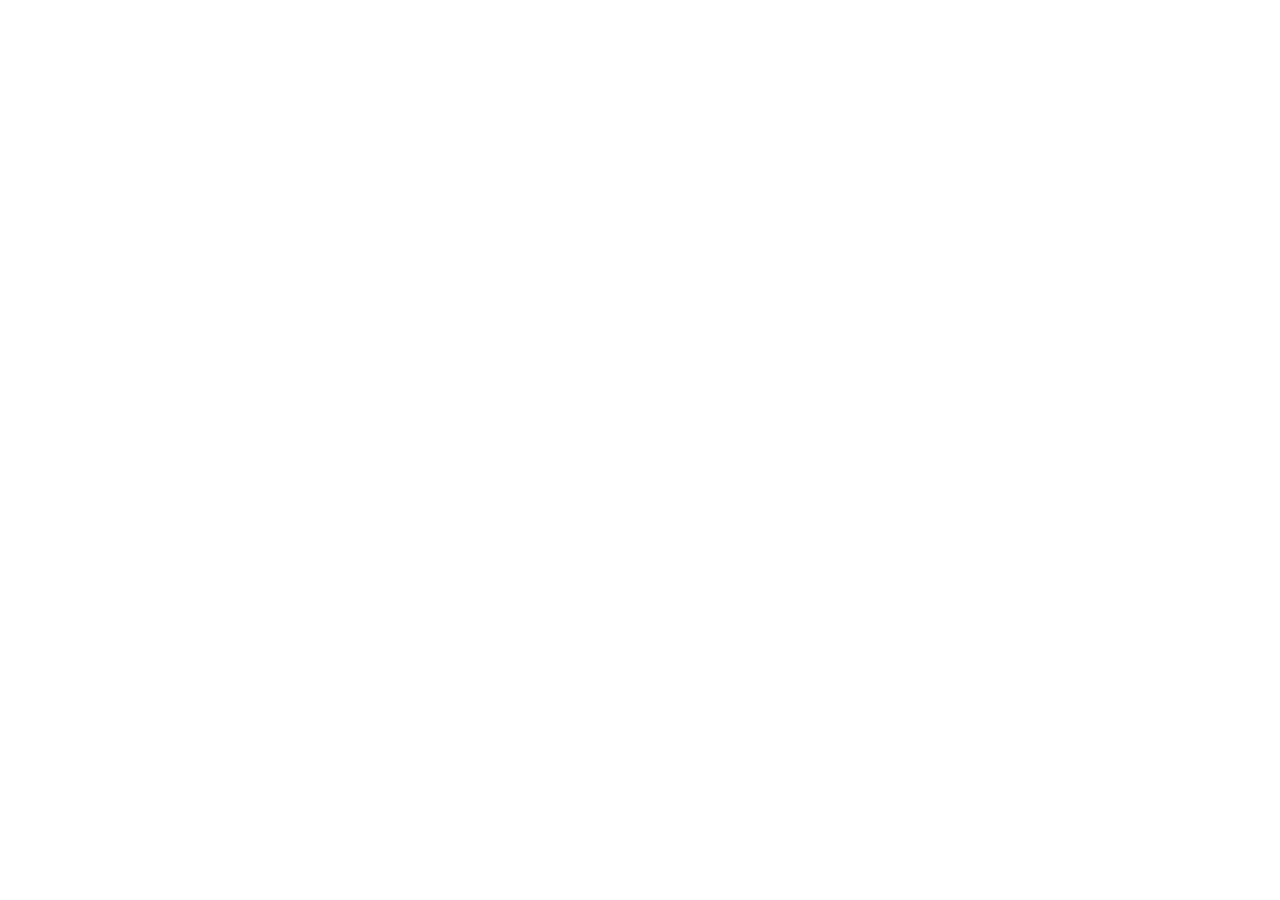
==== commit 83a7d486: "Updates" ====
--- a/index.html
+++ b/index.html
@@ -1 +1 @@
-<!doctype html><html lang="en"><head><meta charset="utf-8"/><link rel="icon" href="/favicon.ico"/><meta name="viewport" content="width=device-width,initial-scale=1"/><meta name="theme-color" content="#000000"/><meta name="author" content="John Doe"><link rel="preconnect" href="https://fonts.gstatic.com"><link rel="preconnect" href="https://fonts.gstatic.com"><link href="https://fonts.googleapis.com/css2?family=Marcellus&display=swap" rel="stylesheet"><link href="https://fonts.googleapis.com/css2?family=Raleway:ital,wght@0,400;0,500;1,400;1,500&display=swap" rel="stylesheet"><script defer="defer" src="/static/js/main.0b65bca9.js"></script><link href="/static/css/main.de558d0c.css" rel="stylesheet"></head><body><noscript>You need to enable JavaScript to run this app.</noscript><div id="root"></div></body></html>+<!doctype html><html lang="en"><head><meta charset="utf-8"/><link rel="icon" href="/react-portfolio/favicon.ico"/><meta name="viewport" content="width=device-width,initial-scale=1"/><meta name="theme-color" content="#000000"/><meta name="author" content="John Doe"><link rel="preconnect" href="https://fonts.gstatic.com"><link rel="preconnect" href="https://fonts.gstatic.com"><link href="https://fonts.googleapis.com/css2?family=Marcellus&display=swap" rel="stylesheet"><link href="https://fonts.googleapis.com/css2?family=Raleway:ital,wght@0,400;0,500;1,400;1,500&display=swap" rel="stylesheet"><script defer="defer" src="/react-portfolio/static/js/main.a770dec0.js"></script><link href="/react-portfolio/static/css/main.de558d0c.css" rel="stylesheet"></head><body><noscript>You need to enable JavaScript to run this app.</noscript><div id="root"></div></body></html>
